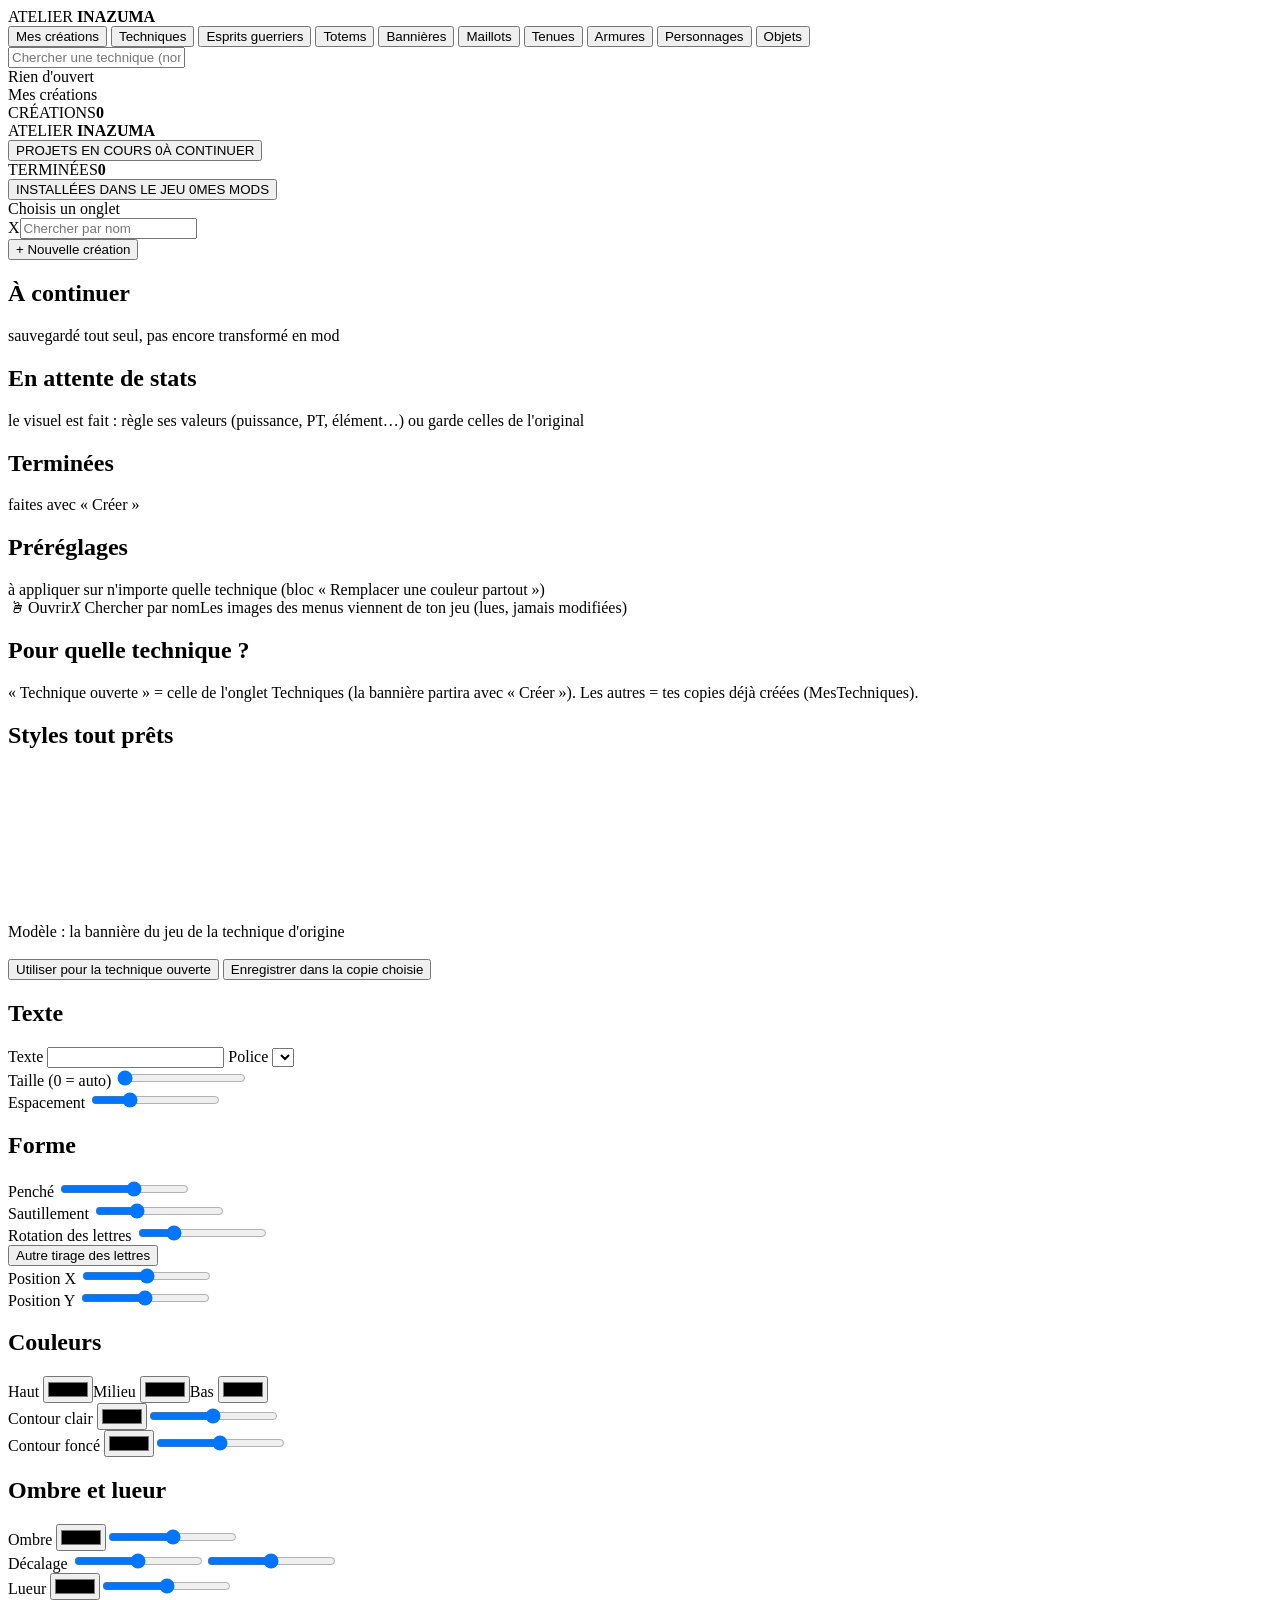
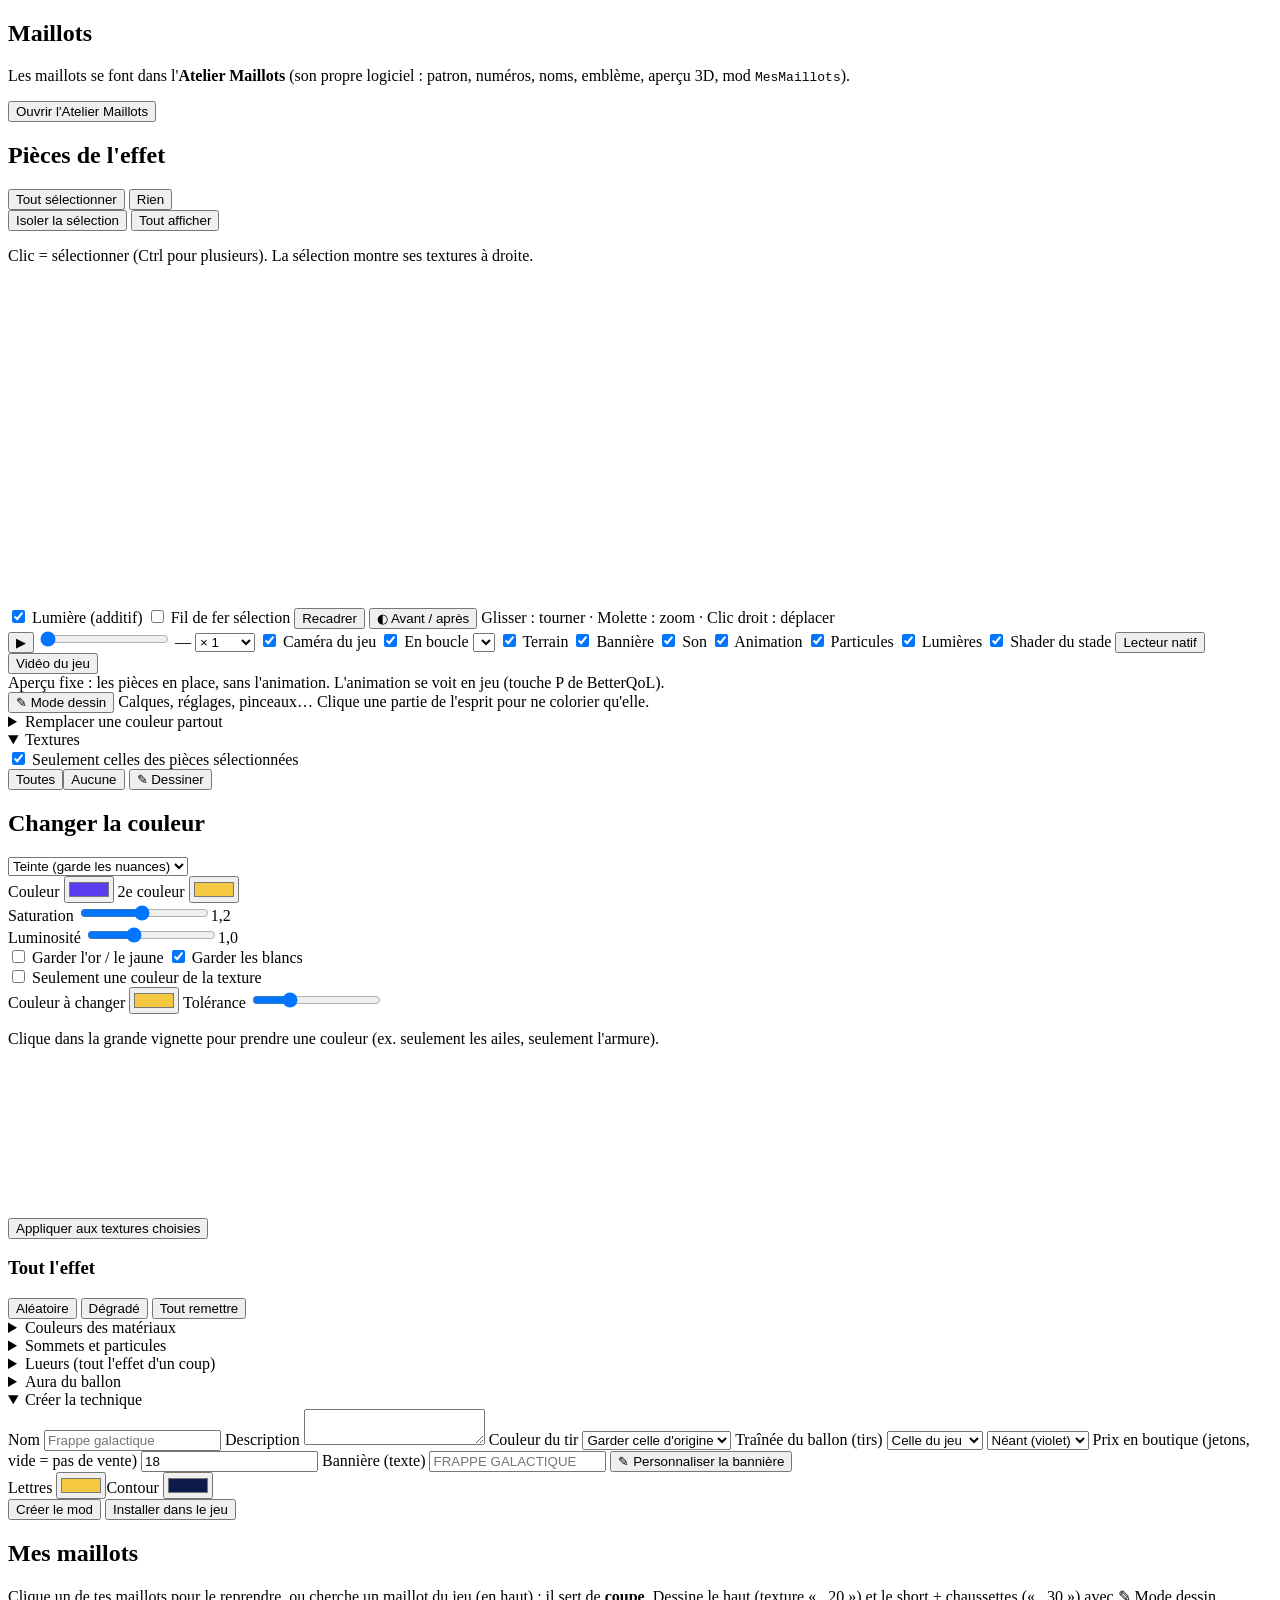
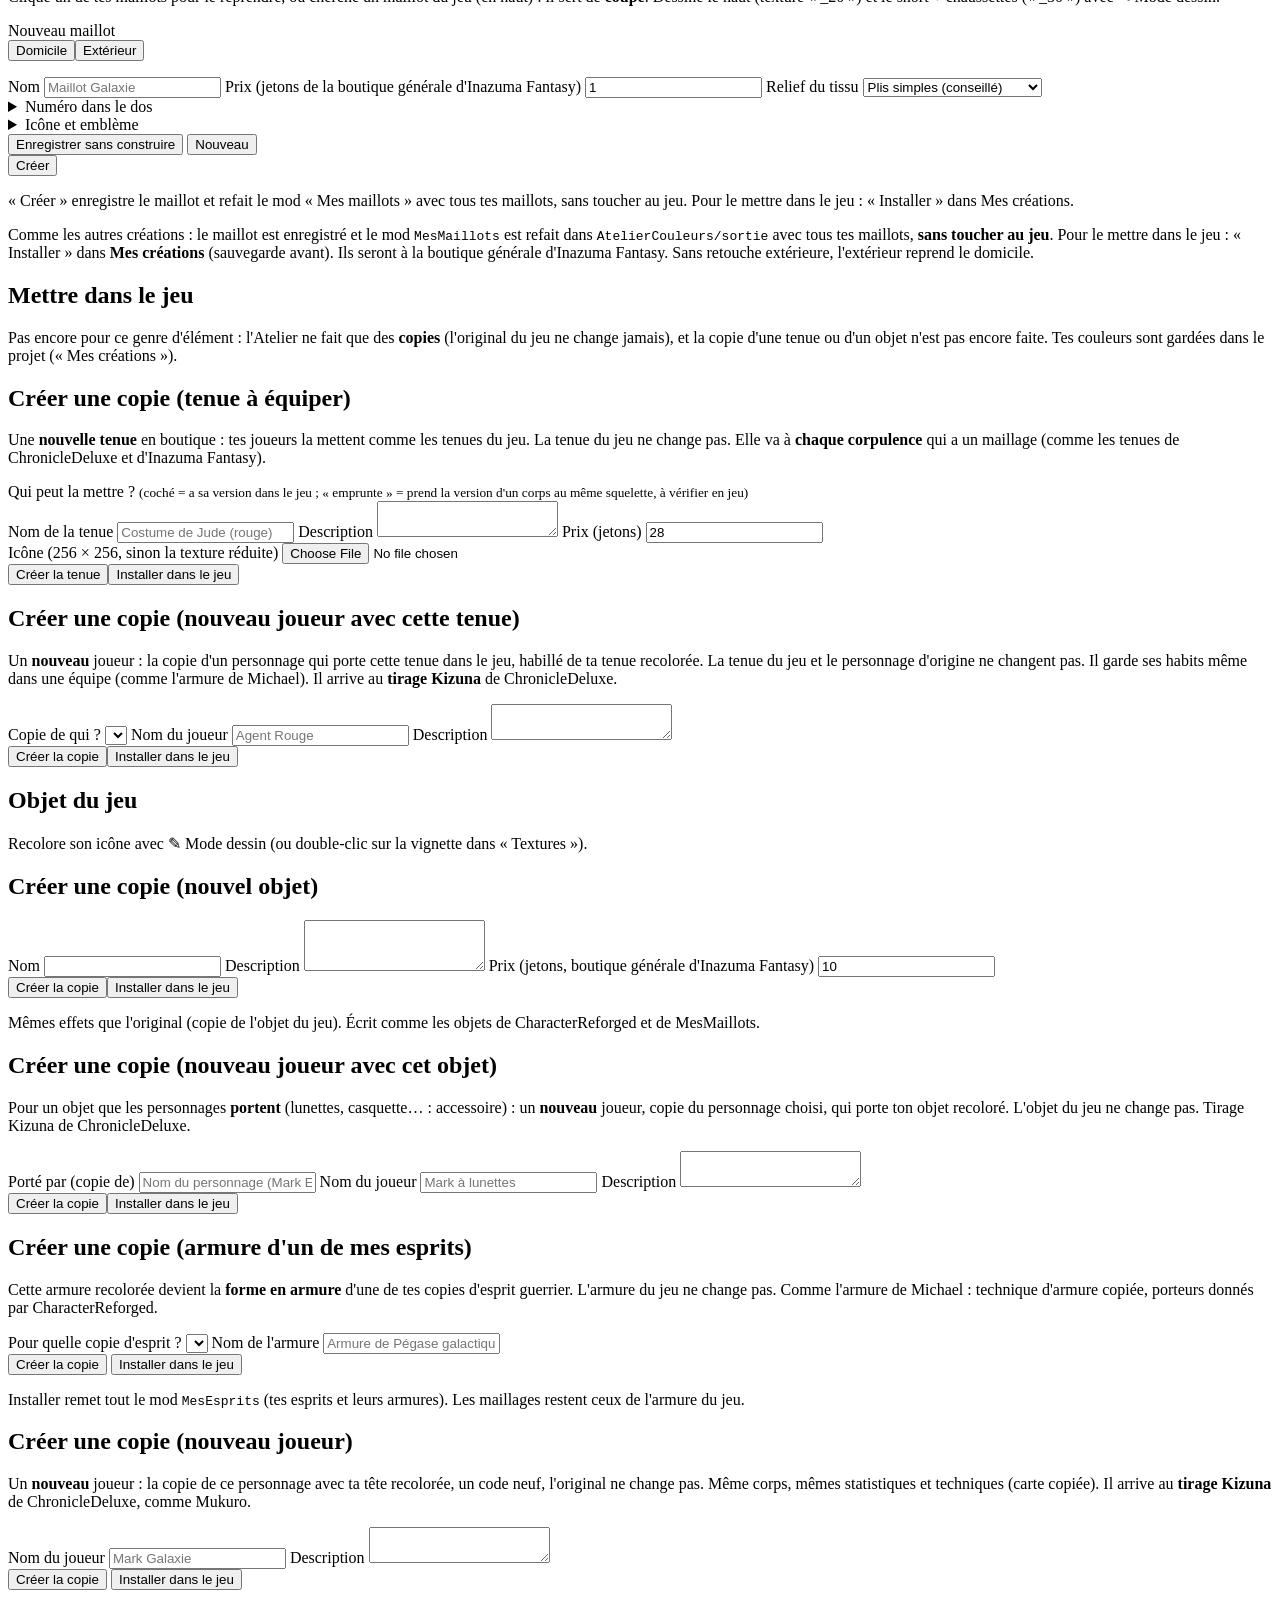
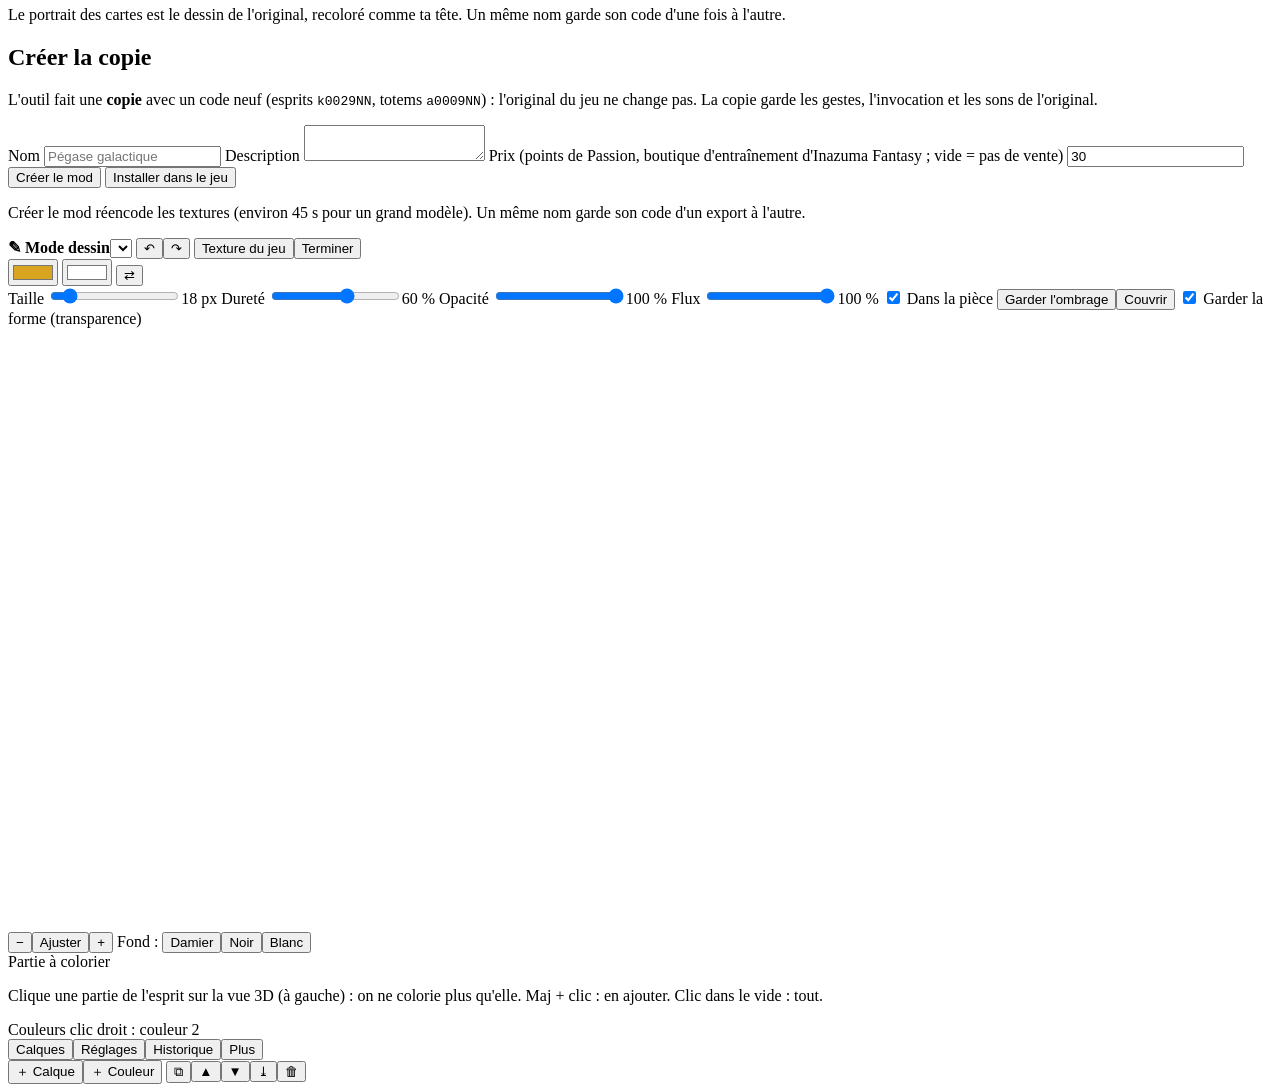
==== AtelierCouleurs/web/index.html @ 1fafbaa1 "Un seul bouton « Créer » dans chaque panneau, sans installer Plus de « Créer et mettre dans le jeu »" ====
<!doctype html>
<html lang="fr" translate="no">
<head>
<meta charset="utf-8">
<meta name="google" content="notranslate">
<meta name="viewport" content="width=device-width, initial-scale=1">
<title>Atelier Inazuma</title>
<link rel="stylesheet" href="/web/style.css">
<script src="/web/parametres.js"></script>
</head>
<body>
<header>
  <div class="marque">ATELIER <b>INAZUMA</b></div>
  <nav class="onglets">
    <button data-onglet="hub" class="actif">Mes créations</button>
    <button data-onglet="techniques">Techniques</button>
    <button data-onglet="esprits">Esprits guerriers</button>
    <button data-onglet="totems">Totems</button>
    <button data-onglet="bannieres">Bannières</button>
    <button data-onglet="maillots">Maillots</button>
    <button data-onglet="tenues" title="Tenues, chaussures, peau : tout le dossier _uniform du jeu (sauf les maillots)">Tenues</button>
    <button data-onglet="armures" title="Armures des esprits (dossier _armd)">Armures</button>
    <button data-onglet="personnages" title="Têtes de tous les personnages du jeu (dossier _face)">Personnages</button>
    <button data-onglet="objets" title="Objets et animaux (dossiers _item, _animal)">Objets</button>
  </nav>
  <div class="recherche">
    <input id="cherche" placeholder="Chercher une technique (nom ou code : Frappe stellaire, whs01430…)" autocomplete="off">
    <div id="resultats" class="liste-flottante"></div>
  </div>
  <div id="titre-tech" class="titre-tech">Rien d'ouvert</div>
</header>

<!-- (15/11/2026) hub façon menus du jeu (captures de muku : AtelierCouleurs/references_menus) : en-tête orange de
     « Composition d'équipe », bannières AVATAR / VOTRE ÉQUIPE et compteur VICTOIRES du menu principal, tuiles bleues
     penchées, cartes de la Banque. Images : celles du jeu (moteur/menus_jeu.py, lues dans dx11/menu). -->
<section id="page-hub">
  <div class="jm">
    <div class="jm-entete"><div class="jm-coin"><i class="jm-icone" data-ic="m3" data-t="54"></i><span>Mes créations</span></div>
      <div class="jm-entete-milieu"><span class="jm-petit">CRÉATIONS</span><b id="hub-n-tout">0</b></div>
      <div class="jm-marque">ATELIER <b>INAZUMA</b></div></div>
    <div class="jm-bannieres">
      <button class="jm-banniere gauche" id="jm-b-continuer"><span class="jm-b-img"></span><span class="jm-b-haut">PROJETS EN COURS</span>
        <span class="jm-b-nb" id="hub-n-projets">0</span><span class="jm-b-titre">À CONTINUER</span></button>
      <div class="jm-compteur"><span class="jm-c-titre">TERMINÉES</span><b id="hub-n-creations">0</b></div>
      <button class="jm-banniere droite" id="jm-b-terminees"><span class="jm-b-img"></span><span class="jm-b-haut">INSTALLÉES DANS LE JEU</span>
        <span class="jm-b-nb" id="hub-n-installees">0</span><span class="jm-b-titre">MES MODS</span></button>
    </div>
    <div class="jm-tuiles" id="jm-tuiles"></div>
    <div class="jm-etiquette-zone"><span class="jm-etiquette" id="jm-etiquette">Choisis un onglet</span></div>

    <div class="jm-filtres"><div class="jm-onglets" id="jm-onglets"></div>
      <div class="jm-recherche"><span class="jm-touche">X</span><input id="hub-cherche" placeholder="Chercher par nom" autocomplete="off"></div>
      <button class="jm-bouton-or" id="hub-nouveau">+ Nouvelle création</button></div>
    <div id="hub-etat" class="jm-etat"></div>

    <div class="hub-section" id="jm-s-continuer"><h2>À continuer</h2><span>sauvegardé tout seul, pas encore transformé en mod</span></div>
    <div id="hub-projets" class="hub-grille"></div>
    <!-- (22/11, idée de muku) d'abord le visuel, ensuite les valeurs : créations qui attendent leurs stats -->
    <div class="hub-section" id="jm-s-attente"><h2>En attente de stats</h2><span>le visuel est fait : règle ses valeurs (puissance, PT, élément…) ou garde celles de l'original</span></div>
    <div id="hub-attente" class="hub-grille"></div>
    <div class="hub-section" id="jm-s-terminees"><h2>Terminées</h2><span>faites avec « Créer »</span></div>
    <div id="hub-creations" class="hub-grille"></div>
    <div class="hub-section" id="jm-s-prereglages"><h2>Préréglages <b id="hub-n-prereglages"></b></h2><span>à appliquer sur n'importe quelle technique (bloc « Remplacer une couleur partout »)</span></div>
    <div id="hub-prereglages" class="hub-puces"></div>
    <div id="hub-stats" hidden></div>
    <div class="jm-aide"><span><i class="jm-touche">🖱</i> Ouvrir</span><span><i class="jm-touche">X</i> Chercher par nom</span><span>Les images des menus viennent de ton jeu (lues, jamais modifiées)</span></div>
  </div>
</section>

<section id="page-bannieres">
  <aside class="panneau">
    <h2>Pour quelle technique ?</h2>
    <div id="b-choix" class="liste"></div>
    <p class="aide">« Technique ouverte » = celle de l'onglet Techniques (la bannière partira avec « Créer »).
      Les autres = tes copies déjà créées (MesTechniques).</p>
    <h2>Styles tout prêts</h2>
    <div id="b-styles" class="ligne"></div>
  </aside>
  <div class="b-centre">
    <div class="b-cadre"><canvas id="b-vue"></canvas></div>
    <div class="aide">Modèle : la bannière du jeu de la technique d'origine</div>
    <div class="b-cadre b-modele"><img id="b-modele" alt=""></div>
    <div class="ligne">
      <button id="b-utiliser" class="primaire">Utiliser pour la technique ouverte</button>
      <button id="b-enregistrer">Enregistrer dans la copie choisie</button>
    </div>
    <pre id="b-rapport" class="rapport"></pre>
  </div>
  <aside class="panneau formulaire" id="b-reglages">
    <h2>Texte</h2>
    <label>Texte <input id="b-texte"></label>
    <label>Police <select id="b-police"></select></label>
    <div class="ligne"><label>Taille (0 = auto) <input type="range" id="b-taille" min="0" max="300" value="0"></label></div>
    <div class="ligne"><label>Espacement <input type="range" id="b-espacement" min="-20" max="60" value="2"></label></div>
    <h2>Forme</h2>
    <div class="ligne"><label>Penché <input type="range" id="b-penche" min="-40" max="60" value="18"></label></div>
    <div class="ligne"><label>Sautillement <input type="range" id="b-saute" min="0" max="60" value="18"></label></div>
    <div class="ligne"><label>Rotation des lettres <input type="range" id="b-tourne" min="0" max="20" value="5"></label></div>
    <div class="ligne"><button id="b-graine">Autre tirage des lettres</button></div>
    <div class="ligne"><label>Position X <input type="range" id="b-x" min="-500" max="500" value="0"></label></div>
    <div class="ligne"><label>Position Y <input type="range" id="b-y" min="-120" max="120" value="0"></label></div>
    <h2>Couleurs</h2>
    <div class="ligne"><label>Haut <input type="color" id="b-haut"></label><label>Milieu <input type="color" id="b-milieu"></label><label>Bas <input type="color" id="b-bas"></label></div>
    <div class="ligne"><label>Contour clair <input type="color" id="b-c1"></label><input type="range" id="b-e1" min="0" max="20"></div>
    <div class="ligne"><label>Contour foncé <input type="color" id="b-c2"></label><input type="range" id="b-e2" min="0" max="20"></div>
    <h2>Ombre et lueur</h2>
    <div class="ligne"><label>Ombre <input type="color" id="b-ombre"></label><input type="range" id="b-ombreA" min="0" max="100"></div>
    <div class="ligne"><label>Décalage <input type="range" id="b-ombreX" min="-30" max="30"></label><input type="range" id="b-ombreY" min="-30" max="30"></div>
    <div class="ligne"><label>Lueur <input type="color" id="b-lueur"></label><input type="range" id="b-lueurT" min="0" max="40"></div>
  </aside>
</section>

<section id="page-maillots">
  <div class="carte">
    <h1>Maillots</h1>
    <p>Les maillots se font dans l'<b>Atelier Maillots</b> (son propre logiciel : patron, numéros, noms, emblème, aperçu 3D, mod <code>MesMaillots</code>).</p>
    <div class="ligne"><button id="ouvrir-maillots" class="primaire">Ouvrir l'Atelier Maillots</button></div>
    <pre id="rapport-maillots" class="rapport"></pre>
  </div>
</section>

<main>
  <!-- gauche : pièces -->
  <section id="panneau-pieces" class="panneau">
    <!-- (15/11/2026) une tenue a un maillage par CORPULENCE : on choisit lequel voir -->
    <div id="corps-bloc" class="corps-bloc" style="display:none"><label>Corpulence <select id="corps-choix"></select></label></div>
    <h2 id="titre-pieces">Pièces de l'effet</h2>
    <div class="ligne">
      <button id="tout-sel">Tout sélectionner</button>
      <button id="rien-sel">Rien</button>
    </div>
    <div class="ligne">
      <button id="isoler">Isoler la sélection</button>
      <button id="tout-voir">Tout afficher</button>
    </div>
    <div id="pieces" class="liste"></div>
    <p class="aide">Clic = sélectionner (Ctrl pour plusieurs). La sélection montre ses textures à droite.</p>
  </section>

  <!-- centre : 3D -->
  <section id="centre">
    <canvas id="vue"></canvas>
    <!-- (15/11/2026) objets du jeu : leur icône en grand (pas de 3D) -->
    <div id="objet-grand" class="objet-grand"><img id="objet-grand-img" alt=""><div id="objet-grand-txt"></div></div>
    <canvas id="vue-d3d" title="Image dessinée par Direct3D avec les shaders du jeu (prototype)"></canvas>
    <img id="l-telop" alt="">
    <div class="barre-vue">
      <label class="avance"><input type="checkbox" id="additif" checked> Lumière (additif)</label>
      <label class="avance"><input type="checkbox" id="fil"> Fil de fer sélection</label>
      <button id="recadrer">Recadrer</button>
      <button id="avant-apres" title="Voir la technique d'origine du jeu, puis tes couleurs (touche A). Tes changements sont gardés.">◐ Avant / après</button>
      <span class="aide">Glisser : tourner · Molette : zoom · Clic droit : déplacer</span>
    </div>
    <div class="lecteur seul-tech" id="lecteur">
      <button id="l-jouer" title="Lecture avec le lecteur natif (C++ / Direct3D 11, comme le jeu), DANS cette vue (Espace aussi). Ensuite : Espace ou clic sur l'image = pause, flèches = image par image, Début = recommencer, E = effets d'écran, Échap = revenir à l'aperçu">▶</button>
      <input type="range" id="l-image" min="0" max="100" value="0">
      <span id="l-info" class="aide">—</span>
      <select id="l-vitesse"><option value="1">× 1</option><option value="0.5">× 0,5</option><option value="0.25">× 0,25</option></select>
      <label class="avance"><input type="checkbox" id="l-camera" checked> Caméra du jeu</label>
      <label class="avance"><input type="checkbox" id="l-boucle" checked> En boucle</label>
      <select id="l-perso" title="Personnage qui fait la technique"></select>
      <label class="avance"><input type="checkbox" id="l-terrain" checked> Terrain</label>
      <label><input type="checkbox" id="l-banniere" checked> Bannière</label>
      <label><input type="checkbox" id="l-son" checked> Son</label>
      <label class="avance"><input type="checkbox" id="l-anim" checked> Animation</label>
      <label class="avance" title="Vraies particules du jeu (.ptlb) : étincelles, poussières… simulées comme dans le jeu (code lu dans nie.exe). Le hasard change à chaque partie, même dans le jeu."><input type="checkbox" id="l-particules" checked> Particules</label>
      <label class="avance" title="Lumières ponctuelles des techniques (CCustomPointLight) : position, rayon et couleur pris sur des os de l'effet, comme dans le jeu (code lu dans nie.exe). Elles éclairent le stade avec la formule de son shader."><input type="checkbox" id="l-lumieres" checked> Lumières</label>
      <label class="avance" title="Stade dessiné avec le vrai shader du jeu (map_pbrt1… traduit de nie.exe / dx11) : soleil, reflets de la cubemap, relief, lumières. Sans ombres portées ni brouillard (pas encore)."><input type="checkbox" id="l-vraistade" checked> Shader du stade</label>
      <button id="l-natif-bouton" class="avance" title="Lecteur natif (C++ / Direct3D 11) : calcule l'animation et dessine EN DIRECT, comme le jeu, avec les vrais shaders. S'affiche dans la vue 3D (comme ▶ et Espace) ; tes couleurs et les pièces décochées sont reprises. Espace ou clic = pause, flèches = image par image, Début = recommencer, E = effets d'écran, Échap = revenir à l'aperçu.">Lecteur natif</button>
      <span id="l-film-info" class="aide"></span>
      <button id="l-video" title="Vidéo officielle de la technique (site zukan.inazuma.jp), pour comparer">Vidéo du jeu</button>
    </div>
    <div id="video-jeu" class="video-jeu" style="display:none">
      <video id="video-jeu-v" controls muted playsinline></video>
      <button id="video-jeu-x" title="Fermer">×</button>
    </div>
    <div class="note-vue" id="note-vue">Aperçu fixe : les pièces en place, sans l'animation. L'animation se voit en jeu (touche P de BetterQoL).</div>
  </section>

  <!-- droite : couleurs -->
  <section id="panneau-couleurs" class="panneau">
    <div id="info-sel" class="info-sel"></div>
    <!-- (15/11/2026) entrée du MODE DESSIN (atelier.js) : les outils façon Photoshop ne vivent que dans ce mode -->
    <div class="at-entree seul-perso"><button id="at-entrer" class="primaire">✎ Mode dessin</button>
      <span class="aide">Calques, réglages, pinceaux… Clique une partie de l'esprit pour ne colorier qu'elle.</span></div>
    <div id="reprise" class="reprise" style="display:none"><span id="reprise-texte"></span>
      <div class="ligne"><button id="reprise-oui" class="primaire">Reprendre</button><button id="reprise-non">Repartir de zéro</button></div>
      <p class="aide">Rien n'est sauvegardé tant que tu n'as pas choisi.</p></div>
    <details class="bloc" id="bloc-remplacer"><summary>Remplacer une couleur partout <span class="compte" id="cpt-rc"></span></summary>
    <p class="aide">Une couleur de la technique devient une autre, sur tout l'effet d'un coup (textures, matériaux, sommets,
    particules). Nuances et luminosité gardées, blancs et gris jamais touchés.</p>
    <div class="sous">Couleurs de la technique (clic : la choisir)</div>
    <div id="rc-palette" class="rc-palette"></div>
    <div class="ligne"><label>Remplacer <input type="color" id="rc-de" value="#ff8800"></label><button id="rc-inverser" title="Échanger les deux couleurs">⇄</button><label>par <input type="color" id="rc-vers" value="#2a6cff"></label></div>
    <div class="ligne"><label>Tolérance <input type="range" id="rc-tol" min="5" max="90" value="30"></label><span id="v-rc-tol" class="aide">30°</span></div>
    <div class="ligne rc-cibles"><label><input type="checkbox" id="rc-tex" checked> Textures</label><label><input type="checkbox" id="rc-mat" checked> Matériaux</label>
      <label><input type="checkbox" id="rc-som" checked> Sommets</label><label><input type="checkbox" id="rc-ptl" checked> Particules</label></div>
    <div class="ligne"><button id="rc-ok" class="primaire">Remplacer</button><button id="rc-annuler">Annuler le dernier</button></div>
    <div id="rc-recette" class="rc-recette"></div>
    <div class="sous">Préréglages (réutilisables sur d'autres techniques)</div>
    <div class="ligne"><select id="pr-liste"></select><button id="pr-appliquer">Appliquer</button><button id="pr-suppr" title="Supprimer ce préréglage">✕</button></div>
    <div class="ligne"><input id="pr-nom" placeholder="Nom (ex. Tout en bleu)"><button id="pr-garder">Garder</button></div>
    <p class="aide">Garde les remplacements faits ici (dans l'ordre) + aura du ballon, couleur du tir, traînée et lueurs.</p>
    </details>
    <details class="bloc" open><summary>Textures <span class="compte" id="cpt-tex"></span></summary>
    <div class="ligne">
      <label><input type="checkbox" id="filtre-sel" checked> Seulement celles des pièces sélectionnées</label>
    </div>
    <div class="ligne">
      <button id="tex-tout">Toutes</button><button id="tex-rien">Aucune</button>
      <button id="tex-dessiner" class="primaire" title="Ouvrir la texture choisie en grand pour dessiner (ou double-clic sur une vignette)">✎ Dessiner</button>
    </div>
    <div id="textures" class="grille"></div>

    <h2>Changer la couleur</h2>
    <div class="ligne">
      <select id="mode">
        <option value="teinte">Teinte (garde les nuances)</option>
        <option value="coloriser">Coloriser (une couleur)</option>
        <option value="degrade">Dégradé (2 couleurs)</option>
      </select>
    </div>
    <div class="ligne">
      <label>Couleur <input type="color" id="c1" value="#5a3df0"></label>
      <label id="lab-c2">2e couleur <input type="color" id="c2" value="#f5c842"></label>
    </div>
    <div class="ligne"><label>Saturation <input type="range" id="sat" min="0" max="250" value="120"></label><span id="v-sat">1,2</span></div>
    <div class="ligne"><label>Luminosité <input type="range" id="lum" min="20" max="250" value="100"></label><span id="v-lum">1,0</span></div>
    <div class="ligne">
      <label><input type="checkbox" id="garder-or"> Garder l'or / le jaune</label>
      <label><input type="checkbox" id="garder-blanc" checked> Garder les blancs</label>
    </div>
    <div class="ligne"><label><input type="checkbox" id="zone-on"> Seulement une couleur de la texture</label></div>
    <div id="zone" class="zone">
      <div class="ligne"><label>Couleur à changer <input type="color" id="zone-c" value="#f5c842"></label>
        <label>Tolérance <input type="range" id="zone-t" min="5" max="100" value="30"></label></div>
      <p class="aide">Clique dans la grande vignette pour prendre une couleur (ex. seulement les ailes, seulement l'armure).</p>
      <canvas id="zone-apercu"></canvas>
    </div>
    <div class="ligne">
      <button id="appliquer" class="primaire">Appliquer aux textures choisies</button>
    </div>
    <h3 id="titre-tout">Tout l'effet</h3>
    <div class="ligne">
      <button id="aleatoire">Aléatoire</button>
      <button id="degrade-tout">Dégradé</button>
      <button id="remettre">Tout remettre</button>
    </div>
    </details>

    <div class="seul-tech">
    <details class="bloc avance" id="bloc-mat"><summary>Couleurs des matériaux <span class="compte" id="cpt-mat"></span></summary>
    <p class="aide">Quand une pièce garde sa couleur alors que sa texture est blanche ou grise (ex. anneaux jaunes).</p>
    <div id="materiaux"></div>
    </details>

    <details class="bloc avance" id="bloc-teintes"><summary>Sommets et particules <span class="compte" id="cpt-teintes"></span></summary>
    <p class="aide">Fumées, traînées, étincelles : ce qui ne vient ni d'une texture ni d'un matériau. Teinte et saturation remplacées,
    luminosité gardée. Particules : une couleur pour tout l'objet.</p>
    <div id="teintes"></div>
    </details>

    <details class="bloc avance"><summary>Lueurs (tout l'effet d'un coup)</summary>
    <p class="aide">Couleur des sommets, des matériaux et des particules (ce qui n'est pas dans les textures).</p>
    <div class="ligne"><label><input type="checkbox" id="lueurs-on"> Recolorer les lueurs</label></div>
    <div class="ligne"><label>Teinte <input type="range" id="lueurs-h" min="0" max="359" value="262"></label><span id="v-lh" class="pastille"></span></div>

    </details>

    <details class="bloc avance"><summary>Aura du ballon</summary>
    <div id="auras"></div>
    </details>


    <details class="bloc" open><summary>Créer la technique</summary>
    <div class="formulaire">
      <label>Nom <input id="f-nom" placeholder="Frappe galactique"></label>
      <label>Description <textarea id="f-desc" rows="2"></textarea></label>
      <label>Couleur du tir
        <select id="f-couleur">
          <option value="">Garder celle d'origine</option>
          <option value="0">Montagne</option><option value="1">Air</option><option value="2">Feu</option>
          <option value="3">Forêt</option><option value="4">Néant</option><option value="6">Esprit (jaune)</option>
        </select>
      </label>
      <!-- (22/11, retour de muku) montrée pour les TIRS seulement : [[shot_aura]] de VRFW suit le déclencheur « shoot » et le vol du ballon (VRFW/content/defaults/effect.toml) ; export.py ne l'écrit que pour les whs -->
      <label id="bloc-trainee">Traînée du ballon (tirs)
        <select id="f-trainee">
          <option value="">Celle du jeu</option>
          <option value="ega0075">Tir spécial</option>
          <option value="ega0080">Tir enchaîné</option>
          <option value="ega0085">Tir lointain</option>
        </select>
        <select id="f-trainee-el">
          <option value="void">Néant (violet)</option><option value="wind">Air</option><option value="fire">Feu</option>
          <option value="forest">Forêt</option><option value="mountain">Montagne</option>
        </select>
      </label>
      <label>Prix en boutique (jetons, vide = pas de vente) <input id="f-prix" type="number" min="0" value="18"></label>
      <label>Bannière (texte) <input id="f-ban" placeholder="FRAPPE GALACTIQUE"></label>
      <button id="f-ban-perso" type="button" title="Ouvre l'éditeur de bannière pour cette technique ; « Utiliser » te ramène ici avec l'aperçu à jour">✎ Personnaliser la bannière</button>
      <div class="ligne"><label>Lettres <input type="color" id="f-ban-c" value="#f5c842"></label><label>Contour <input type="color" id="f-ban-o" value="#0d1a4a"></label></div>
      <div class="ligne">
        <button id="exporter" class="primaire">Créer le mod</button>
        <button id="installer">Installer dans le jeu</button>
      </div>
    </div>
    </details>
    </div>

    <!-- (15/11/2026) maillots : l'Atelier Maillots est ici (moteur/mes_maillots.py) -->
    <div class="seul-maillot">
      <h2>Mes maillots</h2>
      <div id="mm-liste" class="mm-liste"></div>
      <p class="aide">Clique un de tes maillots pour le reprendre, ou cherche un maillot du jeu (en haut) : il sert de <b>coupe</b>.
        Dessine le haut (texture « _20 ») et le short + chaussettes (« _30 ») avec ✎ Mode dessin.</p>
      <div class="formulaire">
        <div class="mm-en-cours" id="mm-en-cours">Nouveau maillot</div>
        <!-- (15/11/2026) côtés du maillot et accessoires (chaussures, gants des gardiens) -->
        <div class="ligne mm-cotes"><button data-mm-cote="10" class="actif">Domicile</button><button data-mm-cote="20">Extérieur</button></div>
        <p class="aide" id="mm-parties"></p>
        <label>Nom <input id="mm-nom" placeholder="Maillot Galaxie"></label>
        <label>Prix (jetons de la boutique générale d'Inazuma Fantasy) <input id="mm-prix" type="number" min="1" value="1"></label>
        <label>Relief du tissu <select id="mm-plis"><option value="simples">Plis simples (conseillé)</option><option value="base">Comme le maillot d'origine</option><option value="plat">Tout plat</option></select></label>
        <details class="bloc"><summary>Numéro dans le dos</summary>
          <label><input type="checkbox" id="mm-num-perso"> Personnaliser le numéro</label>
          <div class="ligne"><label>Remplissage <input type="color" id="mm-num-c1" value="#ffffff"></label><label>Contour <input type="color" id="mm-num-c2" value="#000000"></label></div>
          <label>Police des chiffres <select id="mm-num-police">
            <optgroup label="Polices du jeu"><option value="1">Jeu 1</option><option value="2">Jeu 2</option><option value="3">Jeu 3</option><option value="4">Jeu 4</option><option value="5">Jeu 5</option><option value="6">Jeu 6</option></optgroup>
            <optgroup label="Polices de l'ordinateur"><option value="f:Impact">Impact</option><option value="f:Arial Black">Arial Black</option><option value="f:Bahnschrift">Bahnschrift</option><option value="f:Segoe UI Black">Segoe UI Black</option><option value="f:Georgia">Georgia</option><option value="f:Times New Roman">Times New Roman</option><option value="f:Trebuchet MS">Trebuchet MS</option><option value="f:Verdana">Verdana</option><option value="f:Comic Sans MS">Comic Sans MS</option><option value="f:Consolas">Consolas</option></optgroup>
          </select></label>
          <div class="ligne"><label>Taille % <input type="number" id="mm-num-taille" min="50" max="200" value="100"></label><label>Hauteur (cm) <input type="number" id="mm-num-hauteur" min="-30" max="30" value="0"></label></div>
          <label><input type="checkbox" id="mm-num-nom"> Nom du joueur au-dessus du numéro</label>
          <label>Style des lettres du nom <select id="mm-num-lettres"><option value="">Lettres du jeu</option><option>Impact</option><option>Arial Black</option><option>Bahnschrift</option><option>Segoe UI Black</option><option>Georgia</option><option>Times New Roman</option><option>Trebuchet MS</option><option>Verdana</option><option>Comic Sans MS</option><option>Consolas</option></select></label>
          <!-- (16/11/2026) aperçu du numéro (police, couleurs, nom) -->
          <div class="mm-num-apercu"><canvas id="mm-num-apercu" width="320" height="220"></canvas>
            <label>Numéro d'essai <input type="number" id="mm-num-essai" min="0" max="99" value="10"></label></div>
          <p class="aide">Polices de l'ordinateur : l'Atelier refait la planche des chiffres 0 à 99 (comme celle du jeu) à l'enregistrement.
            Couleurs : réglage de VRFW. Taille, hauteur et nom : à vérifier en jeu.</p>
        </details>
        <details class="bloc"><summary>Icône et emblème</summary>
          <div class="ligne"><img id="mm-icone-img" class="mm-vign" alt=""><label>Icône de la boutique (256 × 256, fond transparent) <input type="file" id="mm-icone" accept="image/png"></label></div>
          <div class="ligne"><img id="mm-embleme-img" class="mm-vign" alt=""><label>Emblème d'équipe (512 × 512, fond transparent ; vendu avec le maillot) <input type="file" id="mm-embleme" accept="image/png"></label></div>
        </details>
        <div class="ligne">
          <button id="mm-enregistrer" class="avance" title="Garde le maillot sans refaire le mod (pour le finir plus tard)">Enregistrer sans construire</button>
          <button id="mm-nouveau" title="Le prochain enregistrement crée un nouveau maillot">Nouveau</button>
        </div>
        <div class="ligne"><button id="mm-construire" class="primaire creer-jeu">Créer</button></div>
        <p class="aide etape-simple">« Créer » enregistre le maillot et refait le mod « Mes maillots » avec tous tes maillots, sans toucher au jeu. Pour le mettre dans le jeu : « Installer » dans Mes créations.</p>
        <p class="aide avance">Comme les autres créations : le maillot est enregistré et le mod <code>MesMaillots</code> est refait dans
          <code>AtelierCouleurs/sortie</code> avec tous tes maillots, <b>sans toucher au jeu</b>. Pour le mettre dans le jeu :
          « Installer » dans <b>Mes créations</b> (sauvegarde avant). Ils seront à la boutique générale d'Inazuma Fantasy.
          Sans retouche extérieure, l'extérieur reprend le domicile.</p>
      </div>
    </div>
    <!-- (15/11/2026) SEULEMENT DES COPIES (choix de muku) : plus de remplacement de l'original (l'ancien mod MesRetouches est retiré). -->
    <div class="seul-jeu-autre">
      <h2>Mettre dans le jeu</h2>
      <p class="aide avertissement">Pas encore pour ce genre d'élément : l'Atelier ne fait que des <b>copies</b> (l'original du jeu ne change jamais),
        et la copie d'une tenue ou d'un objet n'est pas encore faite. Tes couleurs sont gardées dans le projet (« Mes créations »).</p>
    </div>
    <!-- (15/11/2026) tenues et objets : COPIE = un nouveau joueur qui les porte (moteur/copies_tenues.py, mod MesPersonnages) -->
    <div class="seul-copie-outfit" id="bloc-outfit">
      <h2>Créer une copie (tenue à équiper)</h2>
      <p class="aide avertissement">Une <b>nouvelle tenue</b> en boutique : tes joueurs la mettent comme les tenues du jeu. La tenue du jeu ne change pas.
        Elle va à <b>chaque corpulence</b> qui a un maillage (comme les tenues de ChronicleDeluxe et d'Inazuma Fantasy).</p>
      <p class="aide" id="co-corps"></p>
      <div class="cu-corps-titre">Qui peut la mettre ? <small>(coché = a sa version dans le jeu ; « emprunte » = prend la version d'un corps au même squelette, à vérifier en jeu)</small></div>
      <div id="cu-corps" class="cu-corps"></div>
      <div class="formulaire">
        <label>Nom de la tenue <input id="cu-nom" placeholder="Costume de Jude (rouge)"></label>
        <label>Description <textarea id="cu-desc" rows="2"></textarea></label>
        <label>Prix (jetons) <input id="cu-prix" type="number" min="1" value="28"></label>
        <div class="ligne"><img id="cu-icone-img" class="mm-vign" alt=""><label>Icône (256 × 256, sinon la texture réduite) <input type="file" id="cu-icone" accept="image/png"></label></div>
        <div class="ligne"><button id="cu-exporter" class="primaire">Créer la tenue</button><button id="cu-installer">Installer dans le jeu</button></div>
      </div>
    </div>
    <div class="seul-copie-tenue" id="bloc-nouveau-joueur">
      <h2>Créer une copie (nouveau joueur avec cette tenue)</h2>
      <p class="aide avertissement">Un <b>nouveau</b> joueur : la copie d'un personnage qui porte cette tenue dans le jeu, habillé de ta tenue recolorée.
        La tenue du jeu et le personnage d'origine ne changent pas. Il garde ses habits même dans une équipe (comme l'armure de Michael).
        Il arrive au <b>tirage Kizuna</b> de ChronicleDeluxe.</p>
      <div class="formulaire">
        <label>Copie de qui ? <select id="ct-porteur"></select></label>
        <label>Nom du joueur <input id="ct-nom" placeholder="Agent Rouge"></label>
        <label>Description <textarea id="ct-desc" rows="2"></textarea></label>
        <div class="ligne"><button id="ct-exporter" class="primaire">Créer la copie</button><button id="ct-installer">Installer dans le jeu</button></div>
      </div>
    </div>
    <!-- (15/11/2026) OBJETS DU JEU : copie = un nouvel objet (moteur/objets_jeu.py, mod MesObjets) -->
    <div class="seul-objet-jeu">
      <h2>Objet du jeu</h2>
      <div class="objet-fiche"><b id="oj-nom"></b><small id="oj-genre"></small><p id="oj-desc" class="aide"></p></div>
      <p class="aide">Recolore son icône avec ✎ Mode dessin (ou double-clic sur la vignette dans « Textures »).</p>
      <h2>Créer une copie (nouvel objet)</h2>
      <p class="aide avertissement" id="oj-etat"></p>
      <div class="formulaire" id="oj-formulaire">
        <label>Nom <input id="oj-nom-copie"></label>
        <label>Description <textarea id="oj-desc-copie" rows="3"></textarea></label>
        <label>Prix (jetons, boutique générale d'Inazuma Fantasy) <input id="oj-prix" type="number" min="1" value="10"></label>
        <div class="ligne"><button id="oj-exporter" class="primaire">Créer la copie</button><button id="oj-installer">Installer dans le jeu</button></div>
        <p class="aide">Mêmes effets que l'original (copie de l'objet du jeu). Écrit comme les objets de CharacterReforged et de MesMaillots.</p>
      </div>
    </div>
    <div class="seul-copie-objet" id="bloc-objet">
      <h2>Créer une copie (nouveau joueur avec cet objet)</h2>
      <p class="aide avertissement">Pour un objet que les personnages <b>portent</b> (lunettes, casquette… : accessoire) : un <b>nouveau</b> joueur,
        copie du personnage choisi, qui porte ton objet recoloré. L'objet du jeu ne change pas. Tirage Kizuna de ChronicleDeluxe.</p>
      <p class="aide" id="co-etat"></p>
      <div class="formulaire">
        <label>Porté par (copie de) <input id="co-tete" list="co-tetes" placeholder="Nom du personnage (Mark Evans…)"></label><datalist id="co-tetes"></datalist>
        <label>Nom du joueur <input id="co-nom" placeholder="Mark à lunettes"></label>
        <label>Description <textarea id="co-desc" rows="2"></textarea></label>
        <div class="ligne"><button id="co-exporter" class="primaire">Créer la copie</button><button id="co-installer">Installer dans le jeu</button></div>
      </div>
    </div>
    <!-- (15/11/2026) armures : COPIE pour une de mes copies d'esprit (moteur/armures_copies.py, mod MesEsprits) -->
    <div class="seul-copie-armure">
      <h2>Créer une copie (armure d'un de mes esprits)</h2>
      <p class="aide avertissement">Cette armure recolorée devient la <b>forme en armure</b> d'une de tes copies d'esprit guerrier.
        L'armure du jeu ne change pas. Comme l'armure de Michael : technique d'armure copiée, porteurs donnés par CharacterReforged.</p>
      <!-- (22/11) sans copie d'esprit : dit tout de suite quoi faire (avant : seulement au moment de créer) -->
      <div id="ca-aucune" class="etape-avant" style="display:none">
        <p>Une armure devient la forme en armure d'<b>un de tes esprits guerriers</b>. Il t'en faut donc d'abord une copie.</p>
        <button id="ca-vers-esprits" class="primaire">Créer d'abord une copie d'esprit guerrier</button>
      </div>
      <div class="formulaire" id="ca-formulaire">
        <label>Pour quelle copie d'esprit ? <select id="ca-esprit"></select></label>
        <label>Nom de l'armure <input id="ca-nom" placeholder="Armure de Pégase galactique"></label>
        <div class="ligne">
          <button id="ca-exporter" class="primaire">Créer la copie</button>
          <button id="ca-installer">Installer dans le jeu</button>
        </div>
        <p class="aide">Installer remet tout le mod <code>MesEsprits</code> (tes esprits et leurs armures). Les maillages restent ceux de l'armure du jeu.</p>
      </div>
    </div>
    <!-- (15/11/2026) personnages : COPIE avec un code neuf (moteur/copies_persos.py, mod MesPersonnages) -->
    <div class="seul-copie-perso">
      <h2>Créer une copie (nouveau joueur)</h2>
      <p class="aide avertissement">Un <b>nouveau</b> joueur : la copie de ce personnage avec ta tête recolorée, un code neuf, l'original ne change pas.
        Même corps, mêmes statistiques et techniques (carte copiée). Il arrive au <b>tirage Kizuna</b> de ChronicleDeluxe, comme Mukuro.</p>
      <div class="formulaire">
        <label>Nom du joueur <input id="cp-nom" placeholder="Mark Galaxie"></label>
        <label>Description <textarea id="cp-desc" rows="2"></textarea></label>
        <div class="ligne">
          <button id="cp-exporter" class="primaire">Créer la copie</button>
          <button id="cp-installer">Installer dans le jeu</button>
        </div>
        <p class="aide">Le portrait des cartes est le dessin de l'original, recoloré comme ta tête. Un même nom garde son code d'une fois à l'autre.</p>
      </div>
    </div>
    <div class="seul-perso seul-esprit">
      <h2>Créer la copie</h2>
      <p class="aide avertissement">L'outil fait une <b>copie</b> avec un code neuf (esprits <code>k0029NN</code>, totems <code>a0009NN</code>) :
        l'original du jeu ne change pas. La copie garde les gestes, l'invocation et les sons de l'original.</p>
      <div class="formulaire">
        <label>Nom <input id="p-nom" placeholder="Pégase galactique"></label>
        <label>Description <textarea id="p-desc" rows="2"></textarea></label>
        <label>Prix (points de Passion, boutique d'entraînement d'Inazuma Fantasy ; vide = pas de vente) <input id="p-prix" type="number" min="0" value="30"></label>
        <div class="ligne">
          <button id="exporter-perso" class="primaire">Créer le mod</button>
          <button id="installer-perso">Installer dans le jeu</button>
        </div>
        <p class="aide">Créer le mod réencode les textures (environ 45 s pour un grand modèle). Un même nom garde son code d'un export à l'autre.</p>
      </div>
    </div>
    <pre id="rapport" class="rapport"></pre>
  </section>
<!-- (15/11/2026) MODE DESSIN (atelier.js) : outils à gauche, grande texture au centre, panneaux à droite ; la vue 3D reste à
     gauche : un clic sur une partie du modèle = on ne colorie qu'elle -->
<section id="atelier-dessin">
  <header class="ad-entete"><b class="ad-titre-mode">✎ Mode dessin</b><select id="at-texture" title="Texture"></select><span class="compte" id="zn-info"></span>
    <span class="ad-esp"></span><button id="zn-annuler" title="Annuler (Ctrl+Z)">↶</button><button id="zn-retablir" title="Rétablir (Ctrl+Y)">↷</button>
    <button id="at-jeu" title="Remettre la texture du jeu sous les calques (Ctrl+Z pour revenir)">Texture du jeu</button><button id="at-terminer" class="primaire" title="Revenir à l'Atelier (Échap)">Terminer</button></header>
  <div class="ad-outils"><div id="at-outils"></div>
    <div class="at-couleurs" title="Couleur 1 (outils) et couleur 2 (dégradé) · X : échanger">
      <label class="at-c1"><span id="at-ap1"></span><input type="color" id="at-c1" value="#d9a520"></label>
      <label class="at-c2"><span id="at-ap2"></span><input type="color" id="at-c2" value="#ffffff"></label>
      <button id="at-echanger" title="Échanger (X)">⇄</button></div></div>
  <div class="ad-centre">
    <div class="ad-options"><b id="at-nom-outil"></b>
      <span id="at-opt-pinceau" class="at-opt"><label>Taille <input type="range" id="at-taille" min="1" max="160" value="18"><span class="val">18 px</span></label>
        <label>Dureté <input type="range" id="at-durete" min="0" max="100" value="60"><span class="val">60 %</span></label>
        <label>Opacité <input type="range" id="at-opacite" min="5" max="100" value="100"><span class="val">100 %</span></label>
        <label title="Combien chaque passage ajoute (100 % : un clic donne toute la couleur)">Flux <input type="range" id="at-flux" min="5" max="100" value="100"><span class="val">100 %</span></label>
        <label class="seul-perso" title="Le pinceau ne déborde pas sur les pièces voisines de la texture"><input type="checkbox" id="at-limiter" checked> Dans la pièce</label></span>
      <span id="at-opt-baguette" class="at-opt" style="display:none"><label>Tolérance <input type="range" id="at-tol" min="1" max="100" value="20"><span class="val">20</span></label>
        <label><input type="checkbox" id="at-contigu" checked> Contiguë</label></span>
      <span id="at-opt-mode" class="zn-mode"><button data-at-mode="ombrage" title="Sur le fond : la couleur prend la place, l'ombrage peint reste">Garder l'ombrage</button><button data-at-mode="couvrir" title="Couleur unie">Couvrir</button></span>
      <span id="at-opt-gomme" class="at-opt" style="display:none"><label title="Sinon : remet la texture du jeu"><input type="checkbox" id="at-gomme-transp"> Rend transparent</label></span>
      <label class="seul-tech at-verrou" title="Coché : on recolore l'intérieur de la forme sans déborder. Décoché : on peut ajouter de nouvelles formes (elles deviennent visibles)."><input type="checkbox" id="at-verrou" checked> Garder la forme (transparence)</label>
      <span id="at-recentes" class="zn-recentes"></span></div>
    <div class="ad-toile"><canvas id="zn-plat" width="600" height="600" title="Molette : zoom · clic droit ou Espace + glisser : déplacer"></canvas>
      <div class="at-zoom"><button id="at-zoom-moins" title="Zoom arrière">−</button><button id="at-zoom-ajuster" title="Tout voir">Ajuster</button><button id="at-zoom-plus" title="Zoom avant">+</button>
        <span class="at-fonds" title="Fond derrière les parties transparentes">Fond : <button data-ed-fond="damier">Damier</button><button data-ed-fond="noir">Noir</button><button data-ed-fond="blanc">Blanc</button></span></div>
      <div id="at-aide" class="ad-aide"></div></div>
  </div>
  <aside class="ad-cote">
    <div class="ad-carte seul-perso"><div class="ad-titre">Partie à colorier</div>
      <p class="aide">Clique une partie de l'esprit sur la vue 3D (à gauche) : on ne colorie plus qu'elle. Maj + clic : en ajouter. Clic dans le vide : tout.</p></div>
    <div class="ad-carte"><div class="ad-titre">Couleurs <span class="aide">clic droit : couleur 2</span></div><div id="at-palette" class="at-palette"></div></div>
    <div id="at-carte-outil" class="ad-carte" style="display:none"><div class="ad-titre" id="at-carte-titre"></div><div id="at-carte-contenu"></div></div>
    <div id="zn-selection" class="zn-selection" style="display:none">
      <div class="ligne"><b id="zn-n-sel"></b><button id="zn-rien" title="Tout libérer (Ctrl+D)">✕</button></div>
      <div class="ligne"><button id="zn-appliquer" class="primaire">Remplir</button><button id="at-sel-inv" title="Ctrl+Maj+I">Inverser</button><button id="at-sel-adoucir" title="Bord progressif (rayon dans « Plus »)">Adoucir</button>
        <button id="zn-pareil" class="seul-perso" title="Ajouter toutes les parties de la même couleur">+ Même couleur</button></div>
    </div>
    <div class="at-onglets"><button data-at-onglet="calques" class="actif">Calques</button><button data-at-onglet="reglages">Réglages</button><button data-at-onglet="historique">Historique</button><button data-at-onglet="plus">Plus</button></div>
    <div class="at-volet" data-at-volet="calques">
      <div id="at-calques" class="at-calques"></div>
      <div class="ligne at-calques-bt"><button id="at-c-plus" title="Nouveau calque (normal)">＋ Calque</button><button id="at-c-couleur" title="Calque en mode Couleur : peindre une couleur en gardant l'ombrage du dessous">＋ Couleur</button>
        <button id="at-c-dup" title="Dupliquer (Ctrl+J)">⧉</button><button id="at-c-haut" title="Monter">▲</button><button id="at-c-bas" title="Descendre">▼</button><button id="at-c-fus" title="Fusionner vers le bas">⤓</button><button id="at-c-sup" title="Supprimer">🗑</button></div>
    </div>
    <div class="at-volet" data-at-volet="reglages" hidden>
      <div class="at-reglages"><button data-at-reglage="tsl">Teinte / saturation</button><button data-at-reglage="degrade">Courbe de dégradé</button><button data-at-reglage="remplacer">Remplacer la couleur</button>
        <button data-at-reglage="niveaux">Niveaux</button><button data-at-reglage="courbes">Courbes</button><button data-at-reglage="balance">Balance des couleurs</button></div>
      <p class="aide">Sur la partie / sélection, sinon tout le calque choisi.</p>
      <div id="at-reglage" class="at-reglage" style="display:none"></div>
    </div>
    <div class="at-volet" data-at-volet="historique" hidden><div id="at-historique" class="at-historique"></div></div>
    <div class="at-volet" data-at-volet="plus" hidden>
      <div class="ligne"><button id="at-sel-tout" title="Ctrl+A">Tout sélectionner</button><label>Adoucir <input type="range" id="at-adoucir" min="1" max="30" value="4"><span class="val">4 px</span></label></div>
      <div class="ligne"><label>Luminosité du remplissage <input type="range" id="zn-lum" min="40" max="160" value="100"><span class="val">100 %</span></label></div>
      <label class="aide seul-perso"><input type="checkbox" id="zn-metal"> Remplir seulement le métal (carte « spm »)</label>
      <label class="aide seul-perso"><input type="checkbox" id="zn-reflets" checked> Recolorer aussi les reflets du métal (carte « spm »)</label>
      <details class="zn-plus seul-perso"><summary>Liste des parties (<span id="zn-n-liste">0</span>)</summary><div id="zn-liste" class="zn-liste"></div></details>
    </div>
  </aside>
</section>
</main>
<script src="/web/i18n_en.js"></script>
<script src="/web/i18n.js"></script>
<script src="/web/chargement.js"></script>
<script src="/web/anim3d.js"></script>
<script src="/web/terrain.js"></script>
<script src="/web/particules.js"></script>
<script src="/web/vue3d.js"></script>
<script src="/web/banniere.js"></script>
<script src="/web/app.js"></script>
<script src="/web/zones.js"></script>
<script src="/web/atelier.js"></script>
<script src="/web/atelier_outils.js"></script>
</body>
</html>
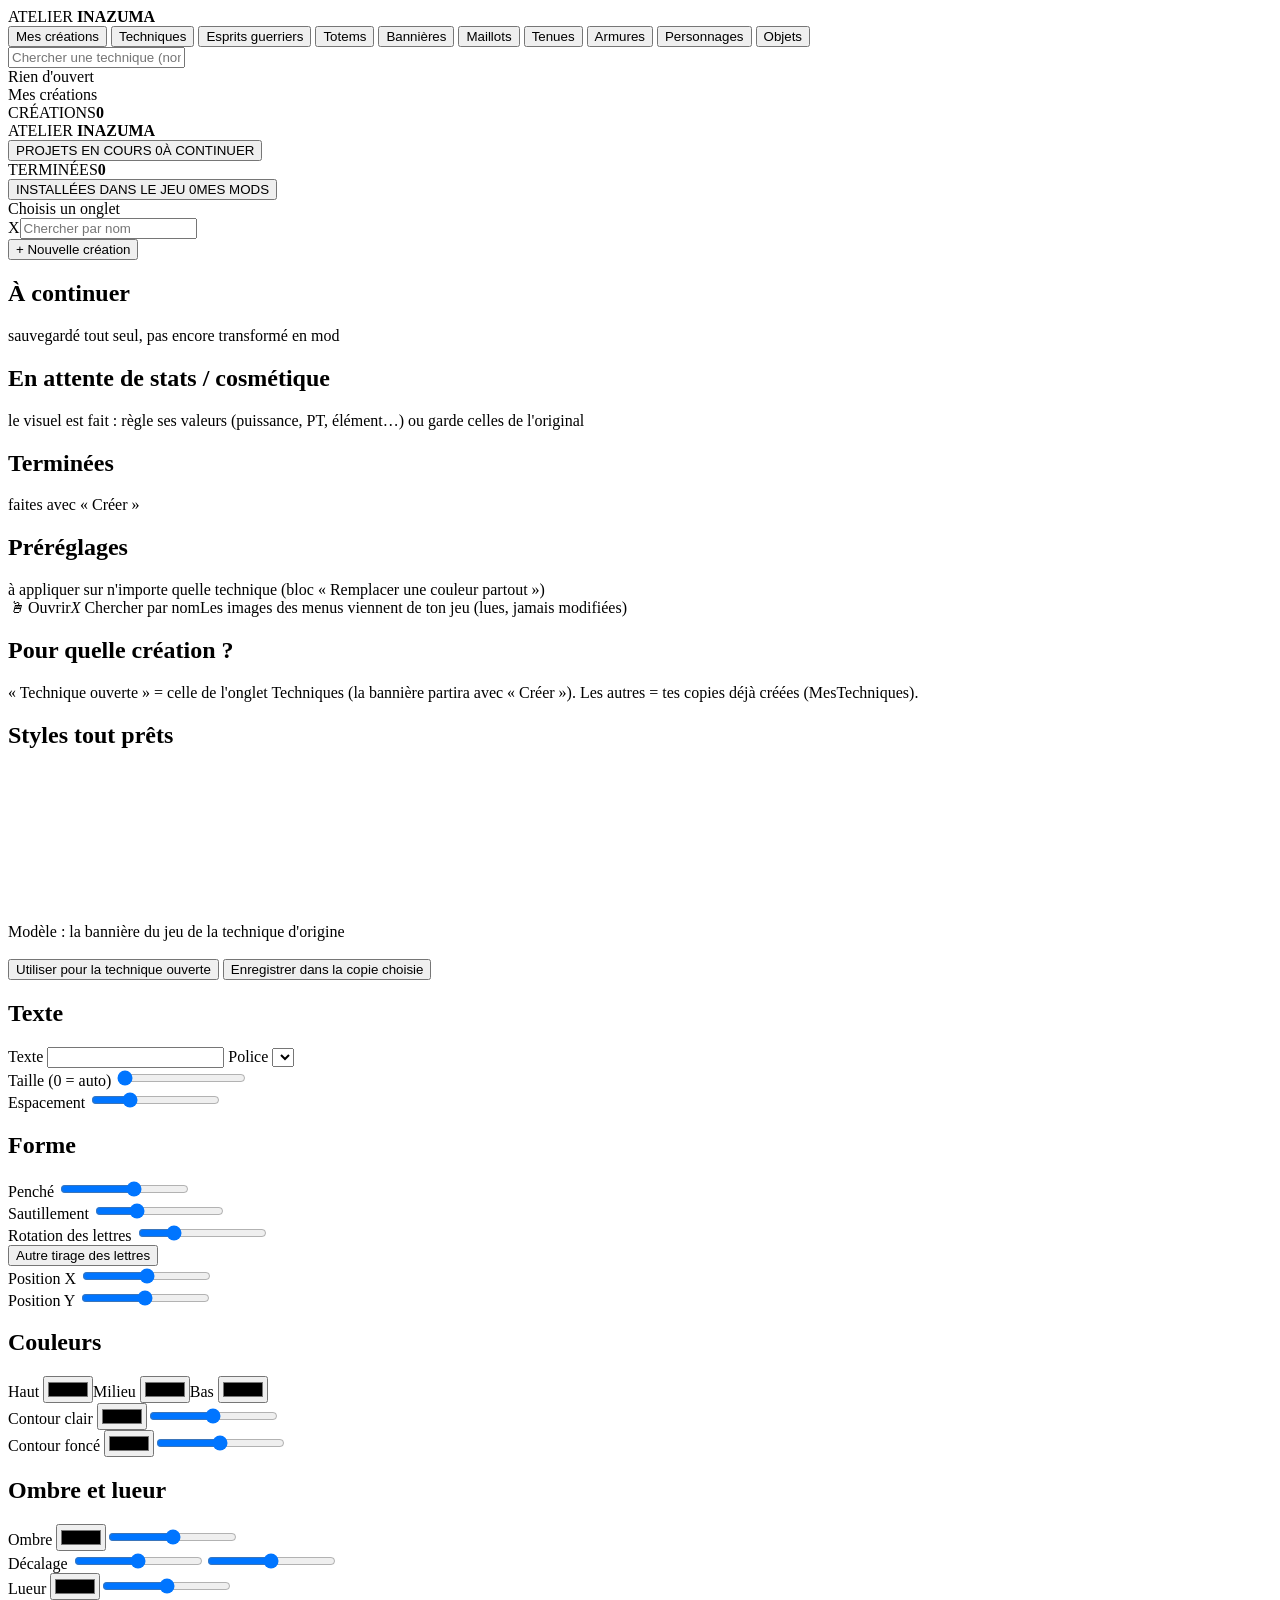
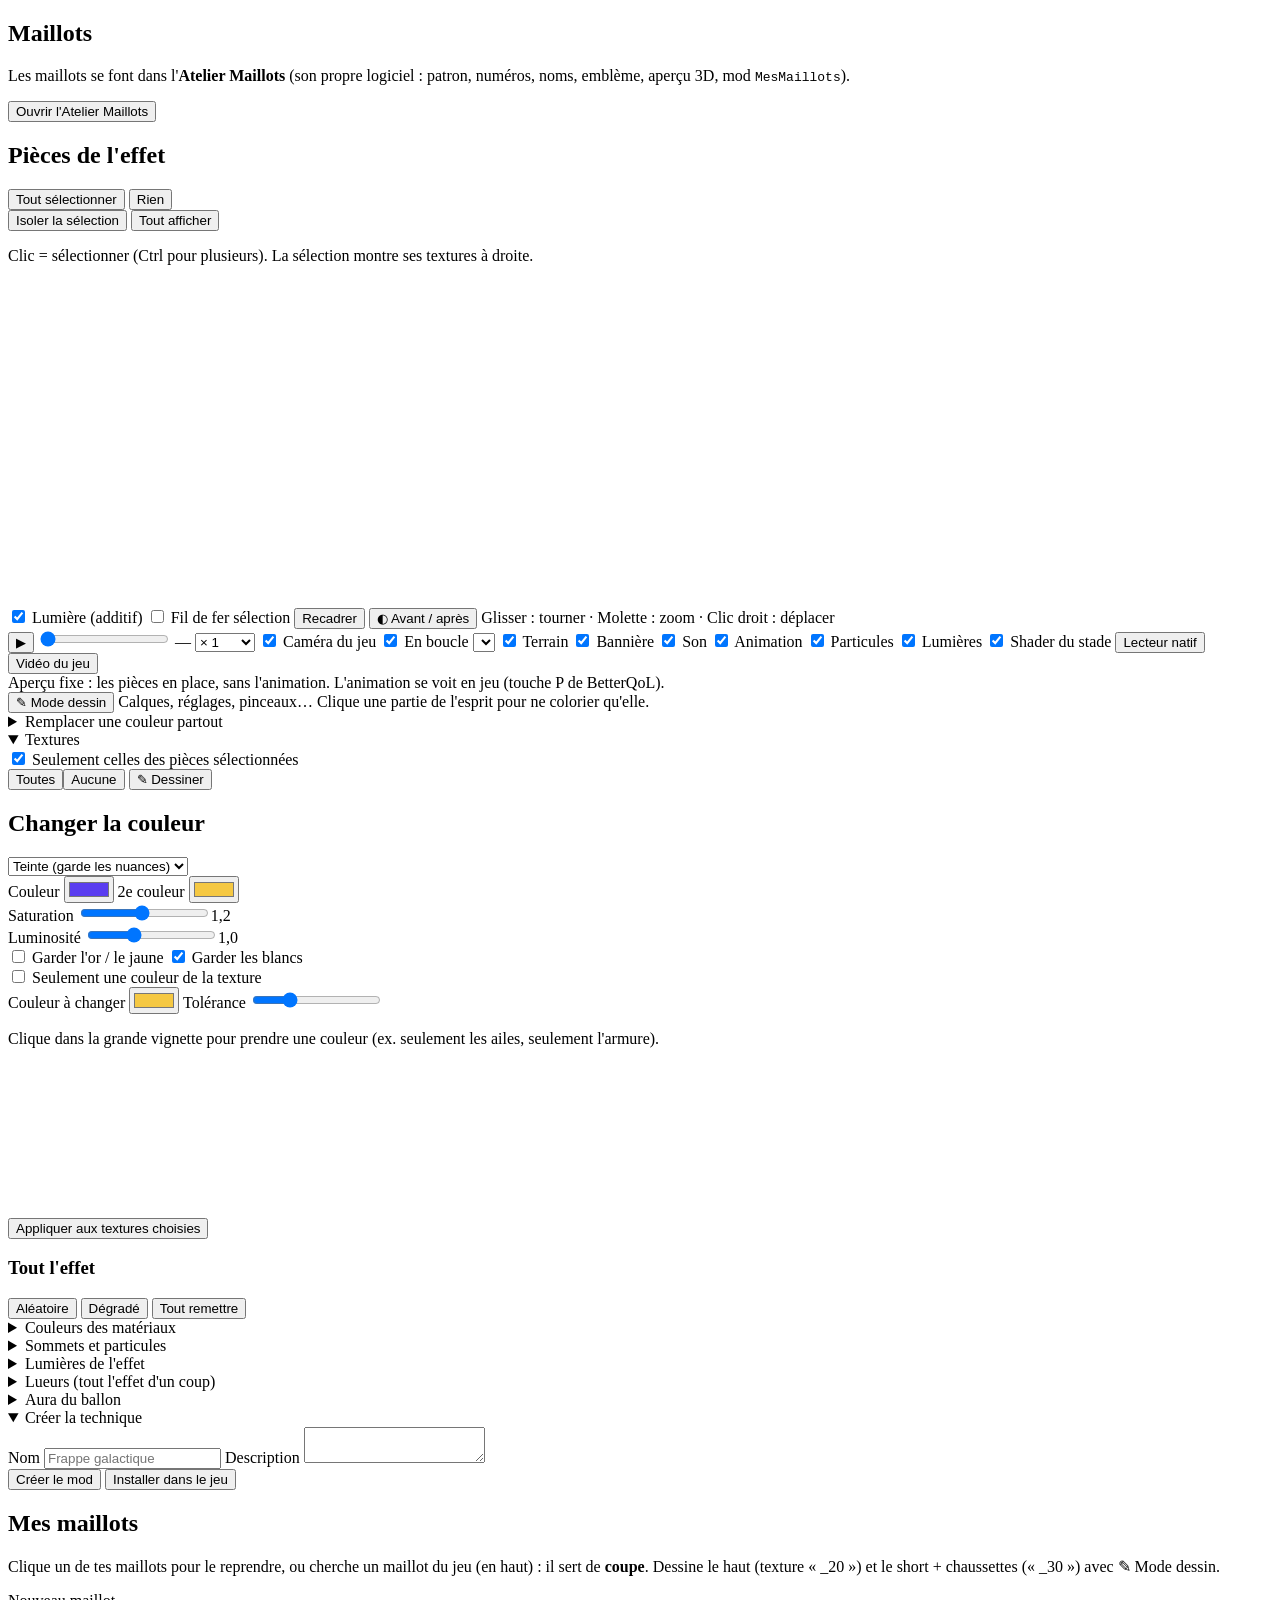
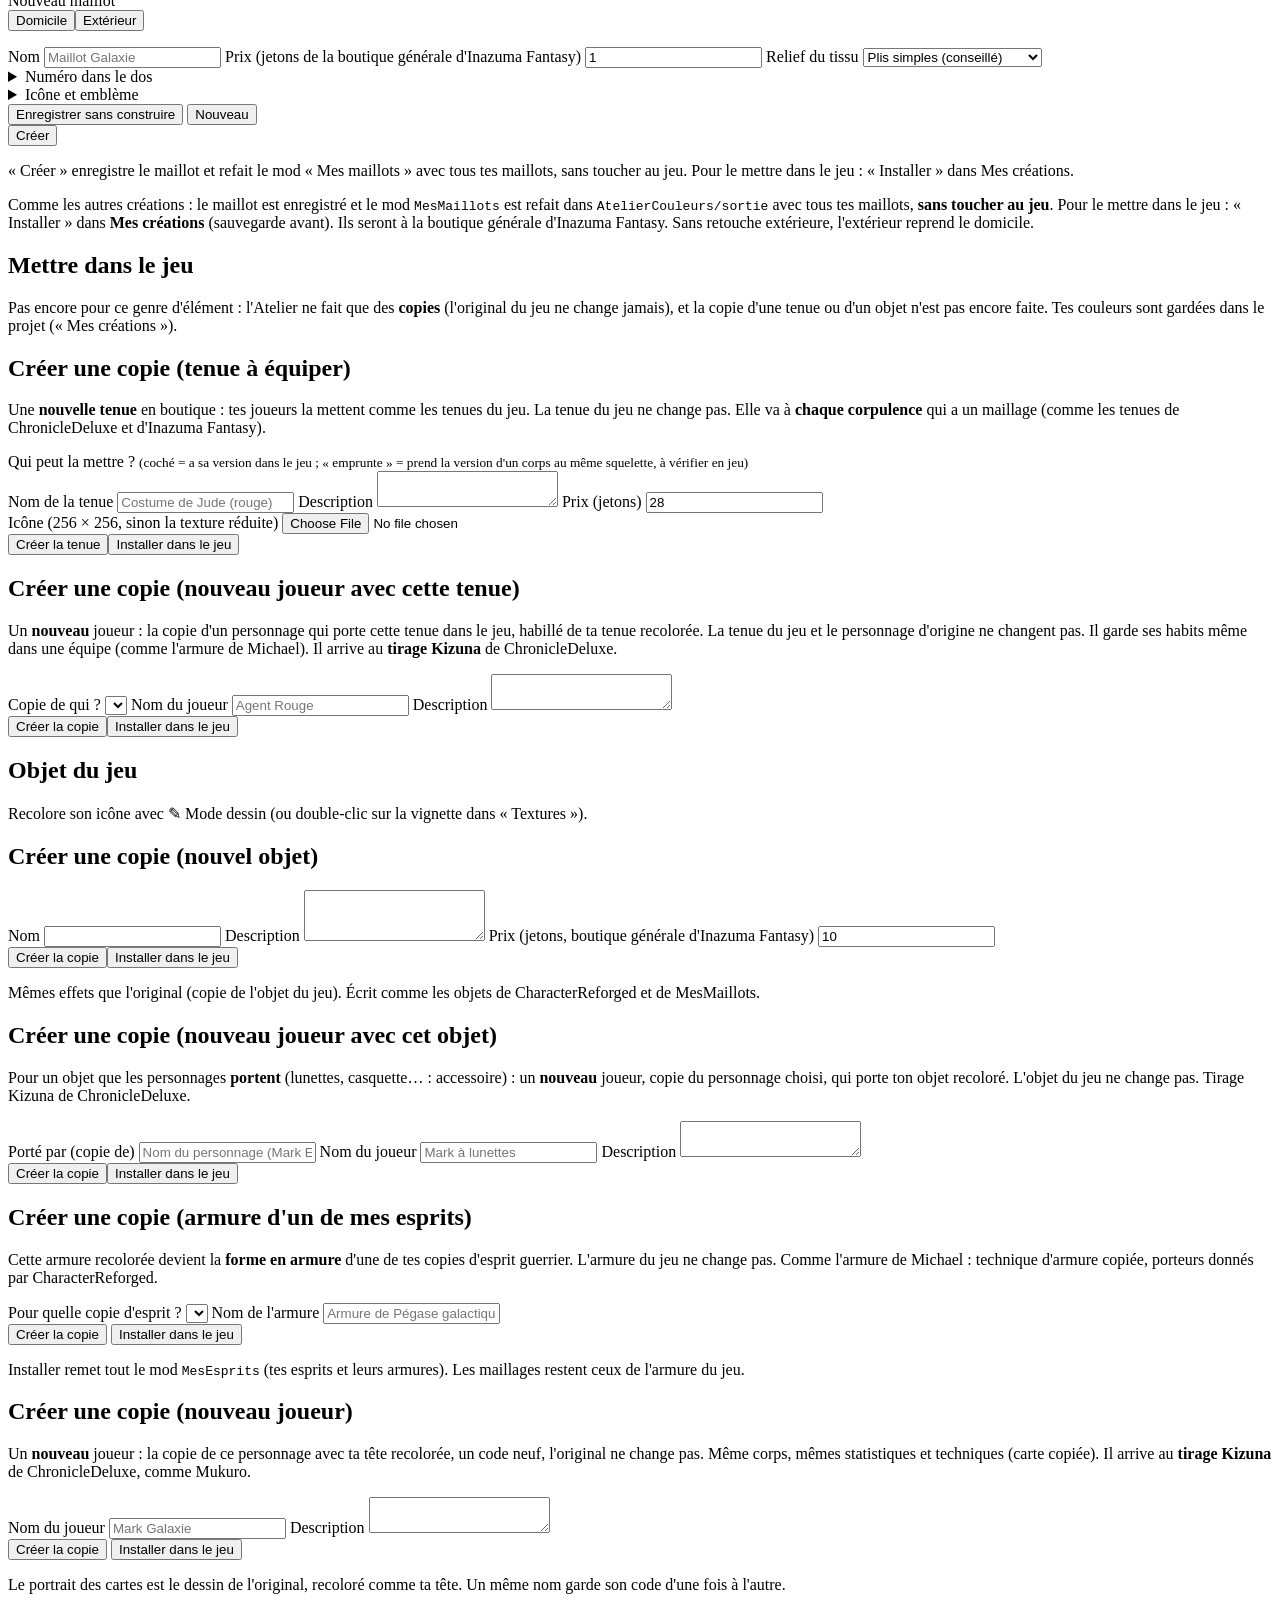
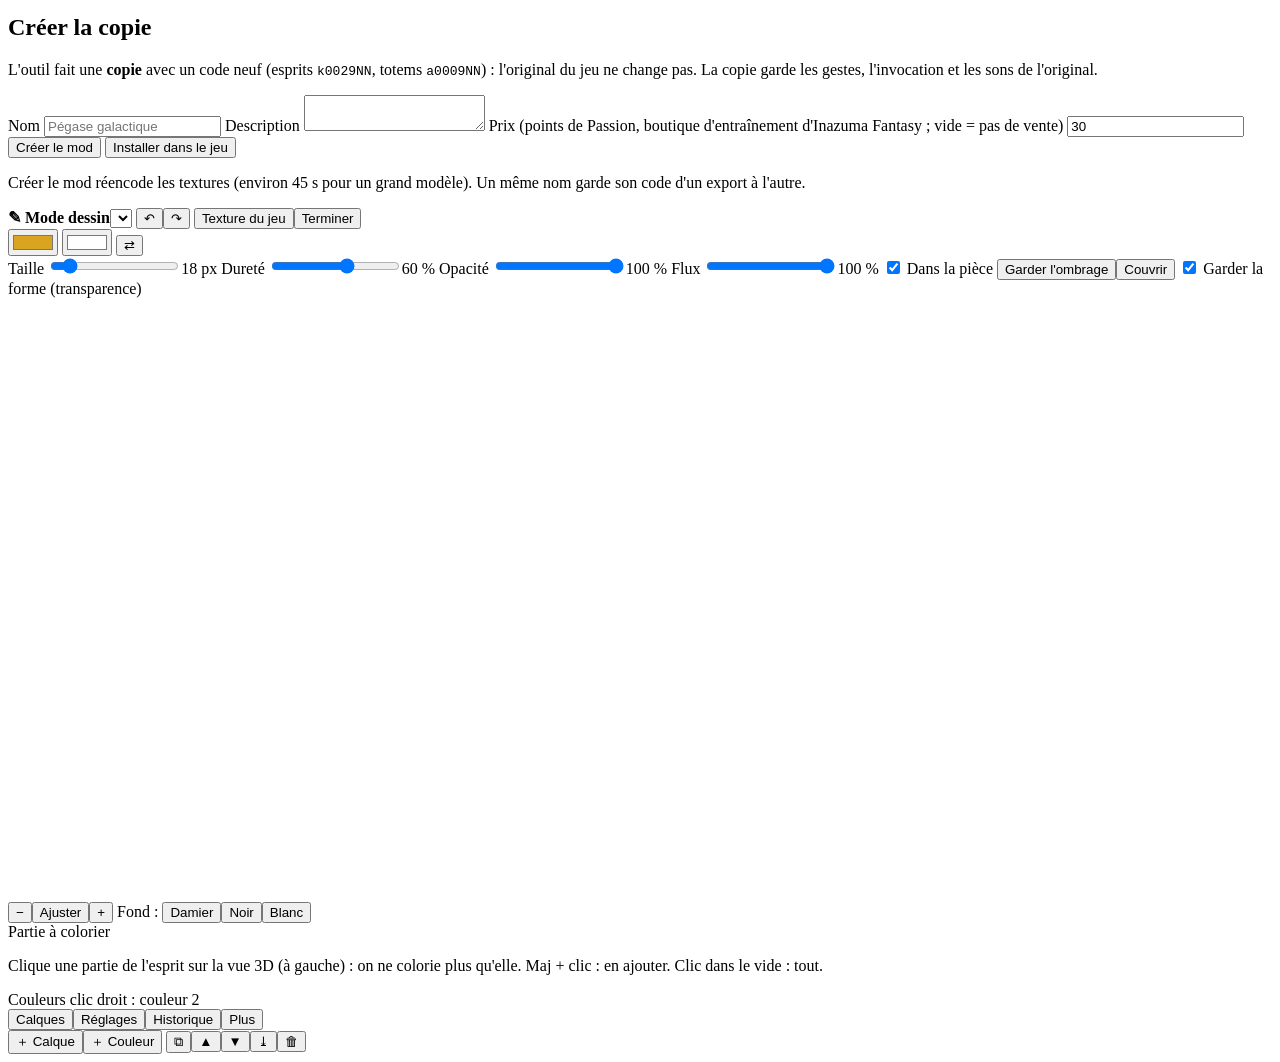
==== commit 832b705c: "3.0 : écran du joueur comme le Tableau des compétences, fiches Keshin / totem / armure, bannières et" ====
--- a/AtelierCouleurs/web/index.html
+++ b/AtelierCouleurs/web/index.html
@@ -6,6 +6,7 @@
 <meta name="viewport" content="width=device-width, initial-scale=1">
 <title>Atelier Inazuma</title>
 <link rel="stylesheet" href="/web/style.css">
+<link rel="stylesheet" href="/web/theme_jeu.css">
 <script src="/web/parametres.js"></script>
 </head>
 <body>
@@ -56,7 +57,7 @@
     <div class="hub-section" id="jm-s-continuer"><h2>À continuer</h2><span>sauvegardé tout seul, pas encore transformé en mod</span></div>
     <div id="hub-projets" class="hub-grille"></div>
     <!-- (22/11, idée de muku) d'abord le visuel, ensuite les valeurs : créations qui attendent leurs stats -->
-    <div class="hub-section" id="jm-s-attente"><h2>En attente de stats</h2><span>le visuel est fait : règle ses valeurs (puissance, PT, élément…) ou garde celles de l'original</span></div>
+    <div class="hub-section" id="jm-s-attente"><h2>En attente de stats / cosmétique</h2><span>le visuel est fait : règle ses valeurs (puissance, PT, élément…) ou garde celles de l'original</span></div>
     <div id="hub-attente" class="hub-grille"></div>
     <div class="hub-section" id="jm-s-terminees"><h2>Terminées</h2><span>faites avec « Créer »</span></div>
     <div id="hub-creations" class="hub-grille"></div>
@@ -69,7 +70,7 @@
 
 <section id="page-bannieres">
   <aside class="panneau">
-    <h2>Pour quelle technique ?</h2>
+    <h2>Pour quelle création ?</h2>
     <div id="b-choix" class="liste"></div>
     <p class="aide">« Technique ouverte » = celle de l'onglet Techniques (la bannière partira avec « Créer »).
       Les autres = tes copies déjà créées (MesTechniques).</p>
@@ -88,7 +89,7 @@
   </div>
   <aside class="panneau formulaire" id="b-reglages">
     <h2>Texte</h2>
-    <label>Texte <input id="b-texte"></label>
+    <label title="Style esprit guerrier : « / » coupe le texte en deux lignes (nom / titre), comme les bannières du jeu">Texte <input id="b-texte"></label>
     <label>Police <select id="b-police"></select></label>
     <div class="ligne"><label>Taille (0 = auto) <input type="range" id="b-taille" min="0" max="300" value="0"></label></div>
     <div class="ligne"><label>Espacement <input type="range" id="b-espacement" min="-20" max="60" value="2"></label></div>
@@ -260,6 +261,12 @@
     <div id="teintes"></div>
     </details>
 
+    <details class="bloc avance" id="bloc-lumieres"><summary>Lumières de l'effet <span class="compte" id="cpt-lum"></span></summary>
+    <p class="aide">Les lumières que l'effet pose sur les joueurs et le stade (souvent une lueur jaune ou orange). Intensité seulement :
+    0 % = éteinte, 100 % = comme le jeu. <b>Pour l'instant visible dans l'Atelier seulement</b> : VRFW refuse la copie qui porterait ce réglage en jeu (essai du 23/11).</p>
+    <div id="lumieres-effet"></div>
+    </details>
+
     <details class="bloc avance"><summary>Lueurs (tout l'effet d'un coup)</summary>
     <p class="aide">Couleur des sommets, des matériaux et des particules (ce qui n'est pas dans les textures).</p>
     <div class="ligne"><label><input type="checkbox" id="lueurs-on"> Recolorer les lueurs</label></div>
@@ -276,6 +283,8 @@
     <div class="formulaire">
       <label>Nom <input id="f-nom" placeholder="Frappe galactique"></label>
       <label>Description <textarea id="f-desc" rows="2"></textarea></label>
+      <!-- (23/11, demande de muku) couleur du tir, traînée, prix et bannière : réglés dans « En attente de stats / cosmétique » (fenêtre de la technique créée) ; gardés ici cachés pour les anciens projets -->
+      <div class="cosm-cache" hidden style="display:none">
       <label>Couleur du tir
         <select id="f-couleur">
           <option value="">Garder celle d'origine</option>
@@ -300,6 +309,7 @@
       <label>Bannière (texte) <input id="f-ban" placeholder="FRAPPE GALACTIQUE"></label>
       <button id="f-ban-perso" type="button" title="Ouvre l'éditeur de bannière pour cette technique ; « Utiliser » te ramène ici avec l'aperçu à jour">✎ Personnaliser la bannière</button>
       <div class="ligne"><label>Lettres <input type="color" id="f-ban-c" value="#f5c842"></label><label>Contour <input type="color" id="f-ban-o" value="#0d1a4a"></label></div>
+      </div>
       <div class="ligne">
         <button id="exporter" class="primaire">Créer le mod</button>
         <button id="installer">Installer dans le jeu</button>
@@ -339,8 +349,10 @@
             Couleurs : réglage de VRFW. Taille, hauteur et nom : à vérifier en jeu.</p>
         </details>
         <details class="bloc"><summary>Icône et emblème</summary>
-          <div class="ligne"><img id="mm-icone-img" class="mm-vign" alt=""><label>Icône de la boutique (256 × 256, fond transparent) <input type="file" id="mm-icone" accept="image/png"></label></div>
-          <div class="ligne"><img id="mm-embleme-img" class="mm-vign" alt=""><label>Emblème d'équipe (512 × 512, fond transparent ; vendu avec le maillot) <input type="file" id="mm-embleme" accept="image/png"></label></div>
+          <div class="ligne"><img id="mm-icone-img" class="mm-vign" alt=""><label>Icône de la boutique (256 × 256, fond transparent) <input type="file" id="mm-icone" accept="image/png"></label>
+            <button id="mm-icone-dessin" title="Dessiner l'icône (mode dessin) : elle part de ton image, sinon de l'icône du maillot de base">✎ Dessiner</button></div>
+          <div class="ligne"><img id="mm-embleme-img" class="mm-vign" alt=""><label>Emblème d'équipe (512 × 512, fond transparent ; vendu avec le maillot) <input type="file" id="mm-embleme" accept="image/png"></label>
+            <button id="mm-embleme-dessin" title="Dessiner l'emblème (mode dessin) : il part de ton image, sinon d'une image vide">✎ Dessiner</button></div>
         </details>
         <div class="ligne">
           <button id="mm-enregistrer" class="avance" title="Garde le maillot sans refaire le mod (pour le finir plus tard)">Enregistrer sans construire</button>
@@ -530,6 +542,8 @@
 </section>
 </main>
 <script src="/web/i18n_en.js"></script>
+<script src="/web/i18n_es.js"></script>
+<script src="/web/i18n_modeles.js"></script>
 <script src="/web/i18n.js"></script>
 <script src="/web/chargement.js"></script>
 <script src="/web/anim3d.js"></script>
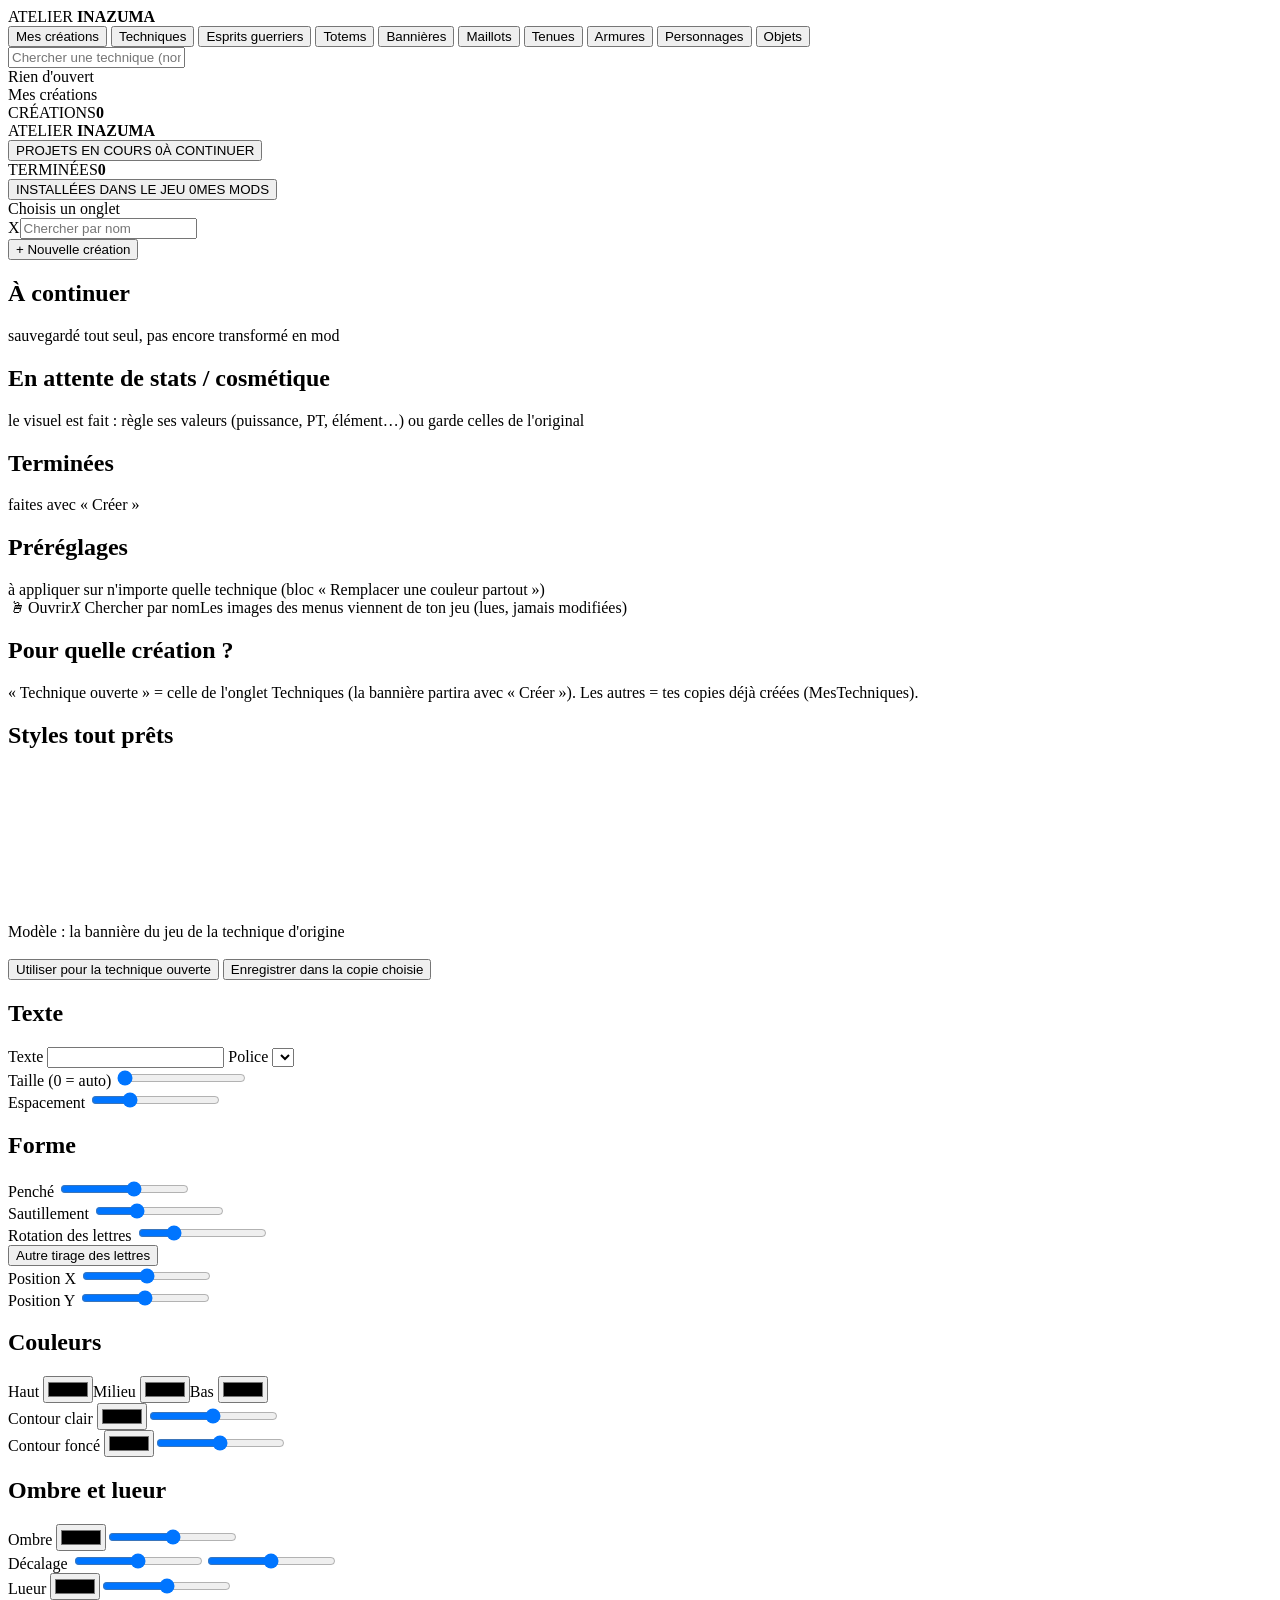
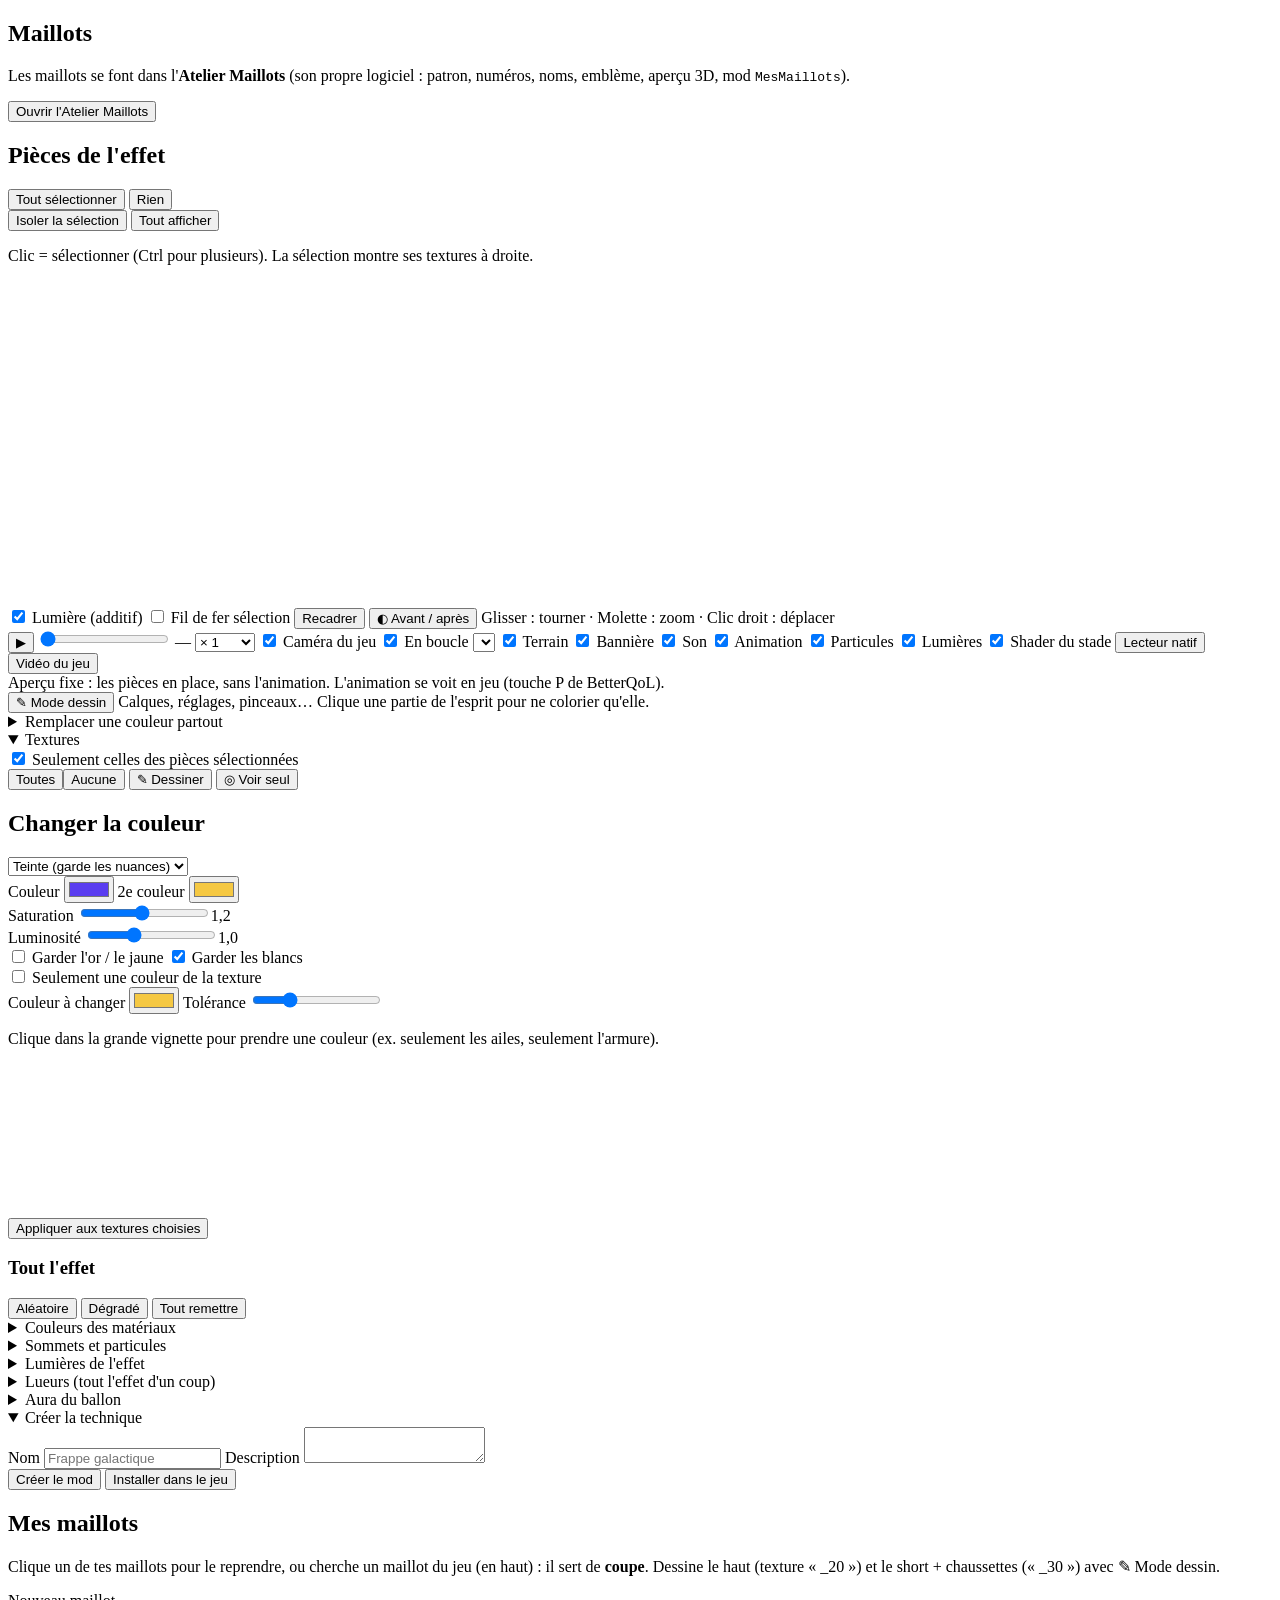
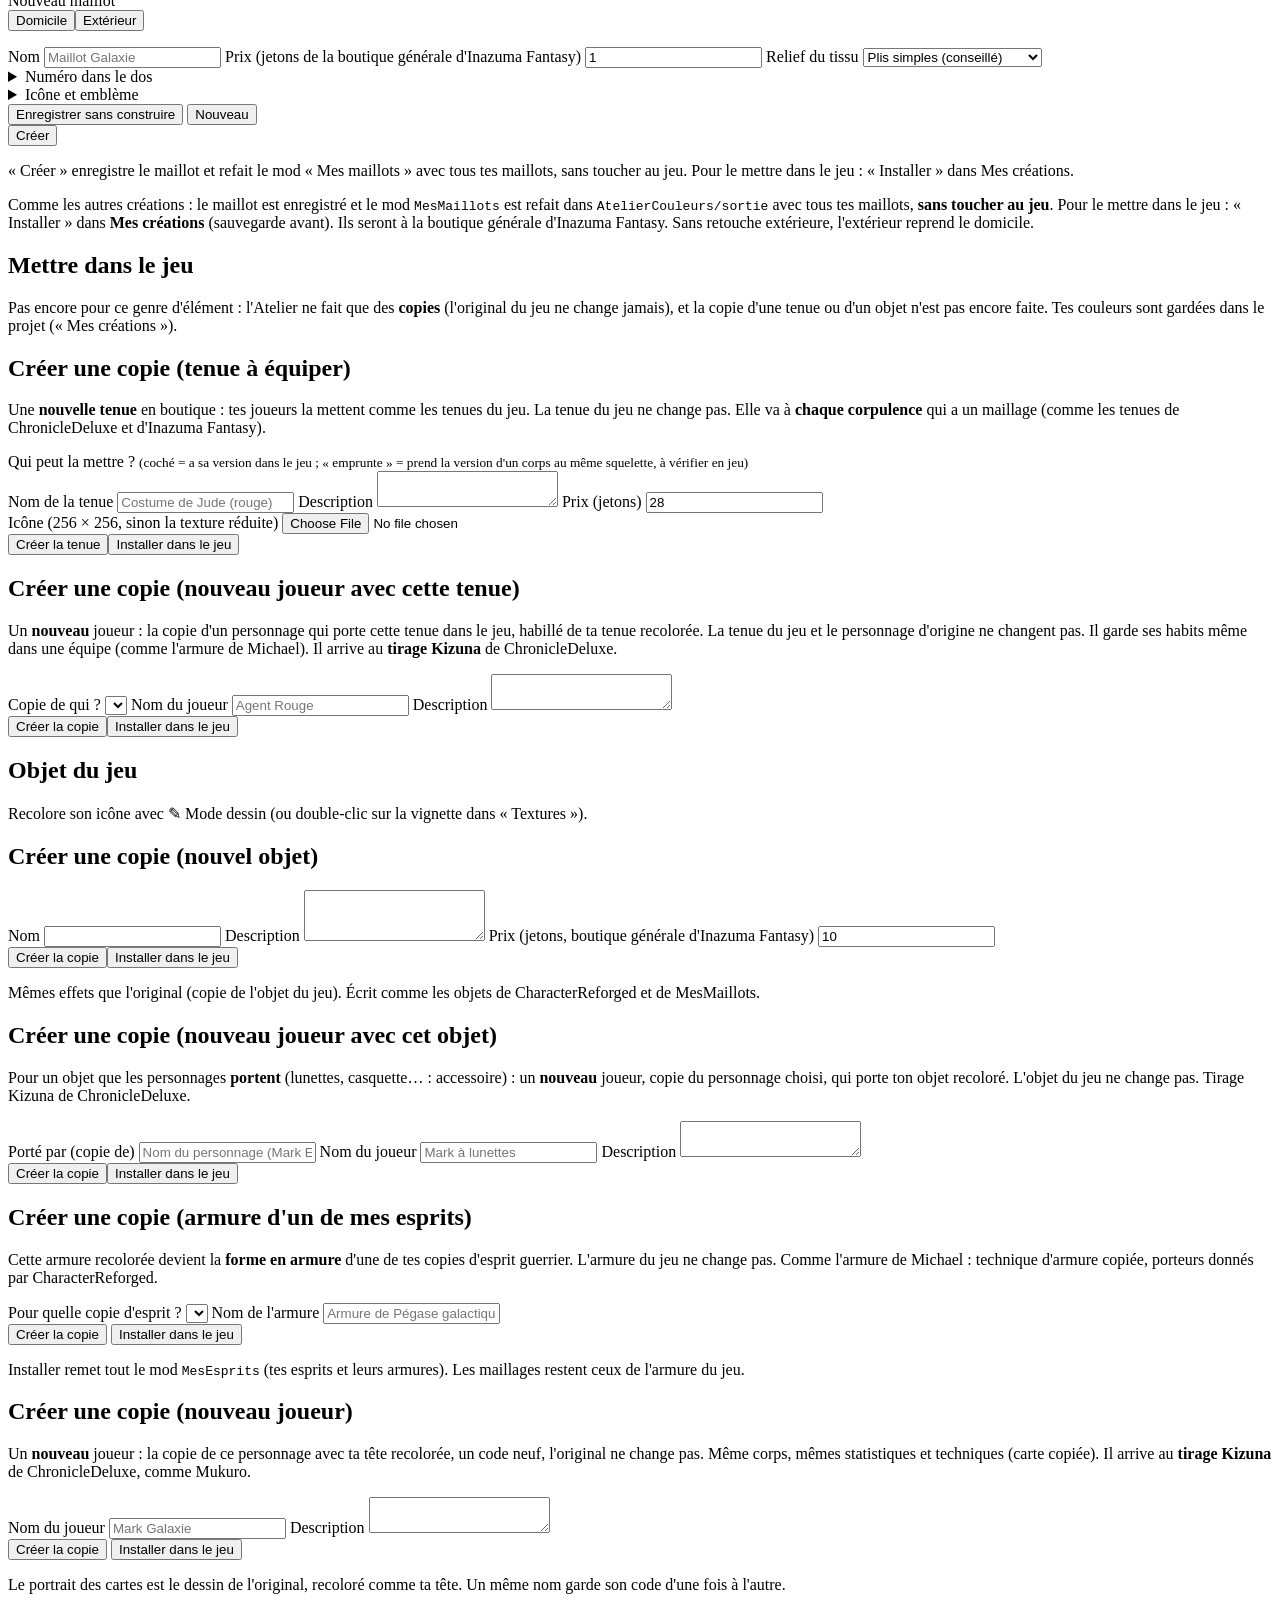
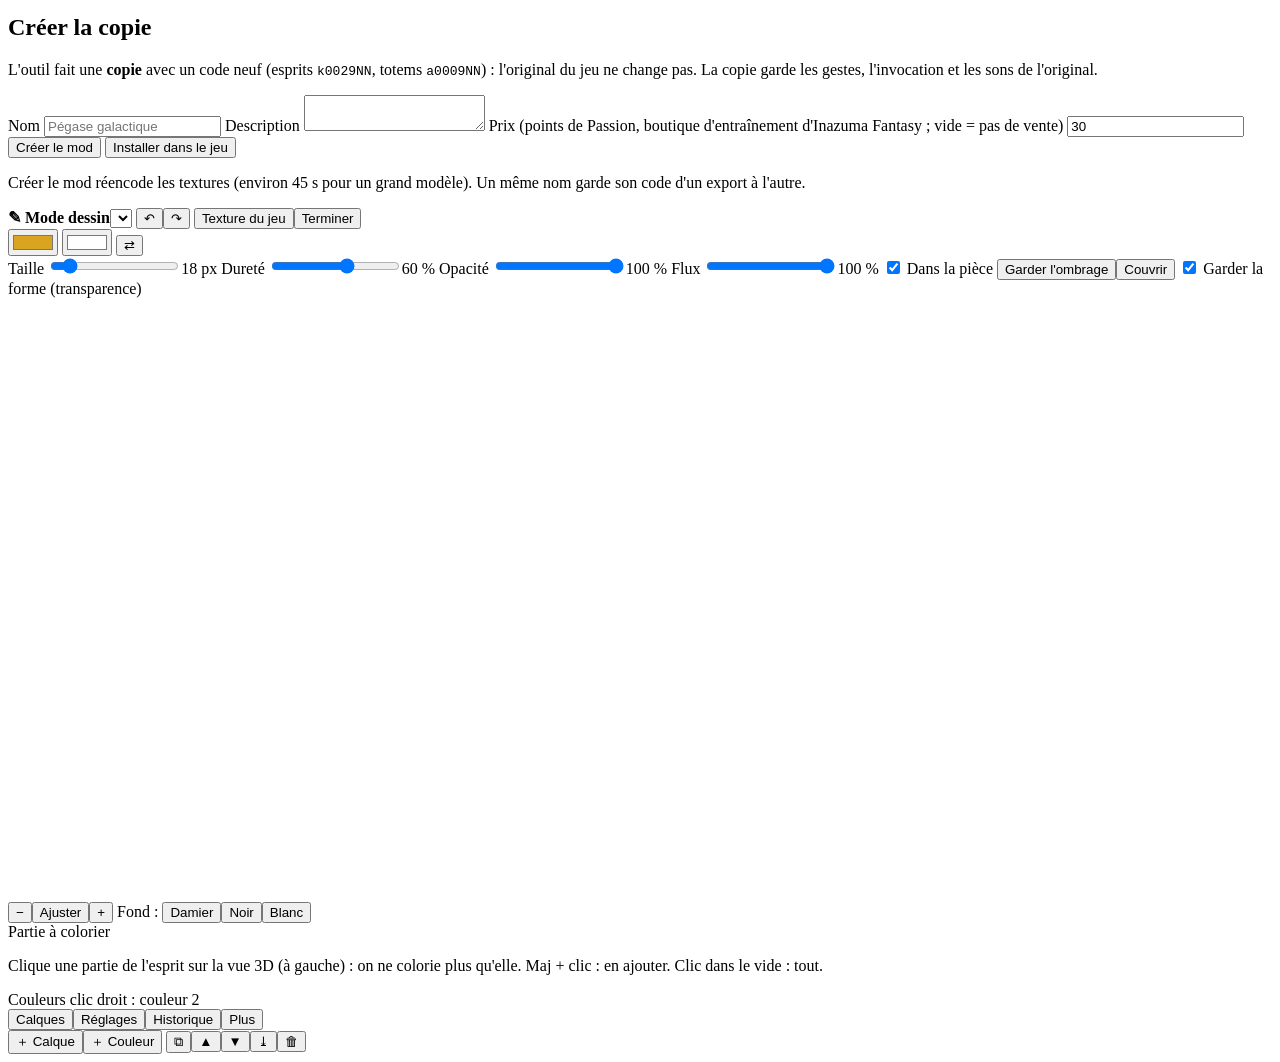
==== commit 92678787: "3.0.1 : fiches lisibles sur les petits écrans, « Voir seul » (objet de technique au repos), lettres " ====
--- a/AtelierCouleurs/web/index.html
+++ b/AtelierCouleurs/web/index.html
@@ -210,6 +210,7 @@
     <div class="ligne">
       <button id="tex-tout">Toutes</button><button id="tex-rien">Aucune</button>
       <button id="tex-dessiner" class="primaire" title="Ouvrir la texture choisie en grand pour dessiner (ou double-clic sur une vignette)">✎ Dessiner</button>
+      <button id="tex-isoler" title="Montrer seul l'objet de la texture choisie, au repos, pour le retoucher (comme un esprit guerrier)">◎ Voir seul</button>
     </div>
     <div id="textures" class="grille"></div>
 
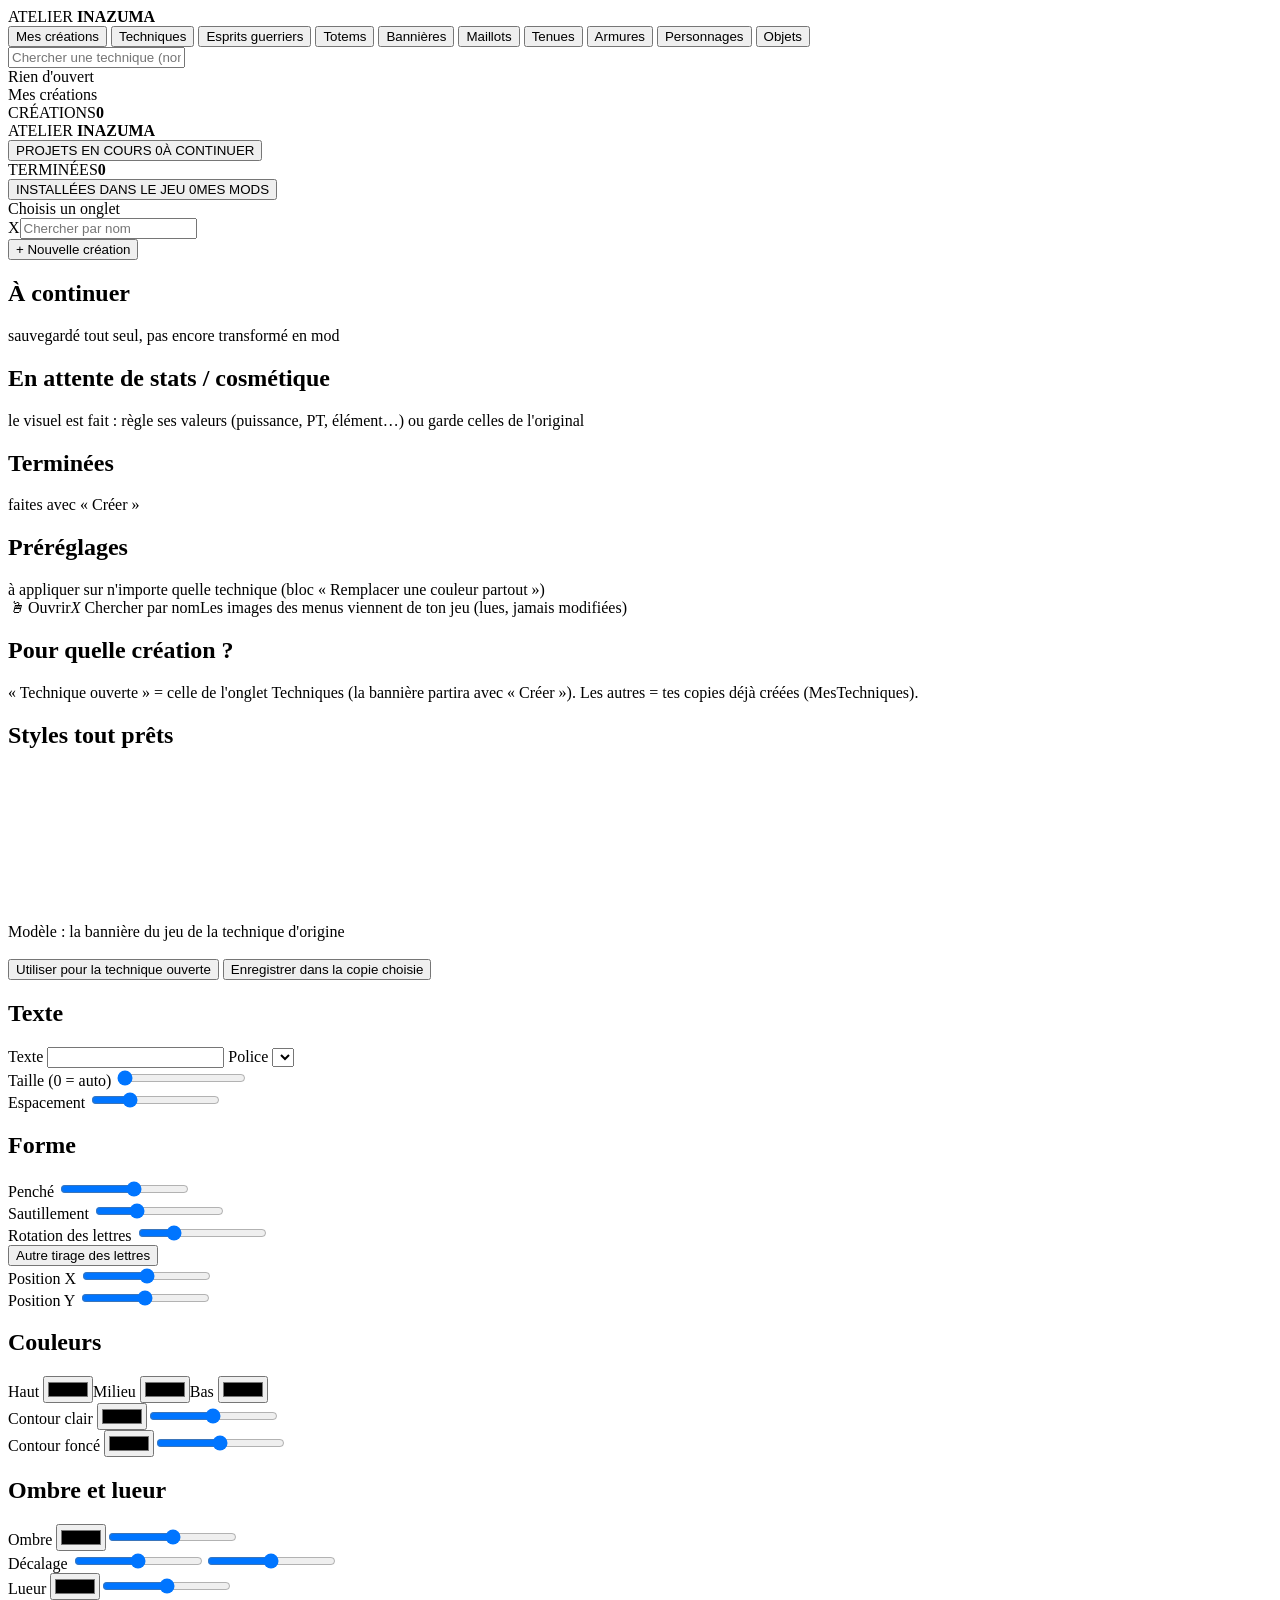
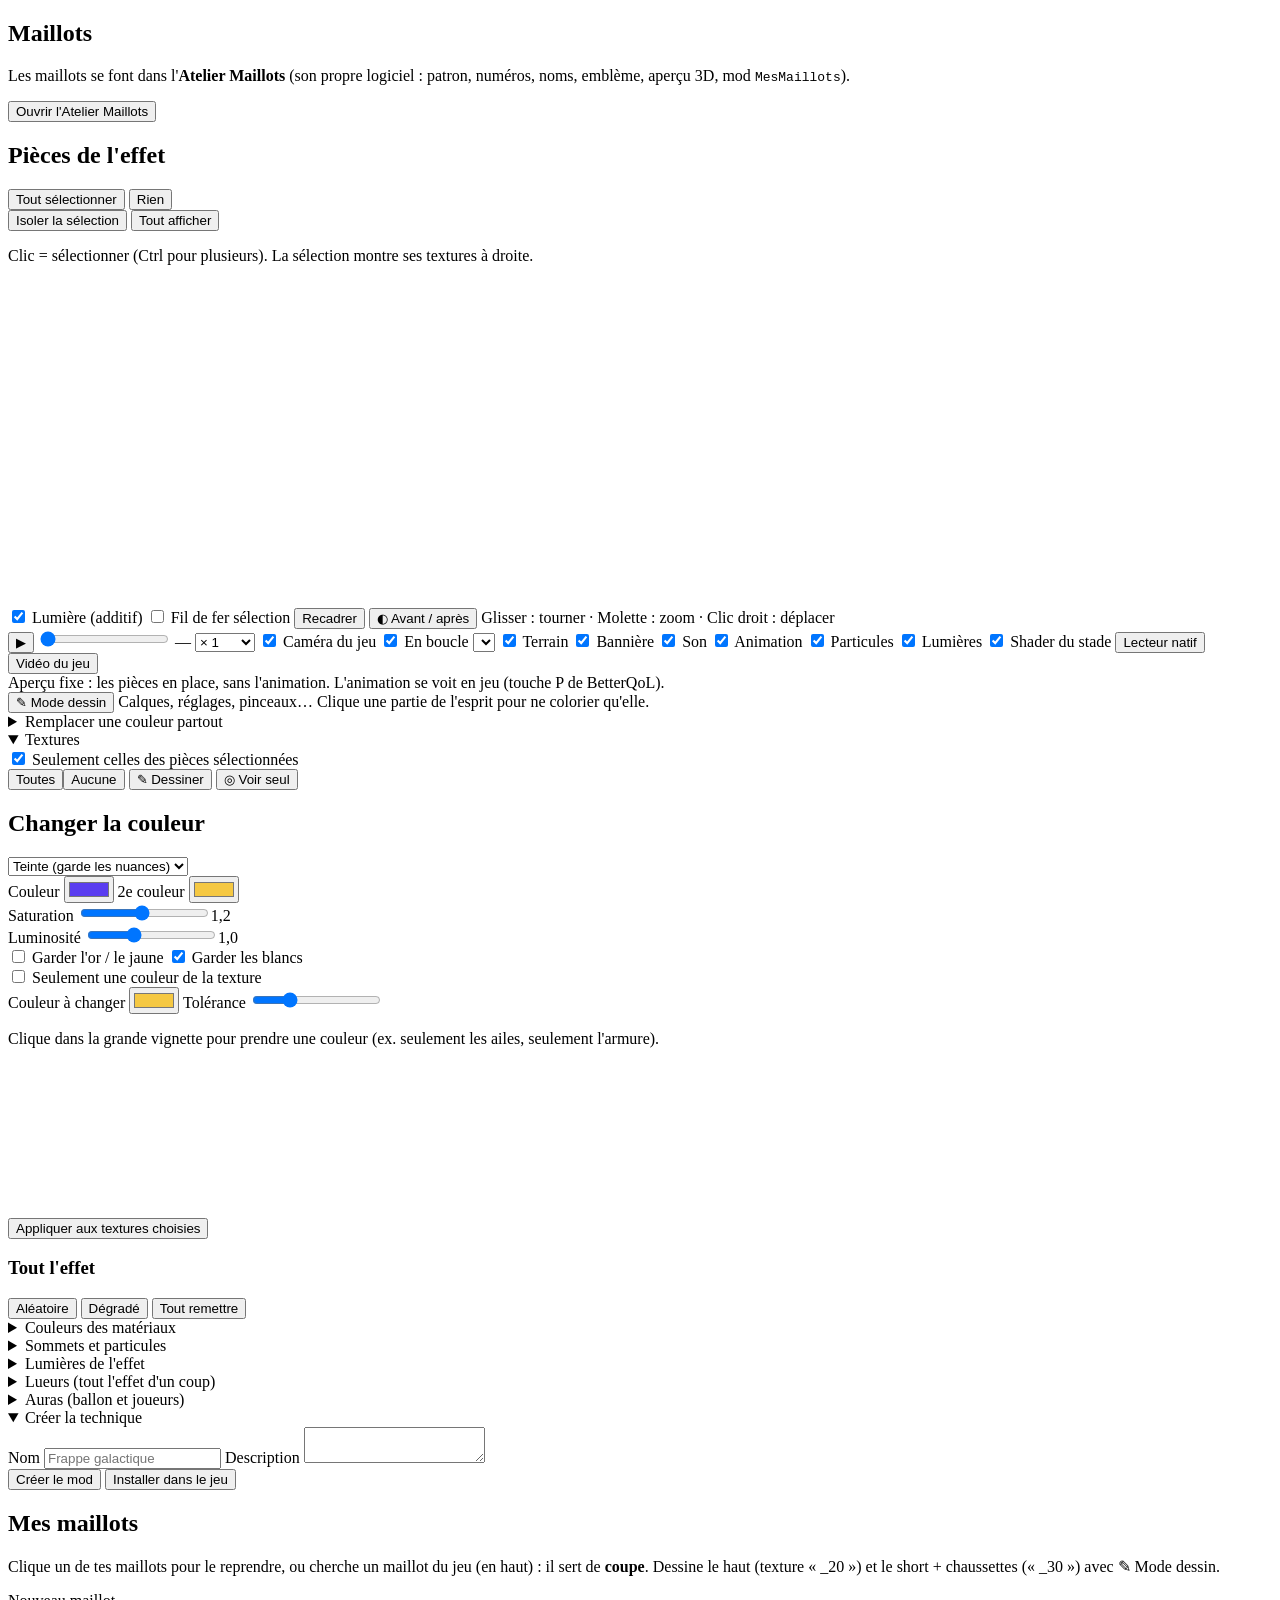
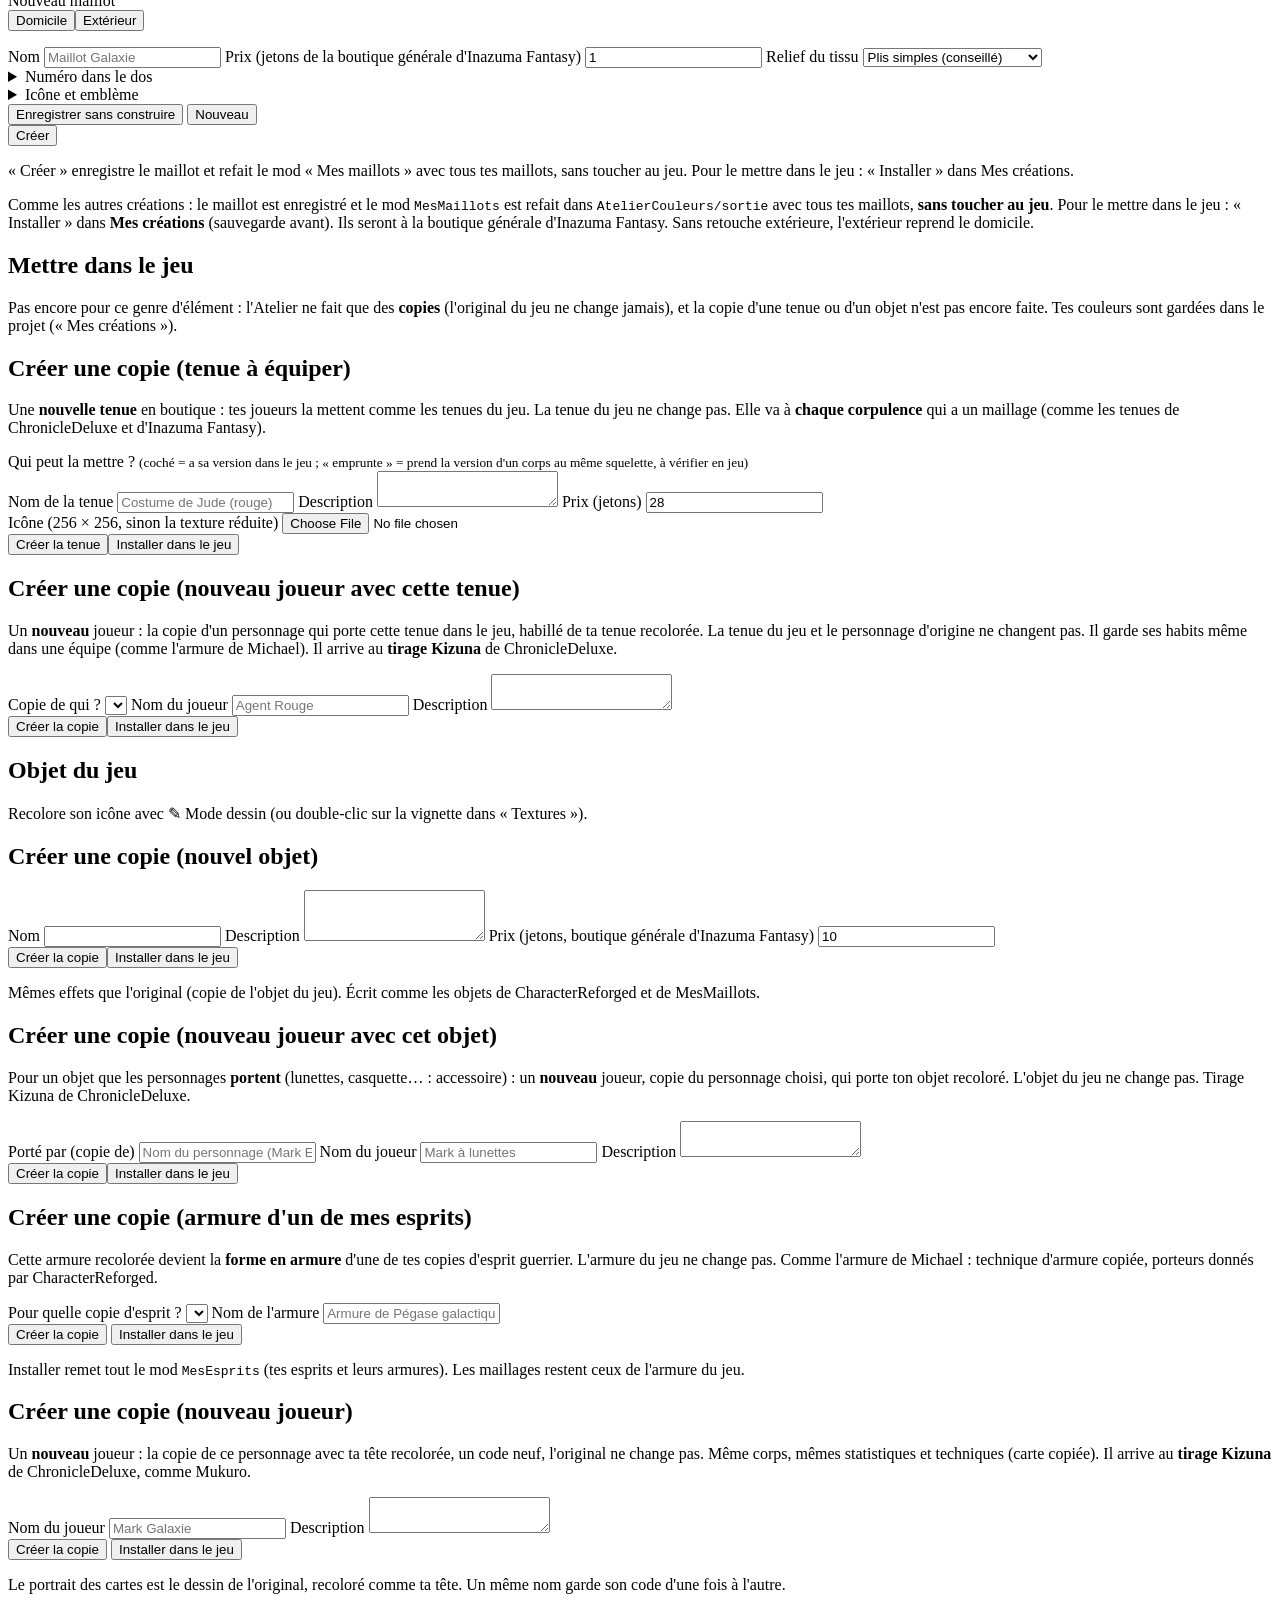
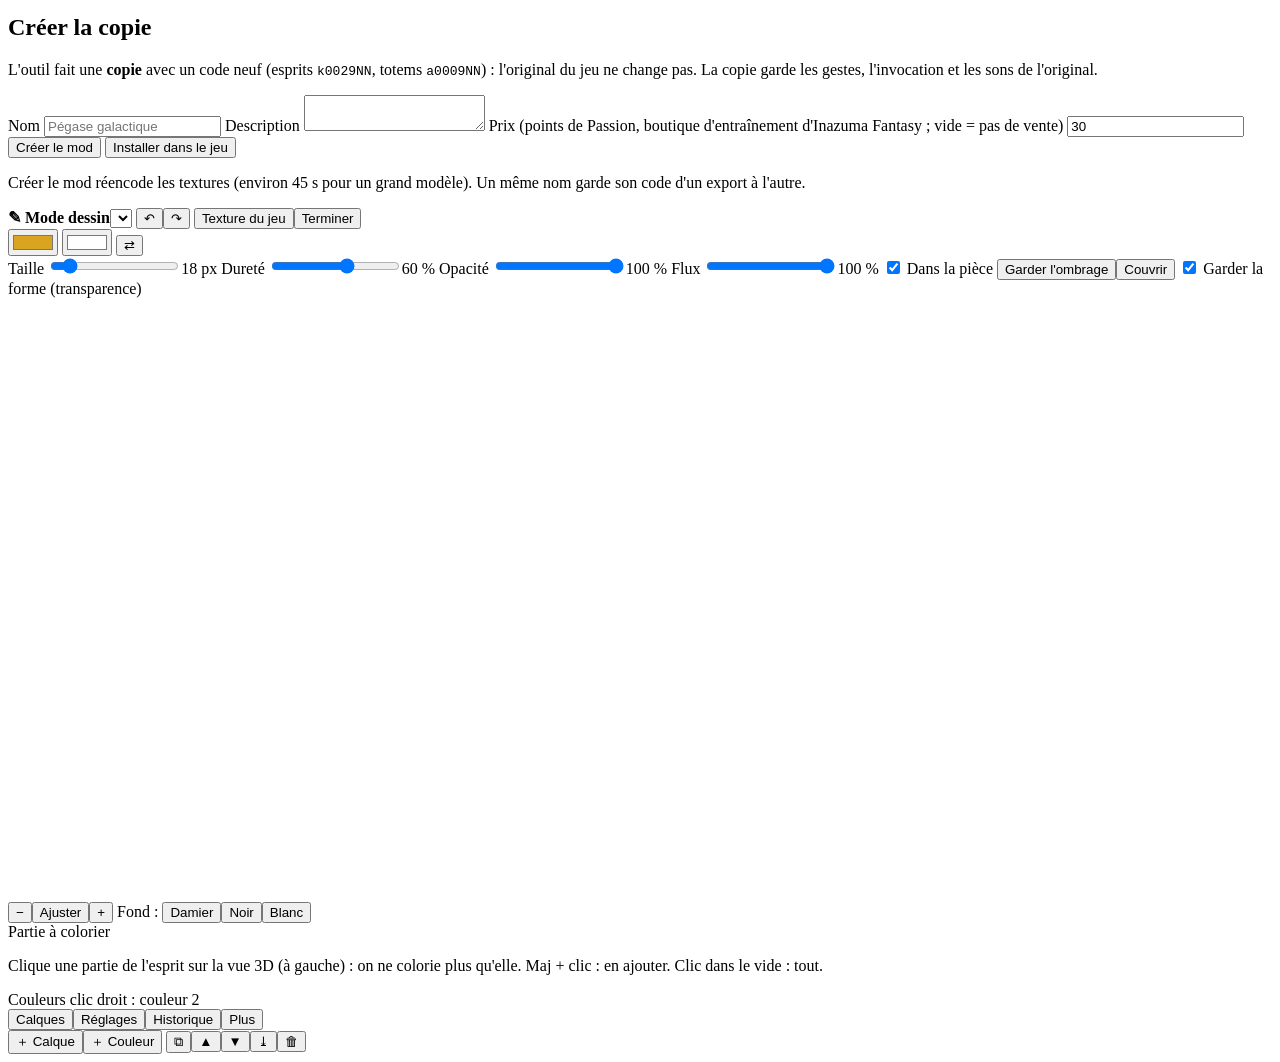
==== commit f59cb45c: "3.0.3 : 47 techniques sans bannière ajoutées (Météore géant A…), bloc « Auras (ballon et joueurs) » " ====
--- a/AtelierCouleurs/web/index.html
+++ b/AtelierCouleurs/web/index.html
@@ -275,7 +275,10 @@
 
     </details>
 
-    <details class="bloc avance"><summary>Aura du ballon</summary>
+    <!-- (24/11, retour d'enhanca : « les lueurs des personnages sont bloquées ») bloc visible aussi en mode simple, titre qui dit
+         qu'il contient les lueurs des joueurs (body_aura…, shark_aura…), et où la couleur se voit -->
+    <details class="bloc"><summary>Auras (ballon et joueurs)</summary>
+    <p class="aide">Lueurs du ballon et des joueurs (body_aura…) : coche une aura et choisis sa couleur. Elle se voit en jeu ; l'aperçu ne la montre pas encore. Une aura grisée est choisie par le match (aura du ballon du moment).</p>
     <div id="auras"></div>
     </details>
 
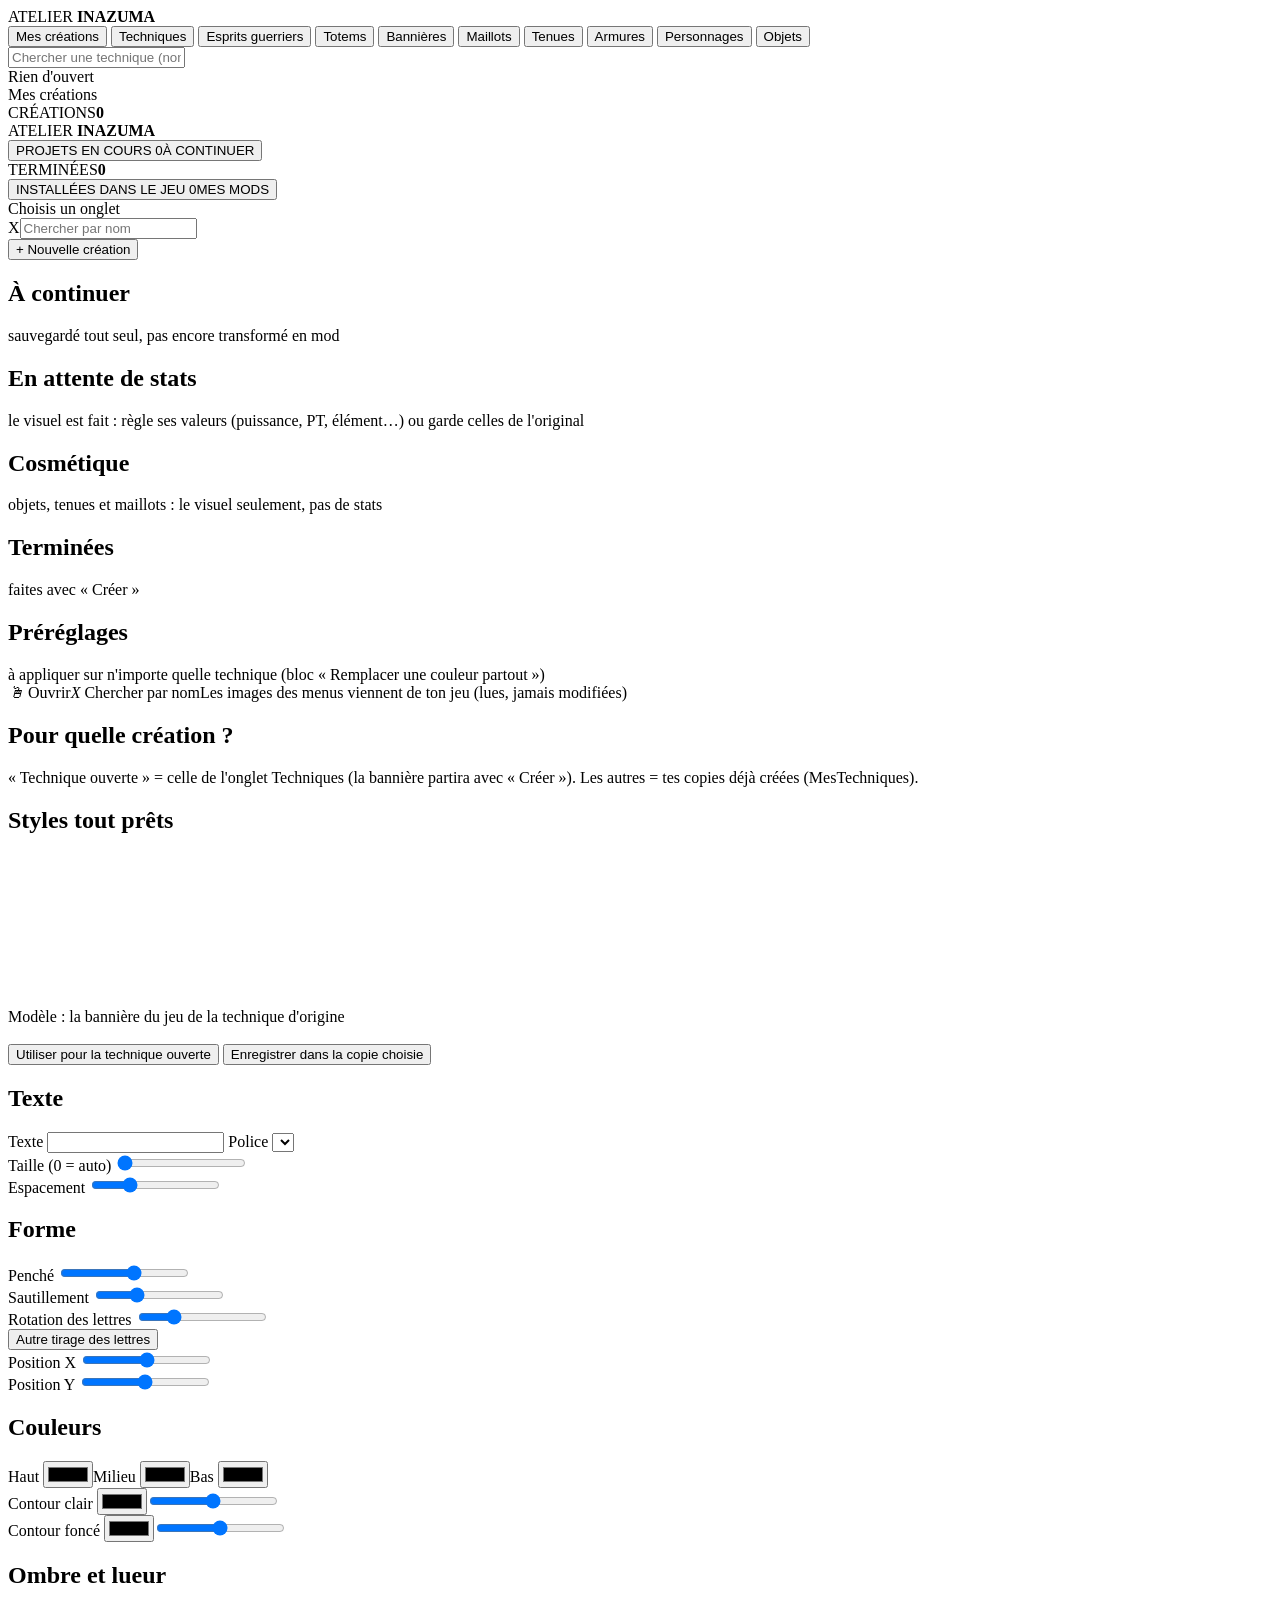
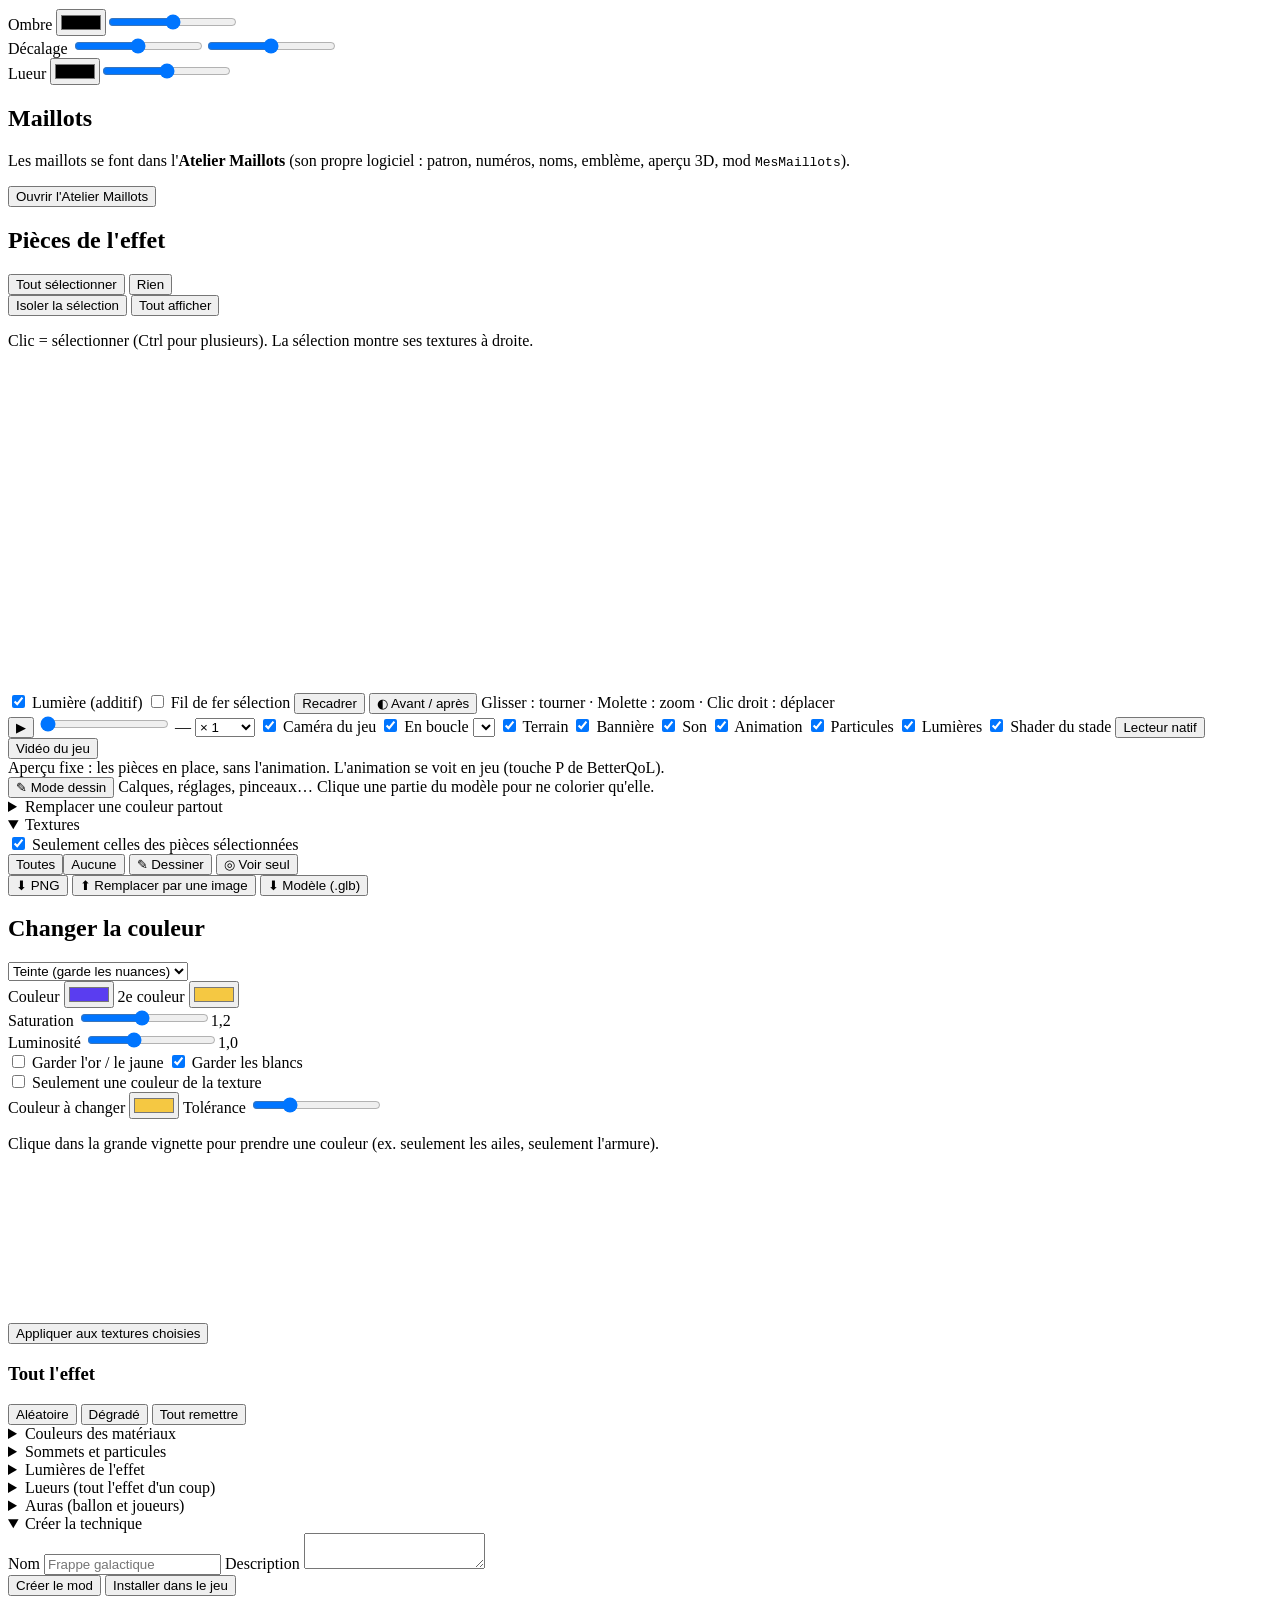
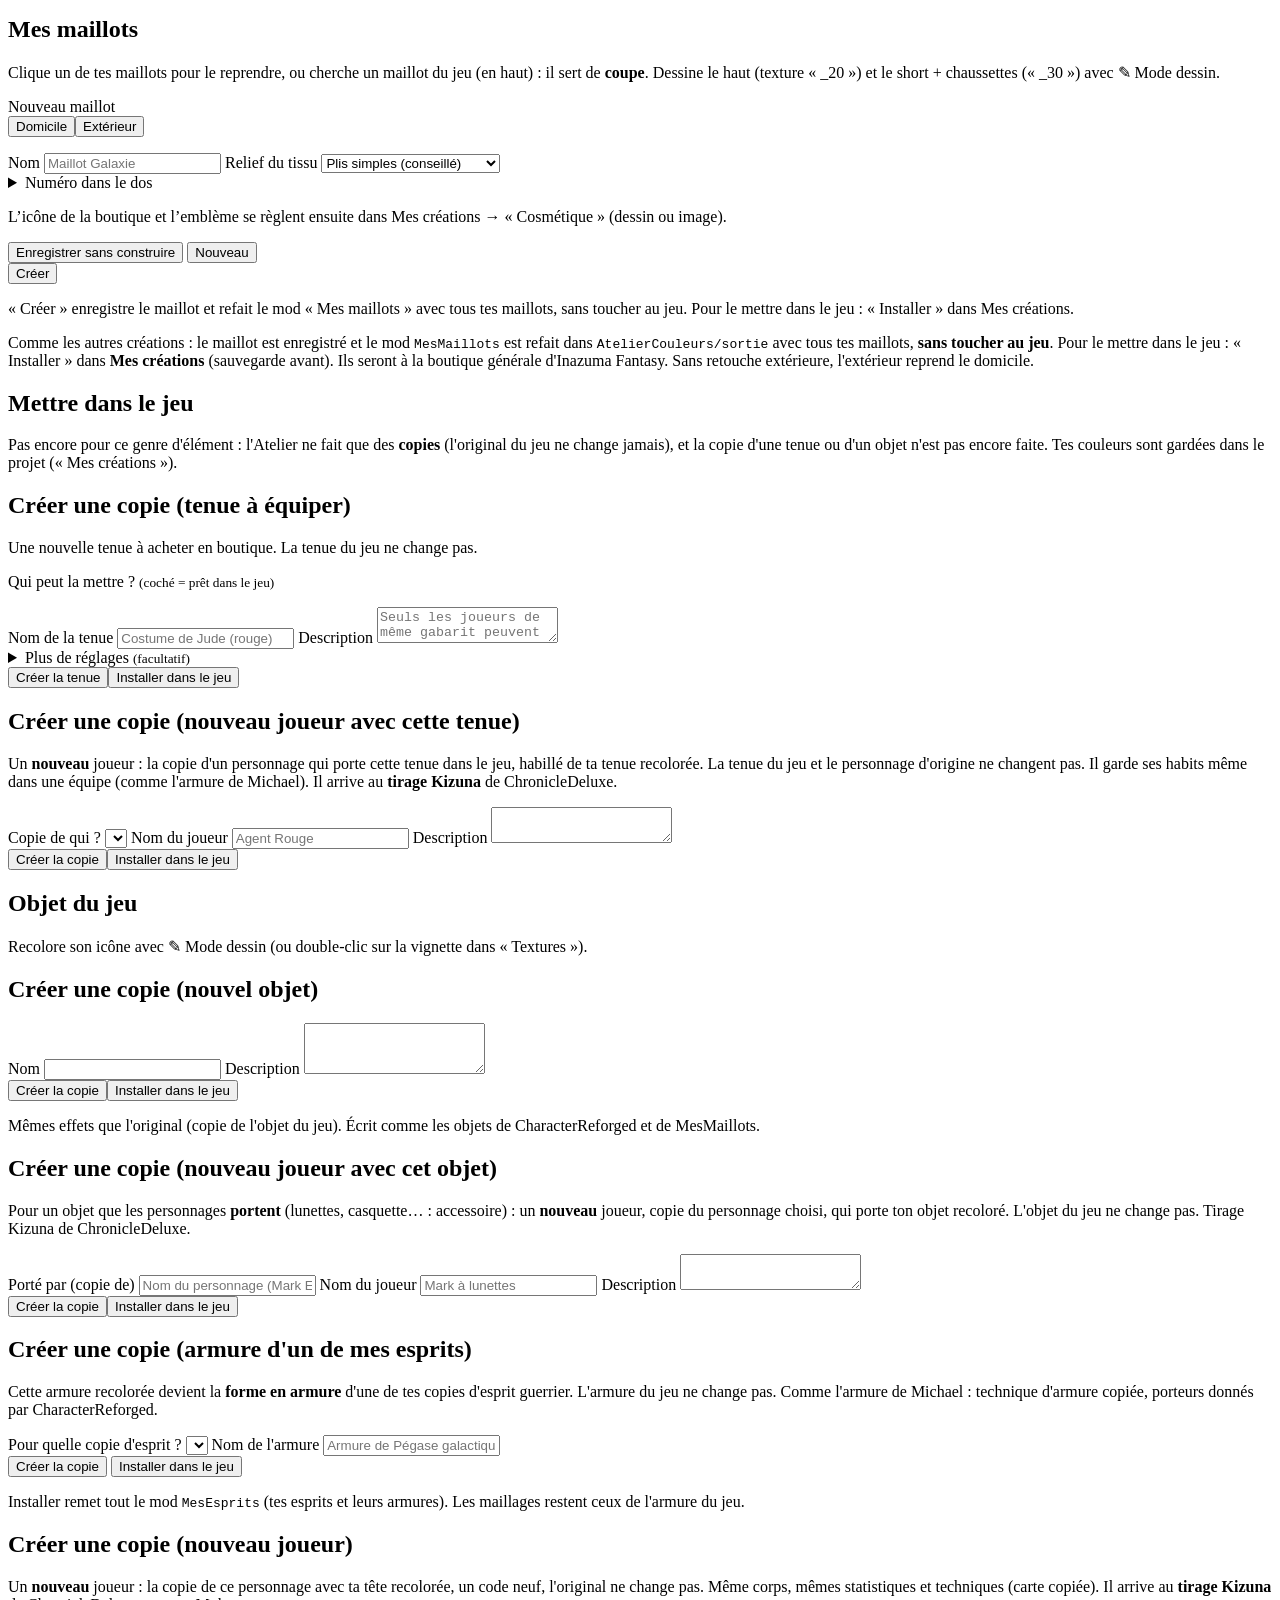
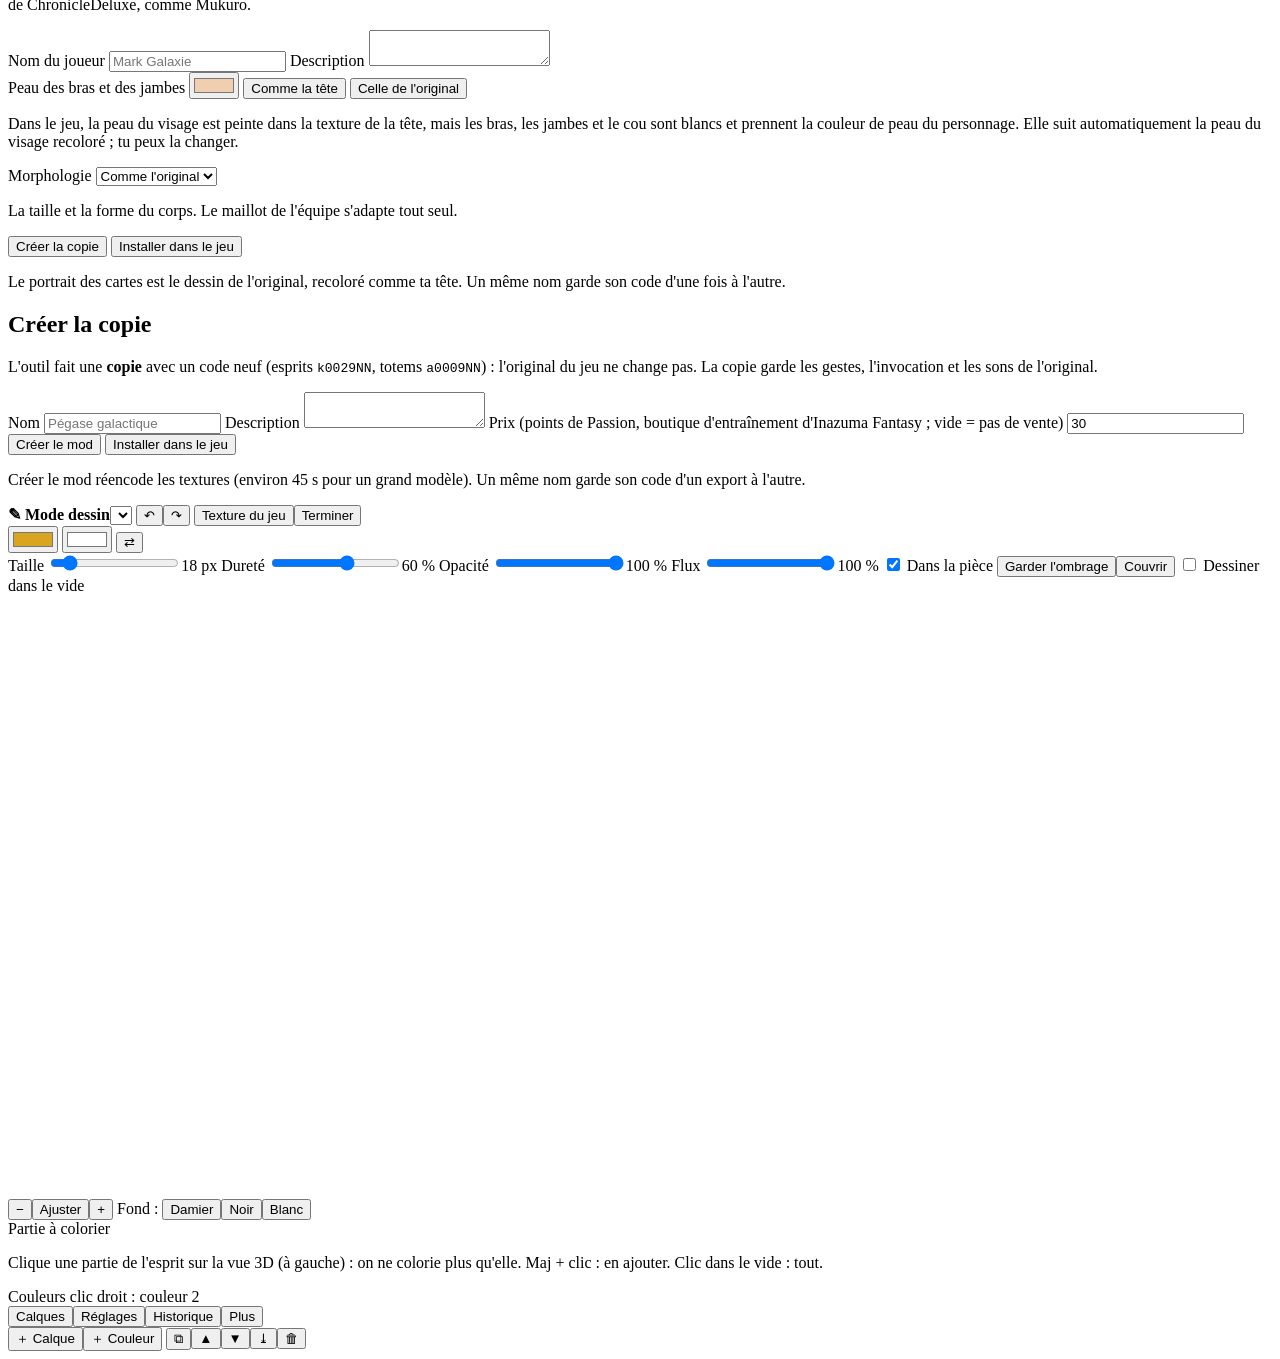
==== commit 3bb97490: "4.0 : boutique (Cosmétique), création des objets et des tenues revue, morphologie des joueurs, peau " ====
--- a/AtelierCouleurs/web/index.html
+++ b/AtelierCouleurs/web/index.html
@@ -5,6 +5,7 @@
 <meta name="google" content="notranslate">
 <meta name="viewport" content="width=device-width, initial-scale=1">
 <title>Atelier Inazuma</title>
+<link rel="icon" href="/web/favicon.ico">  <!-- (28/11) l'icône de l'Atelier (avant : /favicon.ico introuvable, erreur 404 à chaque ouverture) -->
 <link rel="stylesheet" href="/web/style.css">
 <link rel="stylesheet" href="/web/theme_jeu.css">
 <script src="/web/parametres.js"></script>
@@ -57,8 +58,11 @@
     <div class="hub-section" id="jm-s-continuer"><h2>À continuer</h2><span>sauvegardé tout seul, pas encore transformé en mod</span></div>
     <div id="hub-projets" class="hub-grille"></div>
     <!-- (22/11, idée de muku) d'abord le visuel, ensuite les valeurs : créations qui attendent leurs stats -->
-    <div class="hub-section" id="jm-s-attente"><h2>En attente de stats / cosmétique</h2><span>le visuel est fait : règle ses valeurs (puissance, PT, élément…) ou garde celles de l'original</span></div>
+    <div class="hub-section" id="jm-s-attente"><h2>En attente de stats</h2><span>le visuel est fait : règle ses valeurs (puissance, PT, élément…) ou garde celles de l'original</span></div>
     <div id="hub-attente" class="hub-grille"></div>
+    <!-- (26/11, demande de muku) objets, tenues et maillots à part : le visuel seulement, pas de stats -->
+    <div class="hub-section" id="jm-s-cosmetique"><h2>Cosmétique</h2><span>objets, tenues et maillots : le visuel seulement, pas de stats</span></div>
+    <div id="hub-cosmetique" class="hub-grille"></div>
     <div class="hub-section" id="jm-s-terminees"><h2>Terminées</h2><span>faites avec « Créer »</span></div>
     <div id="hub-creations" class="hub-grille"></div>
     <div class="hub-section" id="jm-s-prereglages"><h2>Préréglages <b id="hub-n-prereglages"></b></h2><span>à appliquer sur n'importe quelle technique (bloc « Remplacer une couleur partout »)</span></div>
@@ -91,6 +95,8 @@
     <h2>Texte</h2>
     <label title="Style esprit guerrier : « / » coupe le texte en deux lignes (nom / titre), comme les bannières du jeu">Texte <input id="b-texte"></label>
     <label>Police <select id="b-police"></select></label>
+    <!-- (27/11, essai profond : réglages sans effet) les lettres du jeu sont des images du jeu : seuls texte et position comptent -->
+    <p class="aide" id="b-jeu-note" hidden>Lettres du jeu : leurs couleurs, contours, ombre et forme sont ceux du jeu. Ici, seuls le texte et la position se règlent.</p>
     <div class="ligne"><label>Taille (0 = auto) <input type="range" id="b-taille" min="0" max="300" value="0"></label></div>
     <div class="ligne"><label>Espacement <input type="range" id="b-espacement" min="-20" max="60" value="2"></label></div>
     <h2>Forme</h2>
@@ -131,7 +137,7 @@
       <button id="rien-sel">Rien</button>
     </div>
     <div class="ligne">
-      <button id="isoler">Isoler la sélection</button>
+      <button id="isoler" class="avance">Isoler la sélection</button>
       <button id="tout-voir">Tout afficher</button>
     </div>
     <div id="pieces" class="liste"></div>
@@ -183,7 +189,7 @@
     <div id="info-sel" class="info-sel"></div>
     <!-- (15/11/2026) entrée du MODE DESSIN (atelier.js) : les outils façon Photoshop ne vivent que dans ce mode -->
     <div class="at-entree seul-perso"><button id="at-entrer" class="primaire">✎ Mode dessin</button>
-      <span class="aide">Calques, réglages, pinceaux… Clique une partie de l'esprit pour ne colorier qu'elle.</span></div>
+      <span class="aide">Calques, réglages, pinceaux… Clique une partie du modèle pour ne colorier qu'elle.</span></div>
     <div id="reprise" class="reprise" style="display:none"><span id="reprise-texte"></span>
       <div class="ligne"><button id="reprise-oui" class="primaire">Reprendre</button><button id="reprise-non">Repartir de zéro</button></div>
       <p class="aide">Rien n'est sauvegardé tant que tu n'as pas choisi.</p></div>
@@ -193,24 +199,29 @@
     <div class="sous">Couleurs de la technique (clic : la choisir)</div>
     <div id="rc-palette" class="rc-palette"></div>
     <div class="ligne"><label>Remplacer <input type="color" id="rc-de" value="#ff8800"></label><button id="rc-inverser" title="Échanger les deux couleurs">⇄</button><label>par <input type="color" id="rc-vers" value="#2a6cff"></label></div>
-    <div class="ligne"><label>Tolérance <input type="range" id="rc-tol" min="5" max="90" value="30"></label><span id="v-rc-tol" class="aide">30°</span></div>
-    <div class="ligne rc-cibles"><label><input type="checkbox" id="rc-tex" checked> Textures</label><label><input type="checkbox" id="rc-mat" checked> Matériaux</label>
+    <div class="ligne avance"><label>Tolérance <input type="range" id="rc-tol" min="5" max="90" value="30"></label><span id="v-rc-tol" class="aide">30°</span></div>
+    <div class="ligne rc-cibles avance"><label><input type="checkbox" id="rc-tex" checked> Textures</label><label><input type="checkbox" id="rc-mat" checked> Matériaux</label>
       <label><input type="checkbox" id="rc-som" checked> Sommets</label><label><input type="checkbox" id="rc-ptl" checked> Particules</label></div>
     <div class="ligne"><button id="rc-ok" class="primaire">Remplacer</button><button id="rc-annuler">Annuler le dernier</button></div>
     <div id="rc-recette" class="rc-recette"></div>
-    <div class="sous">Préréglages (réutilisables sur d'autres techniques)</div>
-    <div class="ligne"><select id="pr-liste"></select><button id="pr-appliquer">Appliquer</button><button id="pr-suppr" title="Supprimer ce préréglage">✕</button></div>
-    <div class="ligne"><input id="pr-nom" placeholder="Nom (ex. Tout en bleu)"><button id="pr-garder">Garder</button></div>
-    <p class="aide">Garde les remplacements faits ici (dans l'ordre) + aura du ballon, couleur du tir, traînée et lueurs.</p>
+    <div class="sous avance">Préréglages (réutilisables sur d'autres techniques)</div>
+    <div class="ligne avance"><select id="pr-liste"></select><button id="pr-appliquer">Appliquer</button><button id="pr-suppr" title="Supprimer ce préréglage">✕</button></div>
+    <div class="ligne avance"><input id="pr-nom" placeholder="Nom (ex. Tout en bleu)"><button id="pr-garder">Garder</button></div>
+    <p class="aide avance">Garde les remplacements faits ici (dans l'ordre) + aura du ballon, couleur du tir, traînée et lueurs.</p>
     </details>
     <details class="bloc" open><summary>Textures <span class="compte" id="cpt-tex"></span></summary>
-    <div class="ligne">
+    <div class="ligne avance">
       <label><input type="checkbox" id="filtre-sel" checked> Seulement celles des pièces sélectionnées</label>
     </div>
     <div class="ligne">
       <button id="tex-tout">Toutes</button><button id="tex-rien">Aucune</button>
       <button id="tex-dessiner" class="primaire" title="Ouvrir la texture choisie en grand pour dessiner (ou double-clic sur une vignette)">✎ Dessiner</button>
-      <button id="tex-isoler" title="Montrer seul l'objet de la texture choisie, au repos, pour le retoucher (comme un esprit guerrier)">◎ Voir seul</button>
+      <button id="tex-isoler" class="avance" title="Montrer seul l'objet de la texture choisie, au repos, pour le retoucher (comme un esprit guerrier)">◎ Voir seul</button>
+    </div>
+    <div class="ligne avance">
+      <button id="tex-png" title="Enregistrer la texture choisie en PNG, telle qu'elle est (retouches comprises), pour la peindre ailleurs">⬇ PNG</button>
+      <button id="tex-importer" title="Mettre une image PNG à la place de la texture choisie (même taille, sinon mise à sa taille). Plusieurs images : chacune va à la texture dont le nom est dans le nom du fichier">⬆ Remplacer par une image</button>
+      <button id="tex-glb" title="Enregistrer le modèle ouvert (pièces visibles, au repos, UV et textures PNG) en .glb, pour Substance Painter ou Blender">⬇ Modèle (.glb)</button>
     </div>
     <div id="textures" class="grille"></div>
 
@@ -228,11 +239,11 @@
     </div>
     <div class="ligne"><label>Saturation <input type="range" id="sat" min="0" max="250" value="120"></label><span id="v-sat">1,2</span></div>
     <div class="ligne"><label>Luminosité <input type="range" id="lum" min="20" max="250" value="100"></label><span id="v-lum">1,0</span></div>
-    <div class="ligne">
+    <div class="ligne avance">
       <label><input type="checkbox" id="garder-or"> Garder l'or / le jaune</label>
       <label><input type="checkbox" id="garder-blanc" checked> Garder les blancs</label>
     </div>
-    <div class="ligne"><label><input type="checkbox" id="zone-on"> Seulement une couleur de la texture</label></div>
+    <div class="ligne avance"><label><input type="checkbox" id="zone-on"> Seulement une couleur de la texture</label></div>
     <div id="zone" class="zone">
       <div class="ligne"><label>Couleur à changer <input type="color" id="zone-c" value="#f5c842"></label>
         <label>Tolérance <input type="range" id="zone-t" min="5" max="100" value="30"></label></div>
@@ -278,7 +289,7 @@
     <!-- (24/11, retour d'enhanca : « les lueurs des personnages sont bloquées ») bloc visible aussi en mode simple, titre qui dit
          qu'il contient les lueurs des joueurs (body_aura…, shark_aura…), et où la couleur se voit -->
     <details class="bloc"><summary>Auras (ballon et joueurs)</summary>
-    <p class="aide">Lueurs du ballon et des joueurs (body_aura…) : coche une aura et choisis sa couleur. Elle se voit en jeu ; l'aperçu ne la montre pas encore. Une aura grisée est choisie par le match (aura du ballon du moment).</p>
+    <p class="aide">Lueurs du ballon et des joueurs (body_aura…) : coche une aura et choisis sa couleur. Elle se voit en jeu et dans l'aperçu (lueur des joueurs et du ballon). Une aura grisée est choisie par le match (aura du ballon du moment).</p>
     <div id="auras"></div>
     </details>
 
@@ -334,7 +345,8 @@
         <div class="ligne mm-cotes"><button data-mm-cote="10" class="actif">Domicile</button><button data-mm-cote="20">Extérieur</button></div>
         <p class="aide" id="mm-parties"></p>
         <label>Nom <input id="mm-nom" placeholder="Maillot Galaxie"></label>
-        <label>Prix (jetons de la boutique générale d'Inazuma Fantasy) <input id="mm-prix" type="number" min="1" value="1"></label>
+        <!-- (26/11, demande de muku) prix réglé dans l'étape « Cosmétique » (Mes créations) -->
+        <label hidden>Prix (jetons de la boutique générale d'Inazuma Fantasy) <input id="mm-prix" type="number" min="1" value="1"></label>
         <label>Relief du tissu <select id="mm-plis"><option value="simples">Plis simples (conseillé)</option><option value="base">Comme le maillot d'origine</option><option value="plat">Tout plat</option></select></label>
         <details class="bloc"><summary>Numéro dans le dos</summary>
           <label><input type="checkbox" id="mm-num-perso"> Personnaliser le numéro</label>
@@ -352,12 +364,8 @@
           <p class="aide">Polices de l'ordinateur : l'Atelier refait la planche des chiffres 0 à 99 (comme celle du jeu) à l'enregistrement.
             Couleurs : réglage de VRFW. Taille, hauteur et nom : à vérifier en jeu.</p>
         </details>
-        <details class="bloc"><summary>Icône et emblème</summary>
-          <div class="ligne"><img id="mm-icone-img" class="mm-vign" alt=""><label>Icône de la boutique (256 × 256, fond transparent) <input type="file" id="mm-icone" accept="image/png"></label>
-            <button id="mm-icone-dessin" title="Dessiner l'icône (mode dessin) : elle part de ton image, sinon de l'icône du maillot de base">✎ Dessiner</button></div>
-          <div class="ligne"><img id="mm-embleme-img" class="mm-vign" alt=""><label>Emblème d'équipe (512 × 512, fond transparent ; vendu avec le maillot) <input type="file" id="mm-embleme" accept="image/png"></label>
-            <button id="mm-embleme-dessin" title="Dessiner l'emblème (mode dessin) : il part de ton image, sinon d'une image vide">✎ Dessiner</button></div>
-        </details>
+        <!-- (27/11, muku) icône et emblème : réglés dans Mes créations -> Cosmétique (écran de la boutique) -->
+        <p class="aide">L’icône de la boutique et l’emblème se règlent ensuite dans Mes créations → « Cosmétique » (dessin ou image).</p>
         <div class="ligne">
           <button id="mm-enregistrer" class="avance" title="Garde le maillot sans refaire le mod (pour le finir plus tard)">Enregistrer sans construire</button>
           <button id="mm-nouveau" title="Le prochain enregistrement crée un nouveau maillot">Nouveau</button>
@@ -379,16 +387,28 @@
     <!-- (15/11/2026) tenues et objets : COPIE = un nouveau joueur qui les porte (moteur/copies_tenues.py, mod MesPersonnages) -->
     <div class="seul-copie-outfit" id="bloc-outfit">
       <h2>Créer une copie (tenue à équiper)</h2>
-      <p class="aide avertissement">Une <b>nouvelle tenue</b> en boutique : tes joueurs la mettent comme les tenues du jeu. La tenue du jeu ne change pas.
-        Elle va à <b>chaque corpulence</b> qui a un maillage (comme les tenues de ChronicleDeluxe et d'Inazuma Fantasy).</p>
-      <p class="aide" id="co-corps"></p>
-      <div class="cu-corps-titre">Qui peut la mettre ? <small>(coché = a sa version dans le jeu ; « emprunte » = prend la version d'un corps au même squelette, à vérifier en jeu)</small></div>
+      <p class="aide avertissement">Une nouvelle tenue à acheter en boutique. La tenue du jeu ne change pas.</p>
+      <p class="aide avance" id="co-corps"></p>
+      <div class="cu-corps-titre">Qui peut la mettre ? <small>(coché = prêt dans le jeu)</small></div>
       <div id="cu-corps" class="cu-corps"></div>
+      <p class="aide" id="cu-corps-non"></p>
       <div class="formulaire">
         <label>Nom de la tenue <input id="cu-nom" placeholder="Costume de Jude (rouge)"></label>
-        <label>Description <textarea id="cu-desc" rows="2"></textarea></label>
-        <label>Prix (jetons) <input id="cu-prix" type="number" min="1" value="28"></label>
-        <div class="ligne"><img id="cu-icone-img" class="mm-vign" alt=""><label>Icône (256 × 256, sinon la texture réduite) <input type="file" id="cu-icone" accept="image/png"></label></div>
+        <label>Description <textarea id="cu-desc" rows="2" placeholder="Seuls les joueurs de même gabarit peuvent la porter."></textarea></label>
+        <!-- (27/11, muku : « l'outil doit être simple ») réglages facultatifs repliés ; sans y toucher, tout est automatique -->
+        <details class="cu-plus"><summary>Plus de réglages <small>(facultatif)</small></summary>
+          <p class="aide" id="cu-auto">Sans y toucher : les chaussures du jeu, une icône faite toute seule, en vente à la boutique.</p>
+          <label>Chaussures <select id="cu-chaussures"><option value="origine">Celles du jeu pour ce vêtement</option>
+            <option value="raimon">Crampons de Raimon</option><option value="aucune">Aucune</option></select></label>
+          <div class="ligne"><label>Rareté <select id="cu-rarete"><option value="1">1 (normale)</option><option value="2">2 (rare)</option></select></label>
+            <label>Nombre max dans le sac <input id="cu-max" type="number" min="1" max="99" value="1"></label></div>
+          <label>Seulement ces joueurs <small>(sinon : tous ceux de la bonne corpulence)</small>
+            <input id="cu-joueurs" list="cu-joueurs-liste" placeholder="Nom d'un joueur, puis Entrée"></label>
+          <datalist id="cu-joueurs-liste"></datalist><div id="cu-joueurs-choisis" class="cu-joueurs"></div>
+        </details>
+        <!-- (26/11, demande de muku) prix et icône réglés dans l'étape « Cosmétique » (Mes créations) -->
+        <label hidden>Prix (jetons) <input id="cu-prix" type="number" min="1" value="28"></label>
+        <div class="ligne" hidden><img id="cu-icone-img" class="mm-vign" alt=""><label>Icône (256 × 256, sinon la texture réduite) <input type="file" id="cu-icone" accept="image/png"></label></div>
         <div class="ligne"><button id="cu-exporter" class="primaire">Créer la tenue</button><button id="cu-installer">Installer dans le jeu</button></div>
       </div>
     </div>
@@ -414,7 +434,10 @@
       <div class="formulaire" id="oj-formulaire">
         <label>Nom <input id="oj-nom-copie"></label>
         <label>Description <textarea id="oj-desc-copie" rows="3"></textarea></label>
-        <label>Prix (jetons, boutique générale d'Inazuma Fantasy) <input id="oj-prix" type="number" min="1" value="10"></label>
+        <!-- (26/11, demande de muku) prix réglé dans l'étape « Cosmétique » (Mes créations) -->
+        <label hidden>Prix (jetons, boutique générale d'Inazuma Fantasy) <input id="oj-prix" type="number" min="1" value="10"></label>
+        <!-- (27/11, muku : « il faut régler des trucs dans la création directement ») réglages propres au genre d'objet (bonus…) -->
+        <div id="oj-reglages"></div>
         <div class="ligne"><button id="oj-exporter" class="primaire">Créer la copie</button><button id="oj-installer">Installer dans le jeu</button></div>
         <p class="aide">Mêmes effets que l'original (copie de l'objet du jeu). Écrit comme les objets de CharacterReforged et de MesMaillots.</p>
       </div>
@@ -459,6 +482,17 @@
       <div class="formulaire">
         <label>Nom du joueur <input id="cp-nom" placeholder="Mark Galaxie"></label>
         <label>Description <textarea id="cp-desc" rows="2"></textarea></label>
+        <!-- (26/11) peau du corps (chara_model skin_color) : bras, jambes et cou ne sont pas dans la texture de la tête -->
+        <div class="ligne cp-peau-ligne">
+          <label>Peau des bras et des jambes <input type="color" id="cp-peau" value="#F0CFB0"></label>
+          <button id="cp-peau-tete" type="button">Comme la tête</button>
+          <button id="cp-peau-origine" type="button">Celle de l'original</button>
+        </div>
+        <p class="aide" id="cp-peau-etat"></p>
+        <p class="aide">Dans le jeu, la peau du visage est peinte dans la texture de la tête, mais les bras, les jambes et le cou sont blancs et prennent la couleur de peau du personnage. Elle suit automatiquement la peau du visage recoloré ; tu peux la changer.</p>
+        <!-- (27/11, muku) morphologie : corps du nouveau joueur (chara_model [4] -> CHARA_BODY_INFO, cellule « body » de VRFW) -->
+        <label>Morphologie <select id="cp-corps"><option value="">Comme l'original</option></select></label>
+        <p class="aide" id="cp-corps-etat">La taille et la forme du corps. Le maillot de l'équipe s'adapte tout seul.</p>
         <div class="ligne">
           <button id="cp-exporter" class="primaire">Créer la copie</button>
           <button id="cp-installer">Installer dans le jeu</button>
@@ -505,7 +539,8 @@
         <label><input type="checkbox" id="at-contigu" checked> Contiguë</label></span>
       <span id="at-opt-mode" class="zn-mode"><button data-at-mode="ombrage" title="Sur le fond : la couleur prend la place, l'ombrage peint reste">Garder l'ombrage</button><button data-at-mode="couvrir" title="Couleur unie">Couvrir</button></span>
       <span id="at-opt-gomme" class="at-opt" style="display:none"><label title="Sinon : remet la texture du jeu"><input type="checkbox" id="at-gomme-transp"> Rend transparent</label></span>
-      <label class="seul-tech at-verrou" title="Coché : on recolore l'intérieur de la forme sans déborder. Décoché : on peut ajouter de nouvelles formes (elles deviennent visibles)."><input type="checkbox" id="at-verrou" checked> Garder la forme (transparence)</label>
+      <!-- (27/11, muku : « on ne peut pas dessiner dans le vide, fais un paramètre ») partout : pinceau, seau, dégradé, formes -->
+      <label class="at-vide" title="Coché : on peut peindre dans les parties transparentes (nouvelles formes, dessin sur un fond vide). Décoché : on recolore seulement ce qui existe déjà, sans déborder."><input type="checkbox" id="at-vide"> Dessiner dans le vide</label>
       <span id="at-recentes" class="zn-recentes"></span></div>
     <div class="ad-toile"><canvas id="zn-plat" width="600" height="600" title="Molette : zoom · clic droit ou Espace + glisser : déplacer"></canvas>
       <div class="at-zoom"><button id="at-zoom-moins" title="Zoom arrière">−</button><button id="at-zoom-ajuster" title="Tout voir">Ajuster</button><button id="at-zoom-plus" title="Zoom avant">+</button>
@@ -559,5 +594,6 @@
 <script src="/web/zones.js"></script>
 <script src="/web/atelier.js"></script>
 <script src="/web/atelier_outils.js"></script>
+<script src="/web/export_modele.js"></script>
 </body>
 </html>
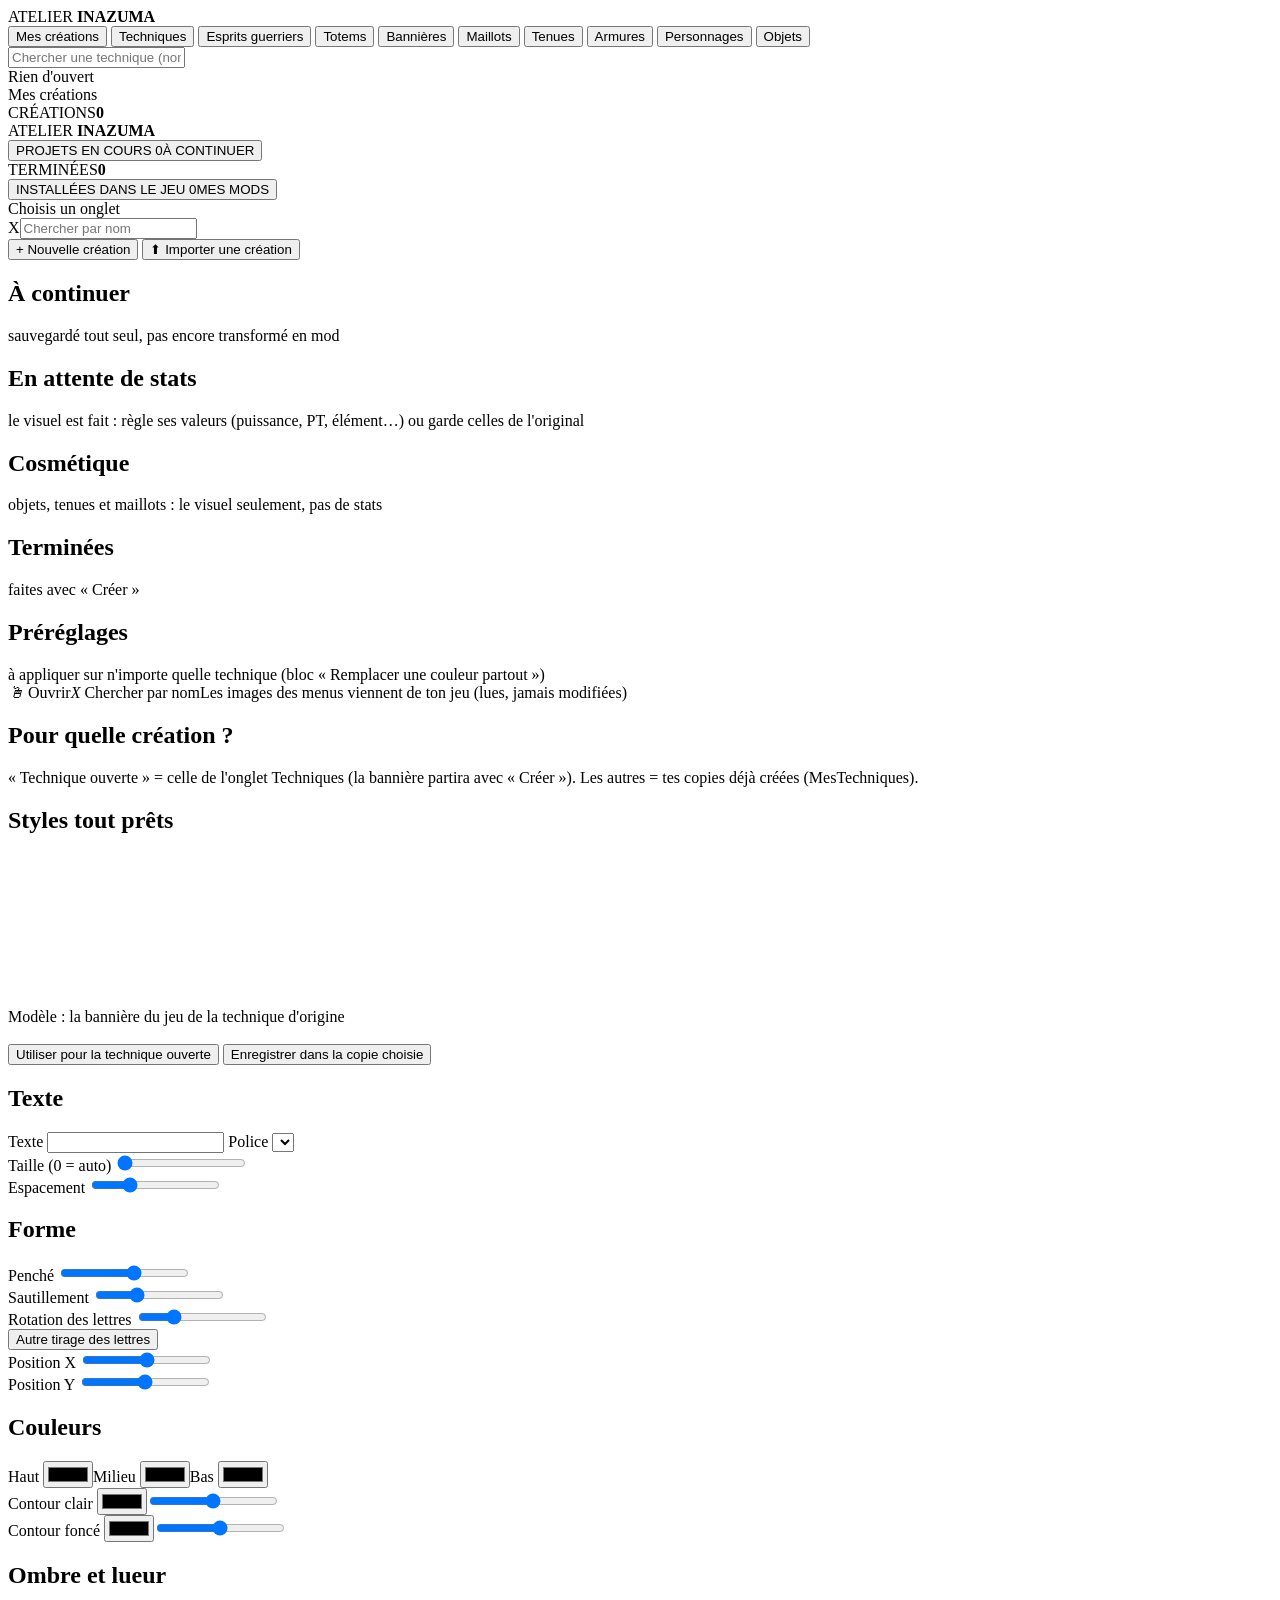
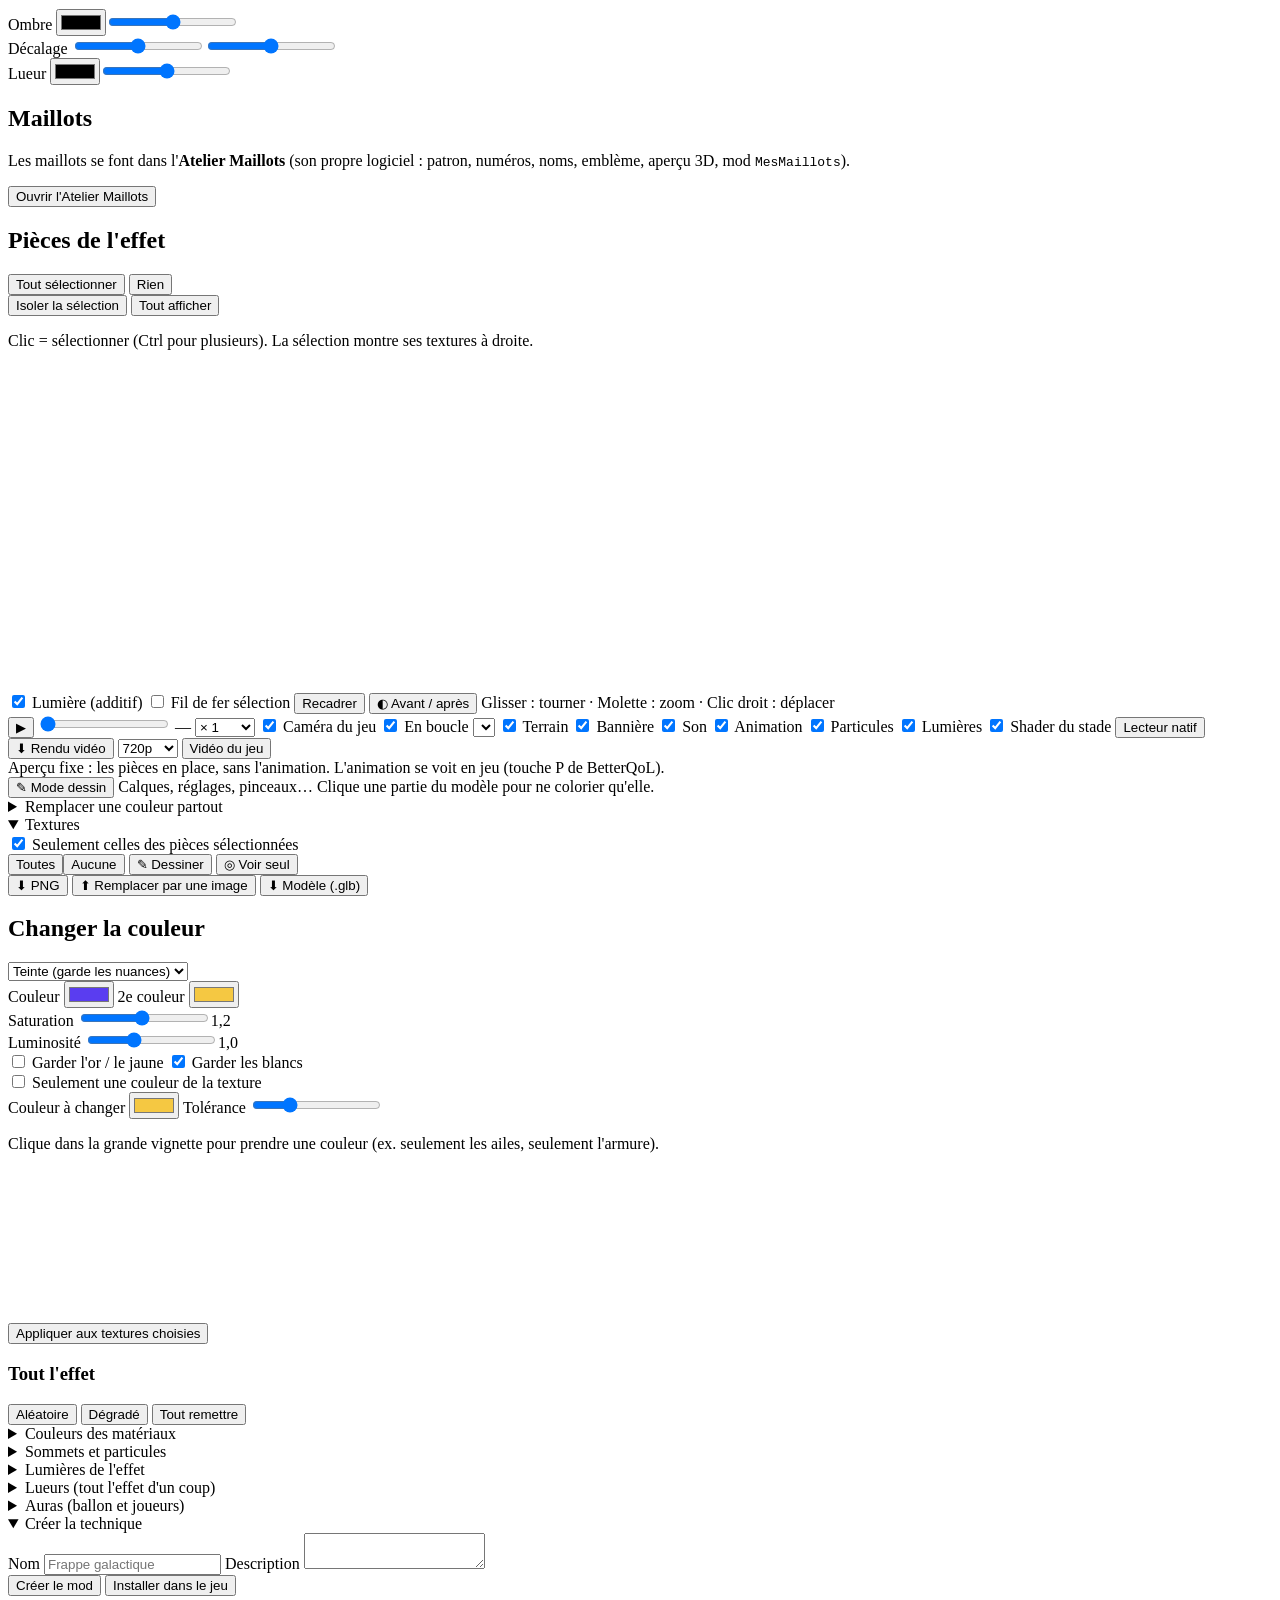
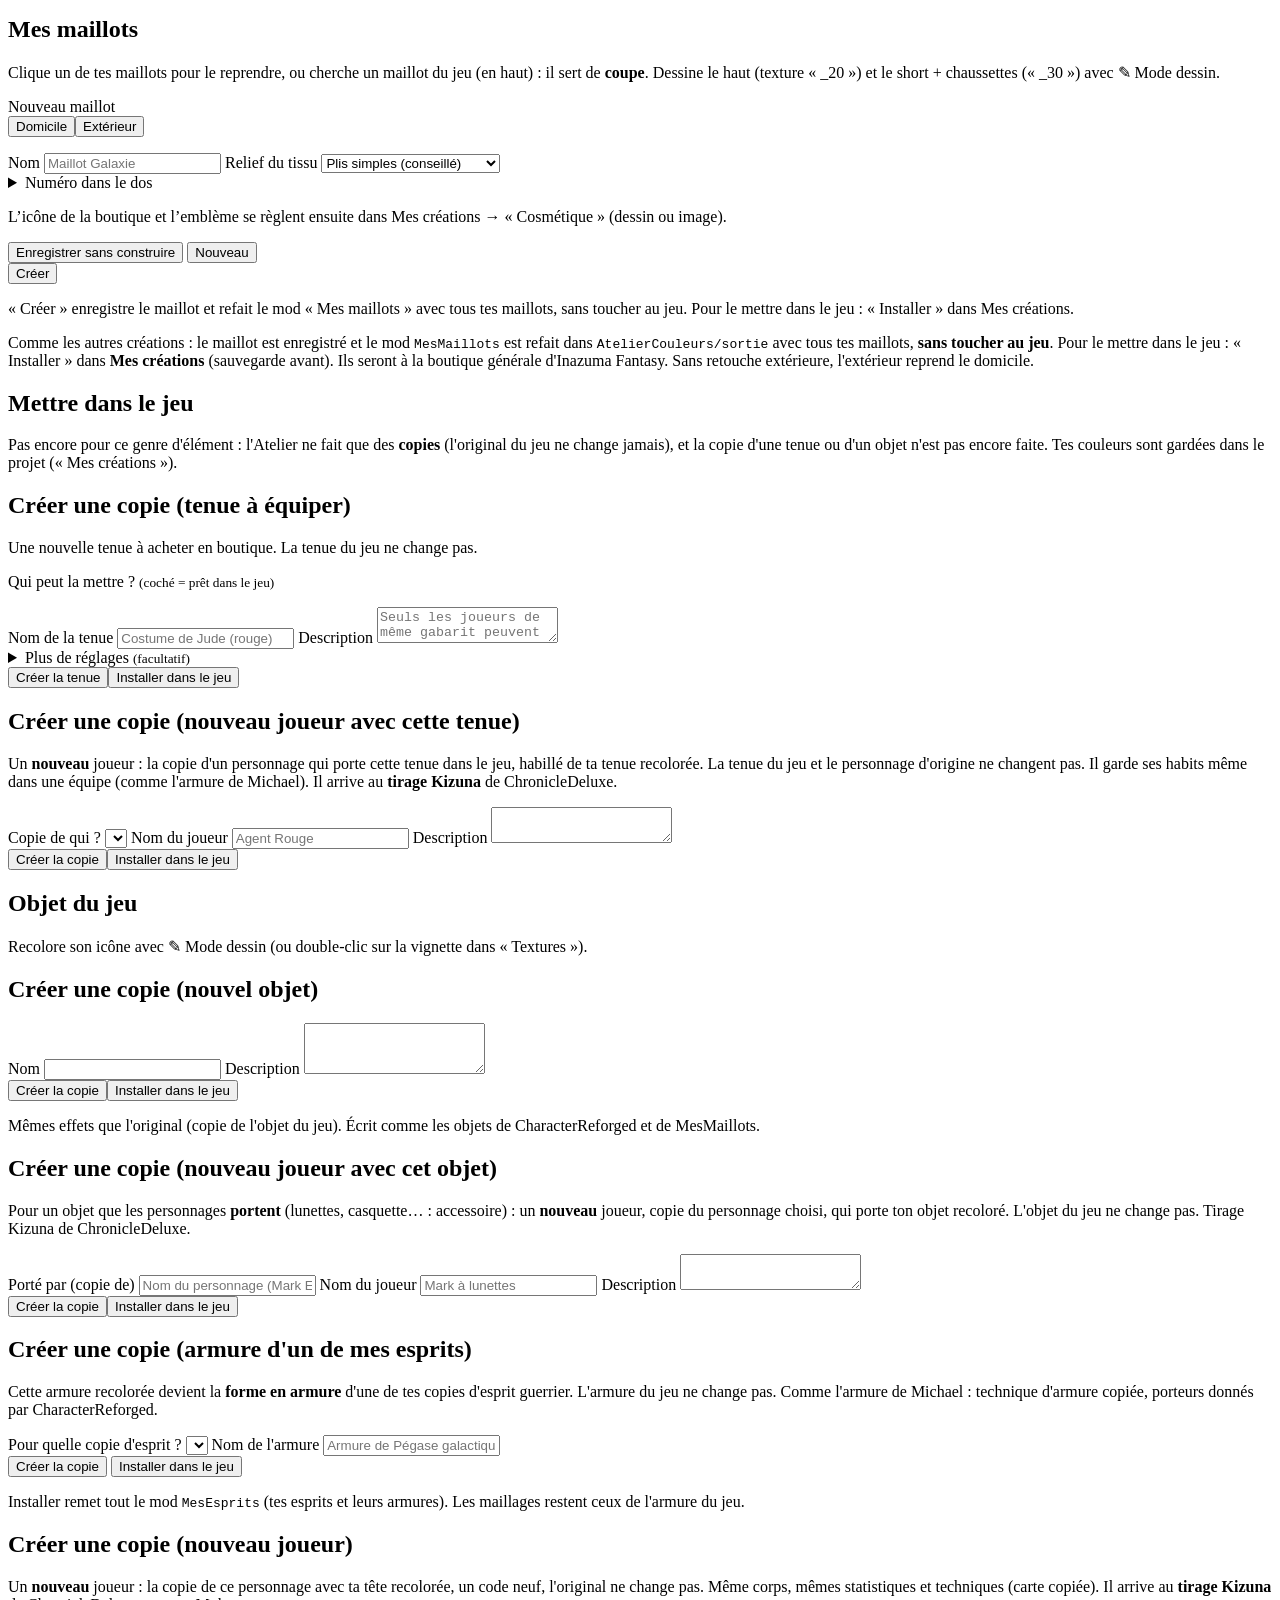
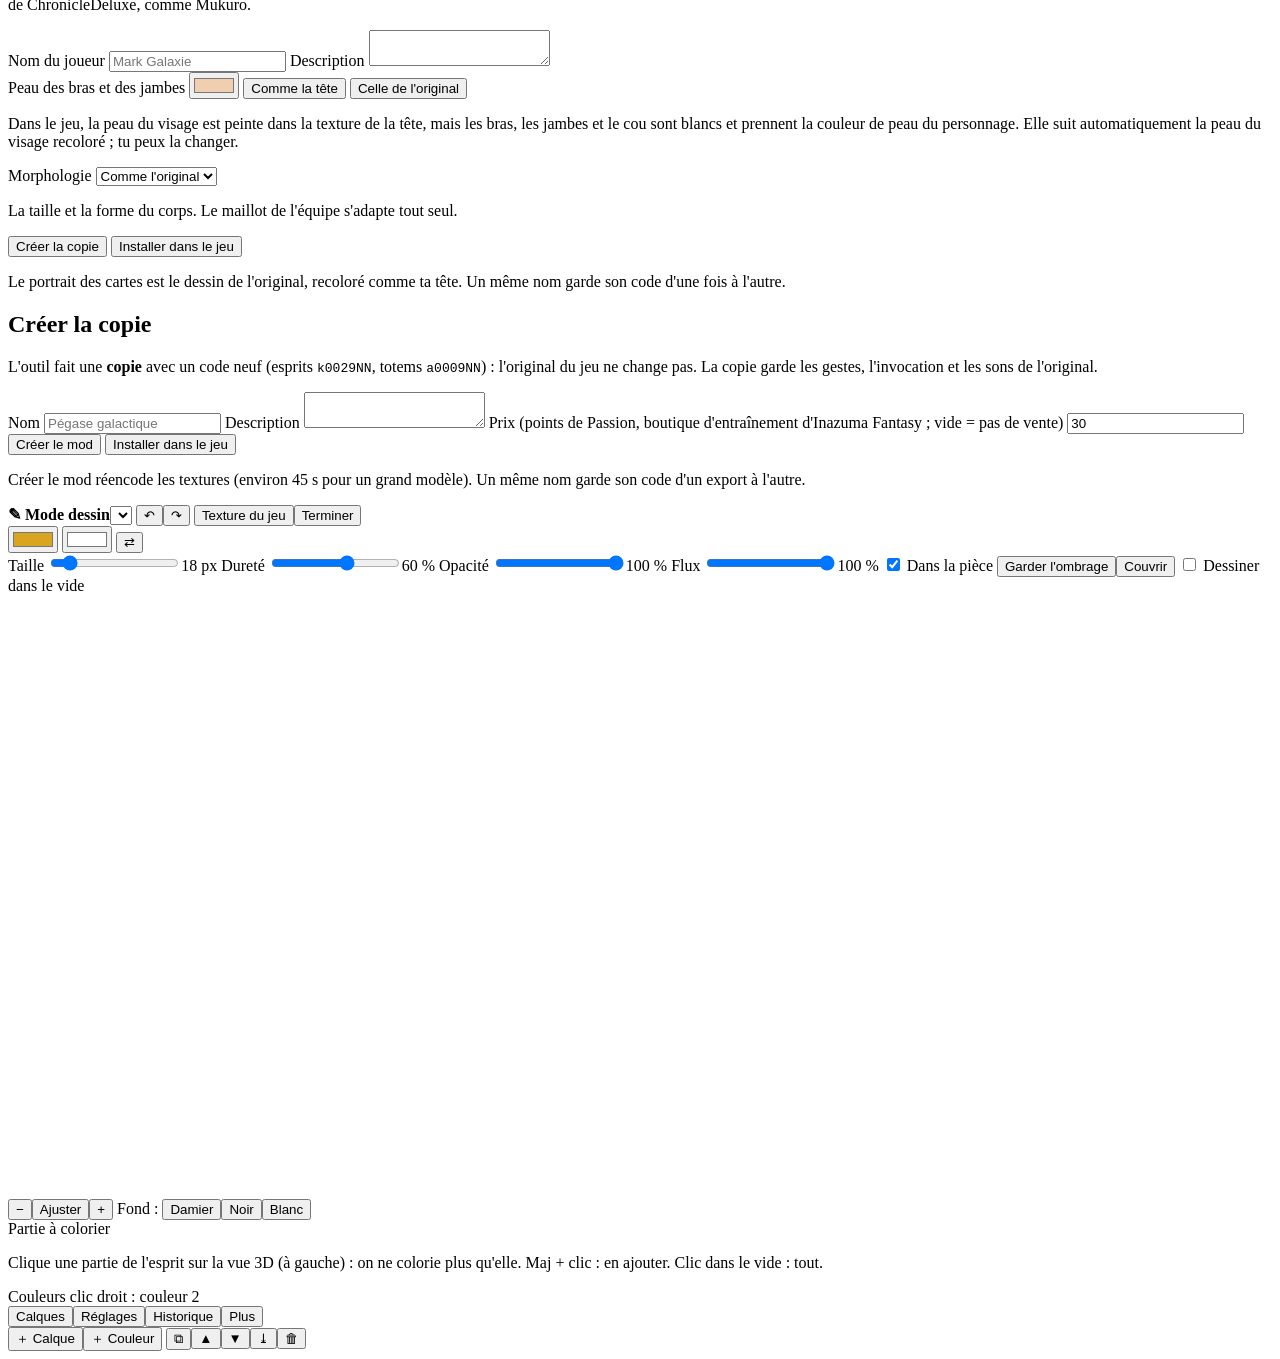
==== commit 7d84c9b8: "4.0 : partager / importer une création (.atelier, avec ses réglages), rendu vidéo MP4, filtre des sé" ====
--- a/AtelierCouleurs/web/index.html
+++ b/AtelierCouleurs/web/index.html
@@ -52,7 +52,10 @@
 
     <div class="jm-filtres"><div class="jm-onglets" id="jm-onglets"></div>
       <div class="jm-recherche"><span class="jm-touche">X</span><input id="hub-cherche" placeholder="Chercher par nom" autocomplete="off"></div>
-      <button class="jm-bouton-or" id="hub-nouveau">+ Nouvelle création</button></div>
+      <button class="jm-bouton-or" id="hub-nouveau">+ Nouvelle création</button>
+      <!-- (27/11, muku) création partagée par un autre (fichier .atelier, moteur/partage.py) ; aussi par glisser-déposer -->
+      <button class="jm-bouton-or" id="hub-importer" title="Une création partagée par quelqu'un (fichier .atelier). Tu peux aussi la glisser ici.">⬆ Importer une création</button>
+      <input type="file" id="hub-fichier" accept=".atelier" hidden></div>
     <div id="hub-etat" class="jm-etat"></div>
 
     <div class="hub-section" id="jm-s-continuer"><h2>À continuer</h2><span>sauvegardé tout seul, pas encore transformé en mod</span></div>
@@ -175,6 +178,9 @@
       <label class="avance" title="Stade dessiné avec le vrai shader du jeu (map_pbrt1… traduit de nie.exe / dx11) : soleil, reflets de la cubemap, relief, lumières. Sans ombres portées ni brouillard (pas encore)."><input type="checkbox" id="l-vraistade" checked> Shader du stade</label>
       <button id="l-natif-bouton" class="avance" title="Lecteur natif (C++ / Direct3D 11) : calcule l'animation et dessine EN DIRECT, comme le jeu, avec les vrais shaders. S'affiche dans la vue 3D (comme ▶ et Espace) ; tes couleurs et les pièces décochées sont reprises. Espace ou clic = pause, flèches = image par image, Début = recommencer, E = effets d'écran, Échap = revenir à l'aperçu.">Lecteur natif</button>
       <span id="l-film-info" class="aide"></span>
+      <!-- (27/11, demande d'enhanc3) MP4 de la technique dessiné par le lecteur du jeu, avec ses sons (serveur.py rendu_video) -->
+      <button id="l-rendu" class="primaire" title="Enregistrer la technique en vidéo MP4 (60 images/s, avec le son), dessinée par le lecteur du jeu avec tes couleurs. Plus besoin d'enregistrer l'écran.">⬇ Rendu vidéo</button>
+      <select id="l-rendu-q" title="Taille de la vidéo"><option value="720">720p</option><option value="1080">1080p</option></select>
       <button id="l-video" title="Vidéo officielle de la technique (site zukan.inazuma.jp), pour comparer">Vidéo du jeu</button>
     </div>
     <div id="video-jeu" class="video-jeu" style="display:none">
